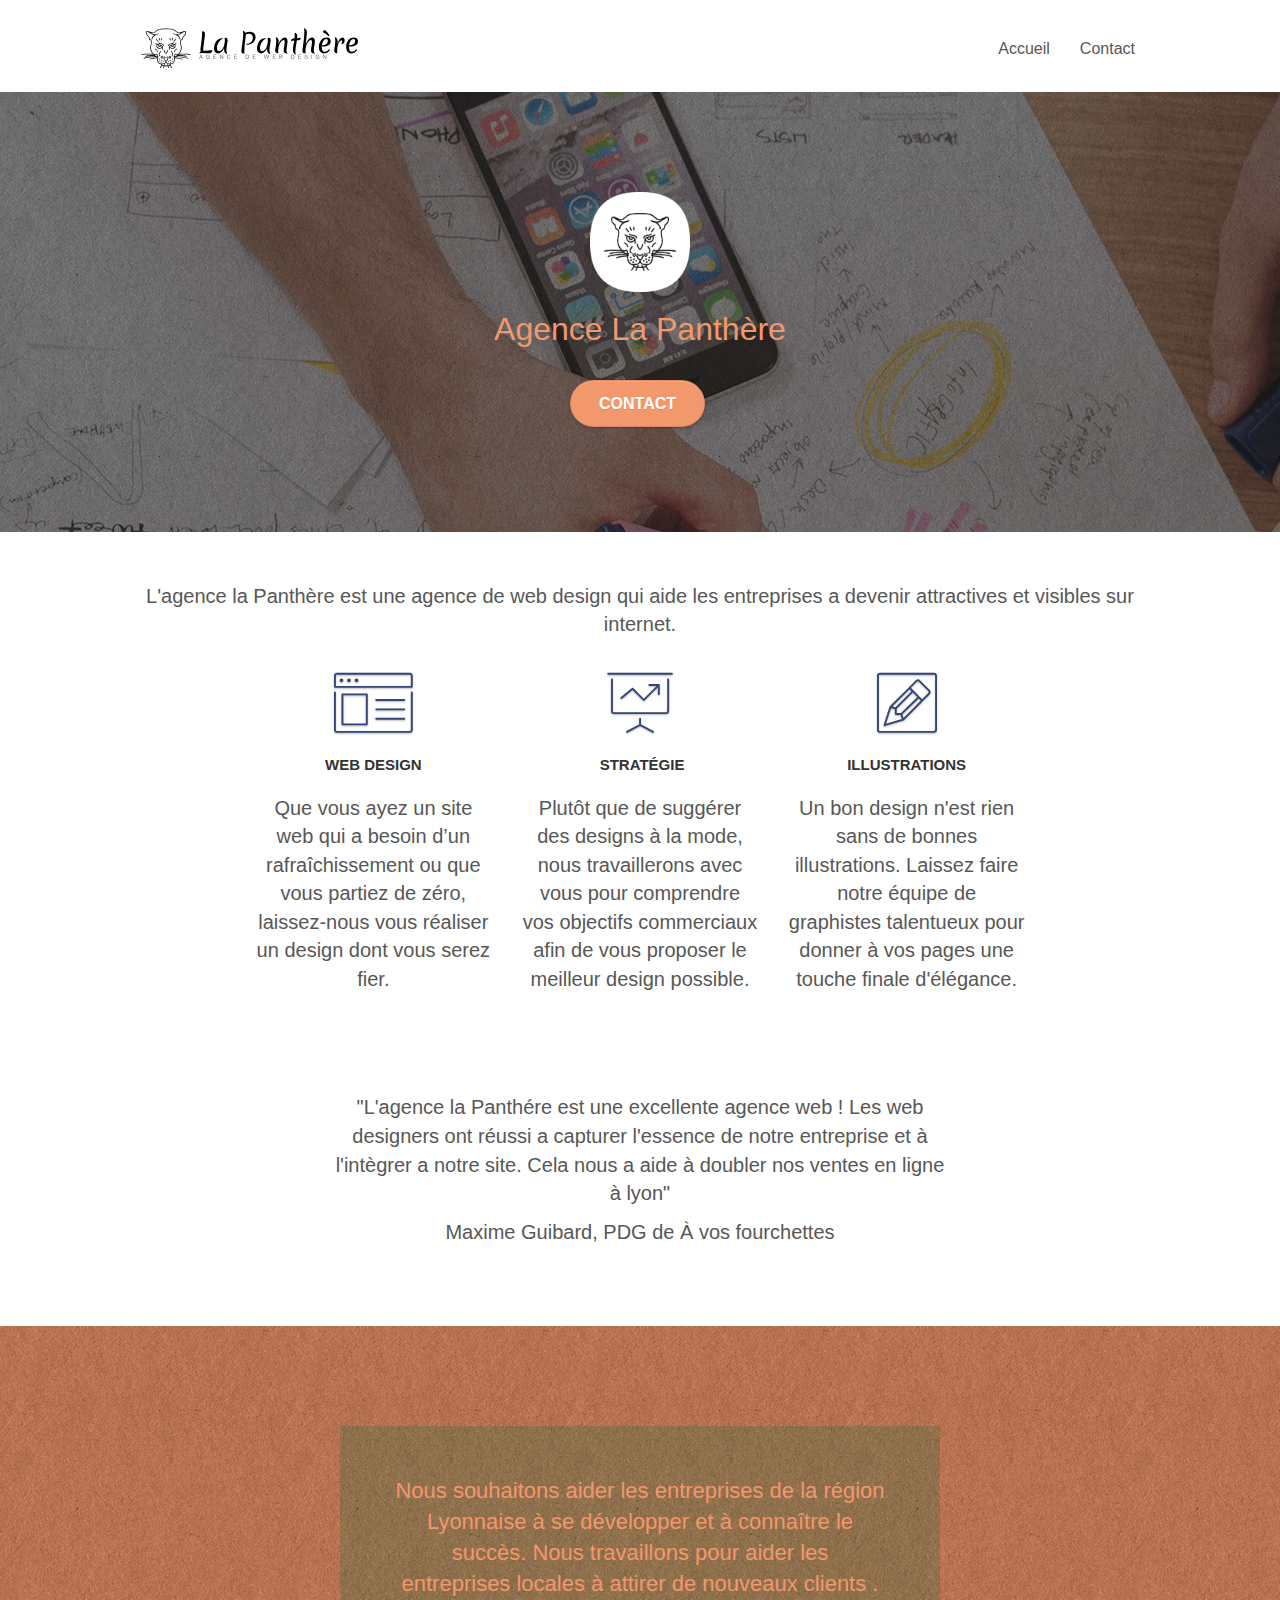
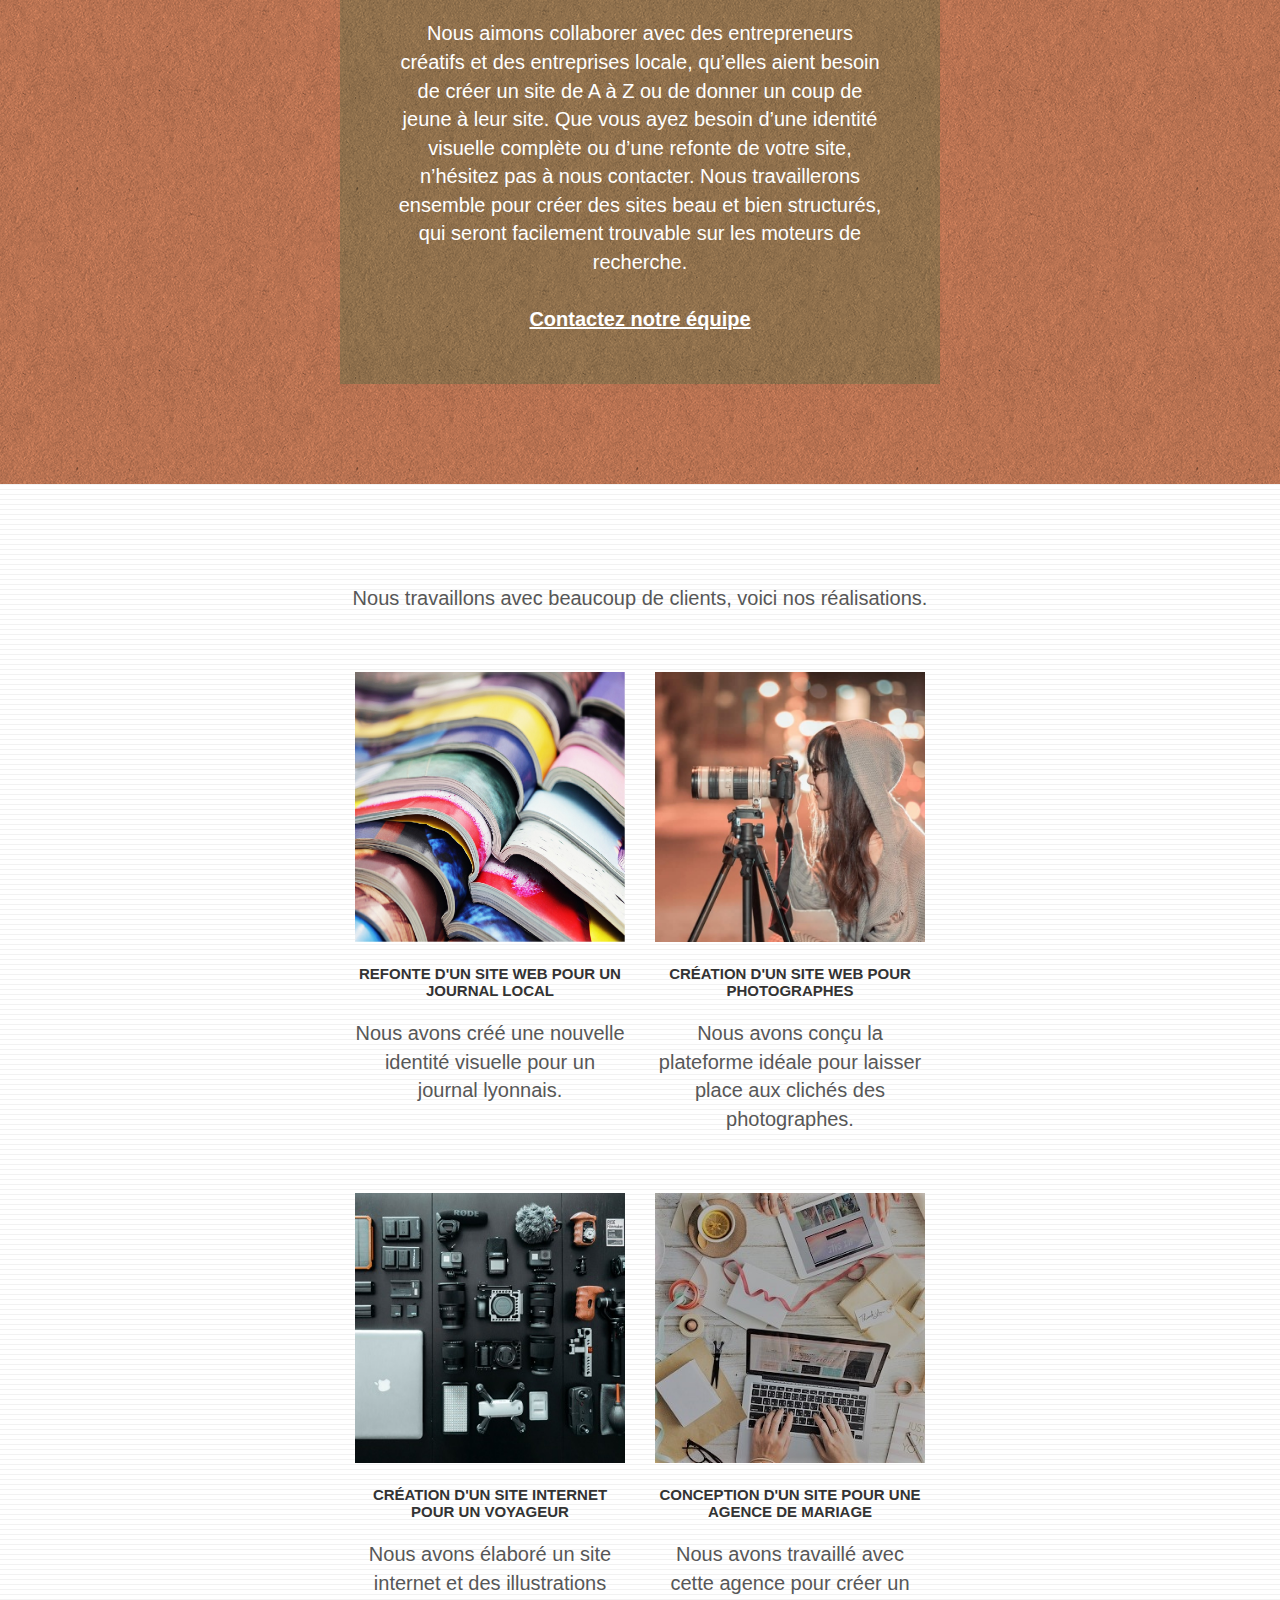
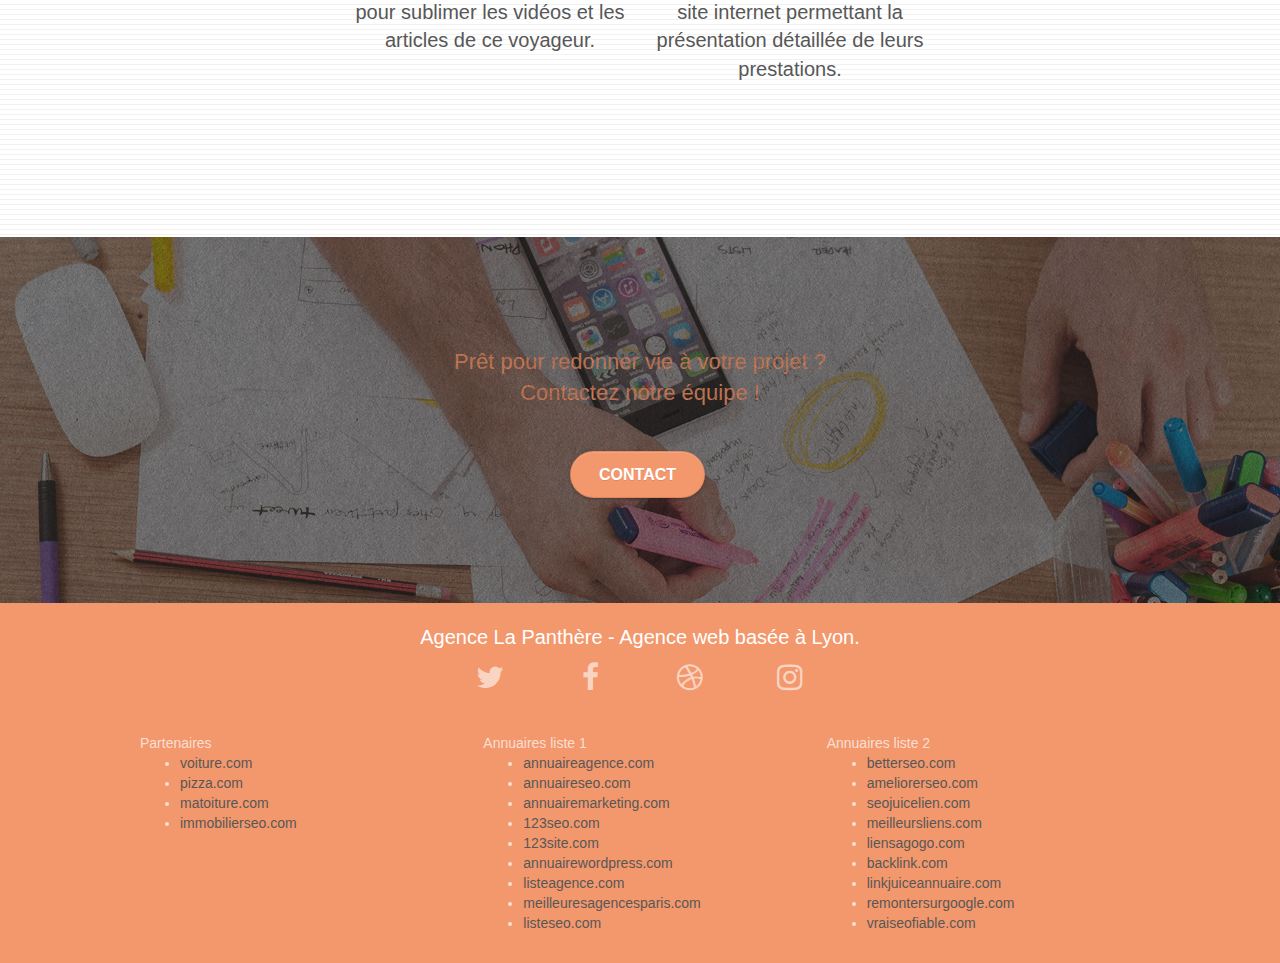
==== index.html @ b2632f56 "adding semantic tags" ====
<!doctype html>
<html lang="fr">
<head>
    <meta charset="utf-8">
    <meta name="description" content="L'agence la Penthère est une agence de web design qui aide
	les entreprises a devenir attractives et visibles sur internet.">
    <meta name="viewport" content="width=device-width, initial-scale=1.0, viewport-fit=cover">
    <link rel="shortcut icon" type="image/png" href="favicon.jpg">
    
	<link rel="stylesheet" type="text/css" href="./css/bootstrap.css">
	<link rel="stylesheet" type="text/css" href="style.css">
	<link rel="stylesheet" type="text/css" href="./css/font-awesome.css">
	<link rel="stylesheet" type="text/css" href="./css/et-line.css">
	
    
	<script src="./js/jquery-2.1.0.js"></script>
	<script src="./js/bootstrap.js"></script>
	<script src="./js/blocs.js"></script>
	<script src="./js/jquery.touchSwipe.js" defer></script>
	<script src="./js/gmaps.js"></script>

    <title> La Panthère - Agence de web design</title>

    
<!-- Analytics -->
 
<!-- Analytics END -->
    
</head>
<body>
<!-- Principal conteneur -->
<div class="page-container">
    
<!-- bloc-0 -->
<header class="bloc bgc-white l-bloc " id="bloc-0">
	<div class="container bloc-sm">

		<nav class="navbar row">
			<div class="navbar-header">
				<a class="navbar-brand" href="index.html"><img src="img/agence-la-panthere-monochrome.svg" alt="paris web design logo agence web meilleure agence" height="40" /></a>
				<button id="nav-toggle" type="button" class="ui-navbar-toggle navbar-toggle" data-toggle="collapse" data-target=".navbar-1">
					<span class="sr-only">Toggle navigation</span><span class="icon-bar"></span><span class="icon-bar"></span><span class="icon-bar"></span>
				</button>
			</div>
			<div class="collapse navbar-collapse navbar-1 special-dropdown-nav">
				<ul class="site-navigation nav navbar-nav">
					<li>
						<a href="index.html">Accueil</a>
					</li>
					<li>
					</li>
					<li>
						<a href="contact.html">Contact</a>
					</li>
				</ul>
			</div>
		</nav>
	</div>
</header>
<!-- bloc-0 END -->

<!-- bloc-1-presentation -->
<section class="bloc bgc-dark-slate-blue bg-banniere d-bloc bg-t-edge bloc-bg-texture texture-paper b-parallax" id="bloc-1-hero">
	<div class="container bloc-lg">
		<div class="row tight-width-whitespace">
			<div class="col-sm-12">
				<img src="img/logo.png" class="center-block image-resize-mode" width="100" alt="Agence La Panthère, agence web paris, création logo paris" />
				<h1 class="text-center hero-bloc-text tc-white ">
					Agence La Panthère
				</h1>
				<div class="text-center">
					<a href="contact.html" class="btn btn-lg btn-clean btn-rd cta-hero btn-atomic-tangerine" id="cta-hero">Contact</a>
				</div>
			</div>
		</div>
	</div>
</section>
<!-- bloc-1-presentation END -->

<!-- bloc-2-services -->
<section class="bloc bgc-white l-bloc" id="bloc-2-services">
	<div class="container bloc-md">
		<div class="row">
			<div class="col-sm-12 text-center">
				<p>L'agence la Panthère est une agence de web design qui aide les entreprises a devenir attractives et visibles sur internet.</p>
			</div>
		</div>
		<div class="row voffset-lg med-width-whitespace">
			<div class="col-sm-4">
				<div class="text-center">
					<span class="et-icon-browser sm-shadow icon-dark-slate-blue icons icon-lg"></span>
				</div>
				<h3 class="mg-md text-center">
					Web design
				</h3>
				<p class="text-center ">
					Que vous ayez un site web qui a besoin d&rsquo;un rafraîchissement ou que vous partiez de zéro, laissez-nous vous réaliser un design dont vous serez fier.
				</p>
			</div>
			<div class="col-sm-4">
				<div class="text-center">
					<span class="et-icon-presentation sm-shadow icon-dark-slate-blue icons icon-lg"></span>
				</div>
				<h3 class="mg-md text-center">
					&nbsp;Stratégie
				</h3>
				<p class="text-center ">
					Plutôt que de suggérer des designs à la mode, nous travaillerons avec vous pour comprendre vos objectifs commerciaux afin de vous proposer le meilleur design possible.<br>
				</p>
			</div>
			<div class="col-sm-4">
				<div class="text-center">
					<span class="et-icon-edit sm-shadow icon-dark-slate-blue icons icon-lg"></span>
				</div>
				<h3 class="mg-md text-center">
					Illustrations
				</h3>
				<p class="text-center ">
					Un bon design n'est rien sans de bonnes illustrations. Laissez faire notre équipe de graphistes talentueux pour donner à vos pages une touche finale d'élégance.
				</p>
			</div>
		</div>
		<div class="row voffset-lg voffset">
			<div class="col-xs-12 col-md-8 col-md-offset-2 text-center">
				<blockquote>
					<p>"L'agence la Panthére est une excellente agence web ! Les web designers ont réussi a capturer l'essence de notre entreprise et à l'intègrer a notre site. Cela nous a aide à doubler nos ventes en ligne à lyon"</p> 
					<figcaption>
						<p>Maxime Guibard, PDG de À vos fourchettes</p>
					</figcaption>
				</blockquote>
			</div>
		</div>
	</div>
</section>
<!-- bloc-2-services END -->

<!-- bloc-3-what-i-do -->
<section class="bloc tc-white bgc-atomic-tangerine bg-presentation d-bloc bloc-bg-texture texture-paper b-parallax" id="bloc-3-what-i-do">
	<div class="container bloc-lg">
		<div class="row tight-width-whitespace black-background">
			<div class="col-sm-12">
				<h2 class="mg-md text-center tc-white">
					Nous souhaitons aider les entreprises de la région Lyonnaise à se développer et à connaître le succès. Nous travaillons pour aider les entreprises locales à attirer de nouveaux clients .<br>
				</h2>
				<p class="text-center white">
					Nous aimons collaborer avec des entrepreneurs créatifs et des entreprises locale, qu’elles aient besoin de créer un site de A à Z ou de donner un coup de jeune à leur site. Que vous ayez besoin d’une identité visuelle complète ou d’une refonte de votre site, n’hésitez pas à nous contacter. Nous travaillerons ensemble pour créer des sites beau et bien structurés, qui seront facilement trouvable sur les moteurs de recherche. <br><br><a class="ltc-white bold-link" href="contact.html">Contactez notre équipe</a><br>
				</p>
			</div>
		</div>
	</div>
</section>
<!-- bloc-3-what-i-do END -->

<!-- bloc-4-portfolio -->
<section class="bloc bgc-white bg-lines-h2-bg bg-repeat l-bloc" id="bloc-4-portfolio">
	<div class="container bloc-lg">
		<div class="row">
			<div class="col-sm-12 text-center">
				<p>Nous travaillons avec beaucoup de clients, voici nos réalisations.</p>
			</div>
		</div>
		<div class="row tight-width-whitespace portfolio-row">
			<div class="col-sm-6">
				<a href="#" data-lightbox="img/1.jpg" data-gallery-id="gallery-1" data-caption="Refonte d'un site web pour un journal local" data-frame="snapshot-lb"><img src="img/1.jpg" alt="paris web design logo agence web meilleure agence et refonte site web journal" class="img-responsive portfolio-thumb" /></a>
				<h3 class="mg-md text-center">
					Refonte d'un site web pour un journal local
				</h3>
				<p class="text-center">
					Nous avons créé une nouvelle identité visuelle pour un journal lyonnais.
				</p>
			</div>
			<div class="col-sm-6">
				<a href="#" data-lightbox="img/2.jpg" data-gallery-id="gallery-1" data-caption="Création d'un site web pour photographes" data-frame="snapshot-lb"><img src="img/2.jpg" class="img-responsive portfolio-thumb" alt="paris web design logo agence web meilleure agence, Création d'un site web pour photographes" /></a>
				<h3 class="mg-md text-center">
					Création d'un site web pour photographes
				</h3>
				<p class="text-center">
					Nous avons conçu la plateforme idéale pour laisser place aux clichés des photographes.
				</p>
			</div>
		</div>
		<div class="row tight-width-whitespace portfolio-row">
			<div class="col-sm-6">
				<a href="#" data-lightbox="img/3.bmp" data-gallery-id="gallery-1" data-caption="Création d'un site internet pour un voyageur" data-frame="snapshot-lb"><img src="img/3.bmp" class="img-responsive portfolio-thumb" alt="paris web design logo agence web meilleure agence, Création d'un site web pour voyageur"/></a>
				<h3 class="mg-md text-center">
					Création d'un site internet pour un voyageur
				</h3>
				<p class="text-center">
					Nous avons élaboré un site internet et des illustrations pour sublimer les vidéos et les articles de ce voyageur.
				</p>
			</div>
			<div class="col-sm-6">
				<a href="#" data-lightbox="img/4.bmp" data-gallery-id="gallery-1" data-caption="Conception d'un site pour une agence de mariage" data-frame="snapshot-lb"><img src="img/4.bmp" class="img-responsive portfolio-thumb" alt="paris web design logo agence web meilleure agence, Création d'un site web pour agence de mariage" /></a>
				<h3 class="mg-md text-center">
					Conception d'un site pour une agence de mariage
				</h3>
				<p class="text-center">
					Nous avons travaillé avec cette agence pour créer un site internet permettant la présentation détaillée de leurs prestations.
				</p>
			</div>
		</div>
	</div>
</section>
<!-- bloc-4-portfolio END -->

<!-- bloc-5-cta -->
<section class="bloc bgc-dark-slate-blue bg-banniere d-bloc bloc-bg-texture texture-paper" id="bloc-5-cta">
	<div class="container bloc-lg">
		<div class="row">
			<h2 class="mg-md text-center tc-white">
				Prêt pour redonner vie à votre projet ?<br>Contactez notre équipe !
			</h2>
			<div class="col-sm-12 text-center">
				<a href="contact.html" class="btn btn-atomic-tangerine btn-clean btn-rd btn-lg cta-hero">Contact</a>
			</div>
		</div>
	</div>
</section>
<!-- bloc-5-cta END -->

<!-- Footer - bloc-8 -->
<footer class="bloc bgc-atomic-tangerine d-bloc" id="bloc-8">
	<div class="container bloc-sm">
		<div class="row">
			<div class="col-sm-12">
				<p class="text-center white">
					Agence La Panthère - Agence web basée à Lyon.<br>
				</p>
				<div class="row row-no-gutters social">
					<div class="col-sm-3">
						<div class="text-center">
							<a class="social" href="index.html"><span class="fa fa-twitter icon-md"></span></a>
						</div>
					</div>
					<div class="col-sm-3">
						<div class="text-center">
							<a class="social" href="index.html"><span class="fa fa-facebook icon-md"></span></a>
						</div>
					</div>
					<div class="col-sm-3">
						<div class="text-center">
							<a class="social" href="index.html"><span class="fa fa-dribbble icon-md"></span></a>
						</div>
					</div>
					<div class="col-sm-3">
						<div class="text-center">
							<a class="social" href="index.html"><span class="fa fa-instagram icon-md"></span></a>
						</div>
					</div>
					<div class="keywords" style="color:#F3976C;">Agence web à paris, stratégie web, web design, illustrations, design de site web, site web, web, internet, site internet, site</div>
				</div>
				<div class="row">
					<div class="col-sm-4">
						Partenaires
							<ul>
								<li><a href="voiture.com">voiture.com</a></li>
								<li><a href="pizza.com">pizza.com</a></li>
								<li><a href="matoiture.com">matoiture.com</a></li>
								<li><a href="immobilierseo.com">immobilierseo.com</a></li>
							</ul>		
					</div>
					<div class="col-sm-4">
						Annuaires liste 1
						<ul>
							<li><a href="annuaireagence.com">annuaireagence.com</a></li>
							<li><a href="annuaireseo.com">annuaireseo.com</a></li>
							<li><a href="annuairemarketing.com">annuairemarketing.com</a></li>
							<li><a href="123seoture.com">123seo.com</a></li>
							<li><a href="123site.com">123site.com</a></li>
							<li><a href="annuairewordpress.com">annuairewordpress.com</a></li>
							<li><a href="listeagence.com">listeagence.com</a></li>
							<li><a href="meilleuresagencesparis.com">meilleuresagencesparis.com</a></li>
							<li><a href="listeseo.com">listeseo.com</a></li>
						</ul>
					</div>
					<div class="col-sm-4">
						Annuaires liste 2
						<ul>
							<li><a href="betterseo.com">betterseo.com</a></li>
							<li><a href="ameliorerseo.com">ameliorerseo.com</a></li>
							<li><a href="seojuicelien.com">seojuicelien.com</a></li>
							<li><a href="meilleursliens.com">meilleursliens.com</a></li>
							<li><a href="liensagogo.com">liensagogo.com</a></li>
							<li><a href="backlink.com">backlink.com</a></li>
							<li><a href="linkjuiceannuaire.com">linkjuiceannuaire.com</a></li>
							<li><a href="remontersurgoogle.com">remontersurgoogle.com</a></li>
							<li><a href="vraiseofiable.com">vraiseofiable.com</a></li>
						</ul>
					</div>
				</div>
			</div>
		</div>
	</div>
</footer>
<!-- Footer - bloc-8 END -->

</div>
<!-- Principal conteneur END -->
    

</body>
</html>
---- style.css ----
body {
    margin: 0;
    padding: 0;
    background: #FFF;
    overflow-x: hidden;
    -webkit-font-smoothing: antialiased;
    -moz-osx-font-smoothing: grayscale;
}

 /* modification seo et accessibilitées */

blockquote {
    border: none;
}

 /* modification seo et accessibilitées */

a,
button {
    transition: all .3s ease-in-out;
    outline: none!important;
}

a:hover {
    text-decoration: none;
    cursor: pointer;
}

#page-loading-blocs-notifaction {
    position: fixed;
    top: 0;
    bottom: 0;
    width: 100%;
    z-index: 100000;
    background: #FFFFFF url("img/pageload-spinner.gif") no-repeat center center;
}

.bloc {
    width: 100%;
    clear: both;
    background: 50% 50% no-repeat;
    padding: 0 50px;
    -webkit-background-size: cover;
    -moz-background-size: cover;
    -o-background-size: cover;
    background-size: cover;
    position: relative;
}

.bloc .container {
    padding-left: 0;
    padding-right: 0;
}

.bloc-lg {
    padding: 100px 50px;
}

.bloc-md {
    padding: 50px;
}

.bloc-sm {
    padding: 20px 50px;
}

.bg-center,
.bg-l-edge,
.bg-r-edge,
.bg-t-edge,
.bg-b-edge,
.bg-tl-edge,
.bg-bl-edge,
.bg-tr-edge,
.bg-br-edge,
.bg-repeat {
    -webkit-background-size: auto!important;
    -moz-background-size: auto!important;
    -o-background-size: auto!important;
    background-size: auto!important;
}

.bg-repeat {
    background: repeat;
}

.bg-t-edge {
    background: top no-repeat;
}

.bloc-bg-texture::before {
    content: "";
    background-size: 2px 2px;
    position: absolute;
    top: 0;
    bottom: 0;
    left: 0;
    right: 0;
}

.texture-paper::before {
    background: url("img/texture-paper.png");
    background-size: 280px 280px;
}

.b-parallax {
    background-attachment: fixed;
}

.d-bloc {
    color: rgba(255, 255, 255, .7);
}

.d-bloc button:hover {
    color: rgba(255, 255, 255, .9);
}

.d-bloc .icon-round,
.d-bloc .icon-square,
.d-bloc .icon-rounded,
.d-bloc .icon-semi-rounded-a,
.d-bloc .icon-semi-rounded-b {
    border-color: rgba(255, 255, 255, .9);
}

.d-bloc .divider-h span {
    border-color: rgba(255, 255, 255, .2);
}

.d-bloc .a-btn,
.d-bloc .navbar a,
.d-bloc .navbar-brand,
.d-bloc a .icon-sm,
.d-bloc a .icon-md,
.d-bloc a .icon-lg,
.d-bloc a .icon-xl,
.d-bloc h1 a,
.d-bloc h2 a,
.d-bloc h3 a,
.d-bloc h4 a,
.d-bloc h5 a,
.d-bloc h6 a,
.d-bloc p a {
    color: rgba(255, 255, 255, .6);
}

.d-bloc .a-btn:hover,
.d-bloc .navbar a:hover,
.d-bloc .navbar-brand:hover,
.d-bloc a:hover .icon-sm,
.d-bloc a:hover .icon-md,
.d-bloc a:hover .icon-lg,
.d-bloc a:hover .icon-xl,
.d-bloc h1 a:hover,
.d-bloc h2 a:hover,
.d-bloc h3 a:hover,
.d-bloc h4 a:hover,
.d-bloc h5 a:hover,
.d-bloc h6 a:hover,
.d-bloc p a:hover {
    color: rgba(255, 255, 255, 1);
}

.d-bloc .navbar-toggle .icon-bar {
    background: rgba(255, 255, 255, 1);
}

.d-bloc .btn-wire,
.d-bloc .btn-wire:hover {
    color: rgba(255, 255, 255, 1);
    border-color: rgba(255, 255, 255, 1);
}

.d-bloc .panel {
    color: rgba(0, 0, 0, .5);
}

.d-bloc .panel button:hover {
    color: rgba(0, 0, 0, .7);
}

.d-bloc .panel icon {
    border-color: rgba(0, 0, 0, .7);
}

.d-bloc .panel .divider-h span {
    border-color: rgba(0, 0, 0, .1);
}

.d-bloc .panel .a-btn {
    color: rgba(0, 0, 0, .6);
}

.d-bloc .panel .a-btn:hover {
    color: rgba(0, 0, 0, 1);
}

.d-bloc .panel .btn-wire,
.d-bloc .panel .btn-wire:hover {
    color: rgba(0, 0, 0, .7);
    border-color: rgba(0, 0, 0, .3);
}

.d-bloc .panel,
.l-bloc {
    color: rgba(0, 0, 0, .5);
}

.d-bloc .panel button:hover,
.l-bloc button:hover {
    color: rgba(0, 0, 0, .7);
}

.l-bloc .icon-round,
.l-bloc .icon-square,
.l-bloc .icon-rounded,
.l-bloc .icon-semi-rounded-a,
.l-bloc .icon-semi-rounded-b {
    border-color: rgba(0, 0, 0, .7);
}

.d-bloc .panel .divider-h span,
.l-bloc .divider-h span {
    border-color: rgba(0, 0, 0, .1);
}

.d-bloc .panel .a-btn,
.l-bloc .a-btn,
.l-bloc .navbar a,
.l-bloc .navbar-brand,
.l-bloc a .icon-sm,
.l-bloc a .icon-md,
.l-bloc a .icon-lg,
.l-bloc a .icon-xl,
.l-bloc h1 a,
.l-bloc h2 a,
.l-bloc h3 a,
.l-bloc h4 a,
.l-bloc h5 a,
.l-bloc h6 a,
.l-bloc p a {
    color: rgba(0, 0, 0, .6);
}

.d-bloc .panel .a-btn:hover,
.l-bloc .a-btn:hover,
.l-bloc .navbar a:hover,
.l-bloc .navbar-brand:hover,
.l-bloc a:hover .icon-sm,
.l-bloc a:hover .icon-md,
.l-bloc a:hover .icon-lg,
.l-bloc a:hover .icon-xl,
.l-bloc h1 a:hover,
.l-bloc h2 a:hover,
.l-bloc h3 a:hover,
.l-bloc h4 a:hover,
.l-bloc h5 a:hover,
.l-bloc h6 a:hover,
.l-bloc p a:hover {
    color: rgba(0, 0, 0, 1);
}

.l-bloc .navbar-toggle .icon-bar {
    color: rgba(0, 0, 0, .6);
}

.d-bloc .panel .btn-wire,
.d-bloc .panel .btn-wire:hover,
.l-bloc .btn-wire,
.l-bloc .btn-wire:hover {
    color: rgba(0, 0, 0, .7);
    border-color: rgba(0, 0, 0, .3);
}

.voffset {
    margin-top: 30px;
}

.voffset-lg {
    margin-top: 80px;
}

.row-no-gutters {
    margin-right: 0;
    margin-left: 0;
}

.row.row-no-gutters > [class^="col-"],
.row.row-no-gutters > [class*=" col-"] {
    padding-right: 0;
    padding-left: 0;
}

#bloc-1-hero h1 {
    font-size: 32px;
}

.navbar {
    margin-bottom: 0;
    z-index: 1;
}

.navbar-brand {
    height: auto;
    padding: 3px 15px;
    font-size: 25px;
    font-weight: normal;
    font-weight: 600;
    line-height: 44px;
}

.navbar-brand img {
    max-height: 200px;
    margin: 0 5px 0 0;
    display: inline;
}

.navbar-brand img[src$=svg] {
    min-width: 100px;
}

.nav-center .navbar-brand img {
    margin: 0;
}

.navbar .nav {
    padding-top: 2px;
    margin-right: -16px;
    float: right;
    z-index: 1;
}

.nav > li {
    float: left;
    margin-top: 4px;
    font-size: 16px;
}

.navbar-nav .open .dropdown-menu > li > a {
    text-align: inherit;
}

.nav > li a:hover,
.nav > li a:focus {
    background: transparent;
}

.navbar-toggle {
    margin: 10px 10px 0 0;
    border: 0px;
}

.navbar-toggle:hover {
    background: transparent!important;
}

.navbar-toggle .icon-bar {
    background-color: rgba(0, 0, 0, .5);
    width: 26px;
}

.nav-invert .navbar .nav {
    float: left;
}

.nav-invert .navbar-header,
.nav-invert .navbar-brand {
    float: right;
    position: relative;
    z-index: 2;
}

@media (min-width: 768px) {
    .site-navigation {
        position: absolute;
        top: 50%;
        right: 20px;
        transform: translate(0, -50%);
        -webkit-transform: translateY(-50%);
    }
    .nav > li .dropdown-menu a,
    .nav > li .dropdown-menu a:hover {
        color: #484848;
    }
    .nav-invert .site-navigation {
        left: 0;
        right: 0;
    }
    .nav-center {
        text-align: center;
    }
    .nav-center .navbar-header {
        width: 100%;
    }
    .nav-center .navbar-header,
    .nav-center .navbar-brand,
    .nav-center .nav > li {
        float: none;
        display: inline-block;
    }
    .nav-center .site-navigation {
        position: relative;
        width: 100%;
        right: 0;
        margin-right: 0px;
        margin-top: 20px;
    }
    .nav-center.mini-nav .navbar-toggle {
        float: none;
        margin: 10px auto 0;
    }
}

.nav > li > .dropdown a {
    background: none!important;
    display: block;
    padding: 14px 15px;
}

nav .caret {
    margin: 0 5px;
}

.dropdown-menu .dropdown-menu {
    top: -8px;
    left: 100%;
}

.dropdown-menu .dropmenu-flow-right {
    top: 100%;
    left: 0;
    margin-left: -1px;
    border-top-left-radius: 0;
    border-top-right-radius: 0;
}

.dropdown-menu .dropdown span {
    border: 4px solid black;
    border-top-color: transparent;
    border-right-color: transparent;
    border-bottom-color: transparent;
    margin: 6px -5px 0 0!important;
    float: right;
}

.mg-md {
    margin-top: 10px;
    margin-bottom: 20px;
}

.mg-lg {
    margin-top: 10px;
    margin-bottom: 40px;
}

.btn {
    margin: 0 5px 5px 0;
}

.btn.pull-right {
    margin: 0 0 5px 5px;
}

.btn-d,
.btn-d:hover,
.btn-d:focus {
    color: #FFF;
    background: rgba(0, 0, 0, .3);
}

button {
    outline: none!important;
}

.btn-rd {
    border-radius: 40px;
}

.btn-clean {
    border: 1px solid rgba(0, 0, 0, .08);
    border-bottom-color: rgba(0, 0, 0, .1);
    text-shadow: 0 1px 0 rgba(0, 0, 1, .1);
    box-shadow: 0 1px 3px rgba(0, 0, 1, .25), inset 0 1px 0 0 rgba(255, 255, 255, .15);
}

.icon-md {
    font-size: 30px!important;
}

.icon-lg {
    font-size: 60px!important;
}

.sm-shadow {
    text-shadow: 0 1px 2px rgba(0, 0, 0, .3);
}

.panel-sq,
.panel-sq .panel-heading,
.panel-sq .panel-footer {
    border-radius: 0;
}

.panel-rd {
    border-radius: 30px;
}

.panel-rd .panel-heading {
    border-radius: 29px 29px 0 0;
}

.panel-rd .panel-footer {
    border-radius: 0 0 29px 29px;
}

.form-control {
    border-color: rgba(0, 0, 0, .1);
    box-shadow: none;
}

.scrollToTop {
    width: 40px;
    height: 40px;
    position: fixed;
    bottom: 20px;
    right: 20px;
    opacity: 0;
    z-index: 500;
    transition: all .3s ease-in-out;
}

.scrollToTop span {
    margin-top: 6px;
}

.showScrollTop {
    font-size: 14px;
    opacity: 1;
}

a[data-lightbox] {
    position: relative;
    display: block;
    text-align: center;
}

a[data-lightbox]:hover::before {
    content: "+";
    font-family: "HelveticaNeue-Light", "Helvetica Neue Light", "Helvetica Neue", Helvetica, Arial;
    font-size: 32px;
    width: 50px;
    height: 50px;
    margin-left: -25px;
    border-radius: 50%;
    background: rgba(0, 0, 0, .6);
    color: #FFF;
    font-weight: 100;
    z-index: 1;
    position: absolute;
    top: 50%;
    transform: translateY(-50%);
    -webkit-transform: translateY(-50%);
}

a[data-lightbox]:hover img {
    opacity: 0.6;
    -webkit-animation-fill-mode: none;
    animation-fill-mode: none;
}

#lightbox-modal {
    display: flex;
    align-items: center;
}

#lightbox-modal .modal-dialog {
    width: 90%;
    max-width: 900px;
    margin: 0 auto 0;
}

#lightbox-modal .modal-dialog img {
    max-height: 90vh;
    margin: 0 auto;
}

.lightbox-caption {
    padding: 20px;
    color: #FFF;
    background: rgba(0, 0, 0, .5);
    position: absolute;
    left: 15px;
    right: 15px;
    bottom: 5px;
}

.close-lightbox {
    color: #FFF;
    font-size: 30px;
    position: absolute;
    top: 20px;
    right: 20px;
    z-index: 20;
    background: rgba(0, 0, 0, .5);
    border: none;
    line-height: 30px;
    padding: 0 9px 5px;
    opacity: 0.3;
}

.close-lightbox:hover,
.next-lightbox:hover,
.prev-lightbox:hover {
    opacity: 1.0;
    color: #FFF;
}

.next-lightbox,
.prev-lightbox {
    font-size: 20px;
    color: rgba(255, 255, 255, .9);
    background: rgba(0, 0, 0, .5);
    transition: all .2s ease-in-out;
    position: absolute;
    top: 45%;
    z-index: 1;
    opacity: 0.4;
}

.next-lightbox {
    padding: 6px 8px 1px 13px;
    right: 25px;
}

.prev-lightbox {
    padding: 6px 13px 1px 10px;
    left: 25px;
}

.snapshot-lb .modal-body {
    padding-bottom: 45px;
}

.snapshot-lb .lightbox-caption {
    padding: 0;
    color: rgba(0, 0, 0, .5);
    background: none;
}

h1,
h2,
h3,
h4,
h5,
h6,
p,
label,
.btn,
a {
    font-family: "helvetica";
    font-weight: 400;
    color: #575757!important;
}

.container {
    max-width: 1000px;
}

.hero-bloc-text {
    font-size: 38px;
}

.hero-bloc-text-sub {
    font-size: 36px;
}

.statement-bloc-text {
    line-height: 26px;
    font-style: italic;
    font-size: 20px;
    text-align: center;
    font-weight: lighter;
    max-width: 520px;
    margin: auto auto auto auto;
}

p {
    font-size: 20px;
}

.tight-width-whitespace {
    max-width: 600px;
    margin: auto auto auto auto;
}

.h1 {
    font-size: 20px;
    font-family: "Open Sans";
}

.cta-hero {
    margin-top: 22px;
    color: #FFFFFF!important;
    text-transform: uppercase;
    padding: 12px 28px 12px 28px;
    font-size: 16px;
    font-weight: 700;
}

.social {
    max-width: 400px;
    margin: auto auto auto auto;
}

h2 {
    font-size: 22px;
    line-height: 1.4em;
}

h3 {
    font-size: 15px;
    text-transform: uppercase;
    font-weight: 700;
    color: #333333!important;
}

.med-width-whitespace {
    max-width: 800px;
    margin: auto auto auto auto;
    box-shadow: 0px 0px 0px #000000;
}

h1 {
    color: #333333!important;
}

h4 {
    color: #333333!important;
}

.icons {
    margin-bottom: 14px;
    margin-top: 24px;
}

.white {
    color: #FFFFFF!important;
}

.portfolio-thumb {
    margin-bottom: 24px;
}

.portfolio-row {
    margin-bottom: 44px;
    margin-top: 50px;
}

.avatar {
    box-shadow: 0px 4px 9px rgba(0, 0, 0, 0.3);
}

.black-background {
    background-color: rgba(165, 147, 99, 0.7);
    padding: 40px 40px 40px 40px;
}

.bold-link {
    font-weight: 900;
    text-decoration: underline!important;
}

.bgc-white {
    background-color: #FFFFFF;
}

.bgc-dark-slate-blue {
    background-color: #364577;
}

.bgc-atomic-tangerine {
    background-color: #F3976C;
}

.tc-white {
    color: #F3976C!important;
}

.btn-atomic-tangerine {
    background: #F3976C;
    color: #FFFFFF!important;
}

.btn-atomic-tangerine:hover {
    background: #c27956!important;
    color: #FFFFFF!important;
}

.ltc-white {
    color: #FFFFFF!important;
}

.ltc-white:hover {
    color: #cccccc!important;
}

.ltc-atomic-tangerine {
    color: #F3976C!important;
}

.ltc-atomic-tangerine:hover {
    color: #c27956!important;
}

.icon-dark-slate-blue {
    color: #364577!important;
    border-color: #364577!important;
}

.bg-dots-bg {
    background-image: url("img/dots-bg.png");
}

.bg-lines-h2-bg {
    background-image: url("img/lines-h2-bg.png");
}

.bg-banniere {
    background-image: url("img/agence-la-panthere.jpg");
}

.bg-presentation {
    background-image: url("img/image-de-presentation.bmp");
}

@media (max-width: 1024px) {
    .bloc {
        padding-left: 20px;
        padding-right: 20px;
    }
    .bloc.full-width-bloc,
    .bloc-tile-2.full-width-bloc .container,
    .bloc-tile-3.full-width-bloc .container,
    .bloc-tile-4.full-width-bloc .container {
        padding-left: 0;
        padding-right: 0;
    }
}

@media (max-width: 992px) and (min-width: 768px) {
    .navbar .nav {
        max-width: 80%
    }
    .nav-center.navbar .nav {
        max-width: 100%
    }
}

@media only screen and (min-device-width: 768px) and (max-device-width: 1024px) and (orientation: landscape) {
    .b-parallax {
        background-attachment: scroll;
    }
}

@media only screen and (min-device-width: 1024px) and (max-device-width: 1366px) and (-webkit-min-device-pixel-ratio: 1.5) {
    .b-parallax {
        background-attachment: scroll;
    }
}

@media (max-width: 991px) {
    .container {
        width: 100%;
    }
    .b-parallax {
        background-attachment: scroll;
    }
    .page-container,
    #hero-bloc {
        overflow-x: hidden;
        position: relative;
    }
    .bloc {
        padding-left: constant(safe-area-inset-left);
        padding-right: constant(safe-area-inset-right);
    }
    .bloc-group,
    .bloc-group .bloc {
        display: block;
        width: 100%;
    }
    .bloc-fill-screen .fill-bloc-top-edge,
    .bloc-fill-screen .fill-bloc-bottom-edge {
        padding: 0 20px;
        padding-left: constant(safe-area-inset-left);
        padding-right: constant(safe-area-inset-right);
    }
}

@media (max-width: 767px) {
    .page-container {
        overflow-x: hidden;
        position: relative;
    }
    h1,
    h2,
    h3,
    h4,
    h5,
    h6,
    p,
    #disqus_thread {
        padding-left: 10px!important;
        padding-right: 10px!important;
    }
    .b-parallax {
        background-attachment: scroll;
    }
    .navbar .nav {
        padding-top: 0;
        border-top: 1px solid rgba(0, 0, 0, .2);
        float: none!important;
    }
    .navbar.row {
        margin-left: 0;
        margin-right: 0;
    }
    .site-navigation {
        position: inherit;
        transform: none;
        -webkit-transform: none;
        -ms-transform: none;
    }
    .nav > li {
        margin-top: 0;
        border-bottom: 1px solid rgba(0, 0, 0, .1);
        background: rgba(0, 0, 0, .05);
        text-align: left;
        padding-left: 15px;
        width: 100%;
    }
    .nav > li:hover {
        background: rgba(0, 0, 0, .08);
    }
    .dropdown .dropdown a .caret {
        float: none;
        margin: 5px 0 0 10px!important;
        border: 4px solid black;
        border-bottom-color: transparent;
        border-right-color: transparent;
        border-left-color: transparent;
    }
    #hero-bloc .navbar .nav {
        background: rgba(0, 0, 0, .8);
    }
    #hero-bloc .navbar .nav a {
        color: rgba(255, 255, 255, .6);
    }
    .hero {
        padding: 50px 0;
    }
    .hero-nav {
        left: -1px;
        right: -1px;
    }
    .navbar-collapse {
        padding: 0;
        overflow-x: hidden;
        -webkit-box-shadow: none;
        box-shadow: none;
    }
    .navbar-brand img {
        max-height: 40px;
        width: auto;
    }
    .nav-invert .navbar-header {
        float: none;
        width: 100%;
    }
    .nav-invert .navbar-toggle {
        float: left;
        margin-left: 10px;
    }
    .bloc {
        padding-left: 0;
        padding-right: 0;
    }
    .bloc-xxl,
    .bloc-xl,
    .bloc-lg {
        padding: 40px 0;
    }
    .bloc-sm,
    .bloc-md {
        padding-left: 0;
        padding-right: 0;
    }
    .bloc-tile-2 .container,
    .bloc-tile-3 .container,
    .bloc-tile-4 .container,
    .bloc-fill-screen .fill-bloc-top-edge,
    .bloc-fill-screen .fill-bloc-bottom-edge {
        padding-left: 0;
        padding-right: 0;
    }
    .a-block {
        padding: 0 10px;
    }
    .btn-dwn {
        display: none;
    }
    .voffset {
        margin-top: 5px;
    }
    .voffset-md {
        margin-top: 20px;
    }
    .voffset-lg {
        margin-top: 30px;
    }
    form {
        padding: 5px;
    }
    .close-lightbox {
        display: inline-block;
    }
    .blocsapp-device-iphone5 {
        background-size: 216px 425px;
        padding-top: 60px;
        width: 216px;
        height: 425px;
    }
    .blocsapp-device-iphone5 img {
        width: 180px;
        height: 320px;
    }
}

@media (max-width: 400px) {
    .bloc {
        padding-left: 0;
        padding-right: 0;
    }
}

@media (max-width: 767px) {
    .bloc-mob-center-text {
        text-align: center;
    }
}
---- css/et-line.css ----
@font-face {
    font-family: et-line;
    src: url(../fonts/et-line.eot);
    src: url(../fonts/et-line.eot?#iefix) format('embedded-opentype'), url(../fonts/et-line.woff) format('woff'), url(../fonts/et-line.ttf) format('truetype'), url(../fonts/et-line.svg#et-line) format('svg');
    font-weight: 400;
    font-style: normal
}

.et-icon-adjustments,
.et-icon-alarmclock,
.et-icon-anchor,
.et-icon-aperture,
.et-icon-attachment,
.et-icon-bargraph,
.et-icon-basket,
.et-icon-beaker,
.et-icon-bike,
.et-icon-book-open,
.et-icon-briefcase,
.et-icon-browser,
.et-icon-calendar,
.et-icon-camera,
.et-icon-caution,
.et-icon-chat,
.et-icon-circle-compass,
.et-icon-clipboard,
.et-icon-clock,
.et-icon-cloud,
.et-icon-compass,
.et-icon-desktop,
.et-icon-dial,
.et-icon-document,
.et-icon-documents,
.et-icon-download,
.et-icon-dribbble,
.et-icon-edit,
.et-icon-envelope,
.et-icon-expand,
.et-icon-facebook,
.et-icon-flag,
.et-icon-focus,
.et-icon-gears,
.et-icon-genius,
.et-icon-gift,
.et-icon-global,
.et-icon-globe,
.et-icon-googleplus,
.et-icon-grid,
.et-icon-happy,
.et-icon-hazardous,
.et-icon-heart,
.et-icon-hotairballoon,
.et-icon-hourglass,
.et-icon-key,
.et-icon-laptop,
.et-icon-layers,
.et-icon-lifesaver,
.et-icon-lightbulb,
.et-icon-linegraph,
.et-icon-linkedin,
.et-icon-lock,
.et-icon-magnifying-glass,
.et-icon-map,
.et-icon-map-pin,
.et-icon-megaphone,
.et-icon-mic,
.et-icon-mobile,
.et-icon-newspaper,
.et-icon-notebook,
.et-icon-paintbrush,
.et-icon-paperclip,
.et-icon-pencil,
.et-icon-phone,
.et-icon-picture,
.et-icon-pictures,
.et-icon-piechart,
.et-icon-presentation,
.et-icon-pricetags,
.et-icon-printer,
.et-icon-profile-female,
.et-icon-profile-male,
.et-icon-puzzle,
.et-icon-quote,
.et-icon-recycle,
.et-icon-refresh,
.et-icon-ribbon,
.et-icon-rss,
.et-icon-sad,
.et-icon-scissors,
.et-icon-scope,
.et-icon-search,
.et-icon-shield,
.et-icon-speedometer,
.et-icon-strategy,
.et-icon-streetsign,
.et-icon-tablet,
.et-icon-target,
.et-icon-telescope,
.et-icon-toolbox,
.et-icon-tools,
.et-icon-tools-2,
.et-icon-trophy,
.et-icon-tumblr,
.et-icon-twitter,
.et-icon-upload,
.et-icon-video,
.et-icon-wallet,
.et-icon-wine {
    font-family: et-line;
    speak: none;
    font-style: normal;
    font-weight: 400;
    font-variant: normal;
    text-transform: none;
    line-height: 1;
    -webkit-font-smoothing: antialiased;
    -moz-osx-font-smoothing: grayscale;
    display: inline-block
}

.et-icon-mobile:before {
    content: "\e000"
}

.et-icon-laptop:before {
    content: "\e001"
}

.et-icon-desktop:before {
    content: "\e002"
}

.et-icon-tablet:before {
    content: "\e003"
}

.et-icon-phone:before {
    content: "\e004"
}

.et-icon-document:before {
    content: "\e005"
}

.et-icon-documents:before {
    content: "\e006"
}

.et-icon-search:before {
    content: "\e007"
}

.et-icon-clipboard:before {
    content: "\e008"
}

.et-icon-newspaper:before {
    content: "\e009"
}

.et-icon-notebook:before {
    content: "\e00a"
}

.et-icon-book-open:before {
    content: "\e00b"
}

.et-icon-browser:before {
    content: "\e00c"
}

.et-icon-calendar:before {
    content: "\e00d"
}

.et-icon-presentation:before {
    content: "\e00e"
}

.et-icon-picture:before {
    content: "\e00f"
}

.et-icon-pictures:before {
    content: "\e010"
}

.et-icon-video:before {
    content: "\e011"
}

.et-icon-camera:before {
    content: "\e012"
}

.et-icon-printer:before {
    content: "\e013"
}

.et-icon-toolbox:before {
    content: "\e014"
}

.et-icon-briefcase:before {
    content: "\e015"
}

.et-icon-wallet:before {
    content: "\e016"
}

.et-icon-gift:before {
    content: "\e017"
}

.et-icon-bargraph:before {
    content: "\e018"
}

.et-icon-grid:before {
    content: "\e019"
}

.et-icon-expand:before {
    content: "\e01a"
}

.et-icon-focus:before {
    content: "\e01b"
}

.et-icon-edit:before {
    content: "\e01c"
}

.et-icon-adjustments:before {
    content: "\e01d"
}

.et-icon-ribbon:before {
    content: "\e01e"
}

.et-icon-hourglass:before {
    content: "\e01f"
}

.et-icon-lock:before {
    content: "\e020"
}

.et-icon-megaphone:before {
    content: "\e021"
}

.et-icon-shield:before {
    content: "\e022"
}

.et-icon-trophy:before {
    content: "\e023"
}

.et-icon-flag:before {
    content: "\e024"
}

.et-icon-map:before {
    content: "\e025"
}

.et-icon-puzzle:before {
    content: "\e026"
}

.et-icon-basket:before {
    content: "\e027"
}

.et-icon-envelope:before {
    content: "\e028"
}

.et-icon-streetsign:before {
    content: "\e029"
}

.et-icon-telescope:before {
    content: "\e02a"
}

.et-icon-gears:before {
    content: "\e02b"
}

.et-icon-key:before {
    content: "\e02c"
}

.et-icon-paperclip:before {
    content: "\e02d"
}

.et-icon-attachment:before {
    content: "\e02e"
}

.et-icon-pricetags:before {
    content: "\e02f"
}

.et-icon-lightbulb:before {
    content: "\e030"
}

.et-icon-layers:before {
    content: "\e031"
}

.et-icon-pencil:before {
    content: "\e032"
}

.et-icon-tools:before {
    content: "\e033"
}

.et-icon-tools-2:before {
    content: "\e034"
}

.et-icon-scissors:before {
    content: "\e035"
}

.et-icon-paintbrush:before {
    content: "\e036"
}

.et-icon-magnifying-glass:before {
    content: "\e037"
}

.et-icon-circle-compass:before {
    content: "\e038"
}

.et-icon-linegraph:before {
    content: "\e039"
}

.et-icon-mic:before {
    content: "\e03a"
}

.et-icon-strategy:before {
    content: "\e03b"
}

.et-icon-beaker:before {
    content: "\e03c"
}

.et-icon-caution:before {
    content: "\e03d"
}

.et-icon-recycle:before {
    content: "\e03e"
}

.et-icon-anchor:before {
    content: "\e03f"
}

.et-icon-profile-male:before {
    content: "\e040"
}

.et-icon-profile-female:before {
    content: "\e041"
}

.et-icon-bike:before {
    content: "\e042"
}

.et-icon-wine:before {
    content: "\e043"
}

.et-icon-hotairballoon:before {
    content: "\e044"
}

.et-icon-globe:before {
    content: "\e045"
}

.et-icon-genius:before {
    content: "\e046"
}

.et-icon-map-pin:before {
    content: "\e047"
}

.et-icon-dial:before {
    content: "\e048"
}

.et-icon-chat:before {
    content: "\e049"
}

.et-icon-heart:before {
    content: "\e04a"
}

.et-icon-cloud:before {
    content: "\e04b"
}

.et-icon-upload:before {
    content: "\e04c"
}

.et-icon-download:before {
    content: "\e04d"
}

.et-icon-target:before {
    content: "\e04e"
}

.et-icon-hazardous:before {
    content: "\e04f"
}

.et-icon-piechart:before {
    content: "\e050"
}

.et-icon-speedometer:before {
    content: "\e051"
}

.et-icon-global:before {
    content: "\e052"
}

.et-icon-compass:before {
    content: "\e053"
}

.et-icon-lifesaver:before {
    content: "\e054"
}

.et-icon-clock:before {
    content: "\e055"
}

.et-icon-aperture:before {
    content: "\e056"
}

.et-icon-quote:before {
    content: "\e057"
}

.et-icon-scope:before {
    content: "\e058"
}

.et-icon-alarmclock:before {
    content: "\e059"
}

.et-icon-refresh:before {
    content: "\e05a"
}

.et-icon-happy:before {
    content: "\e05b"
}

.et-icon-sad:before {
    content: "\e05c"
}

.et-icon-facebook:before {
    content: "\e05d"
}

.et-icon-twitter:before {
    content: "\e05e"
}

.et-icon-googleplus:before {
    content: "\e05f"
}

.et-icon-rss:before {
    content: "\e060"
}

.et-icon-tumblr:before {
    content: "\e061"
}

.et-icon-linkedin:before {
    content: "\e062"
}

.et-icon-dribbble:before {
    content: "\e063"
}
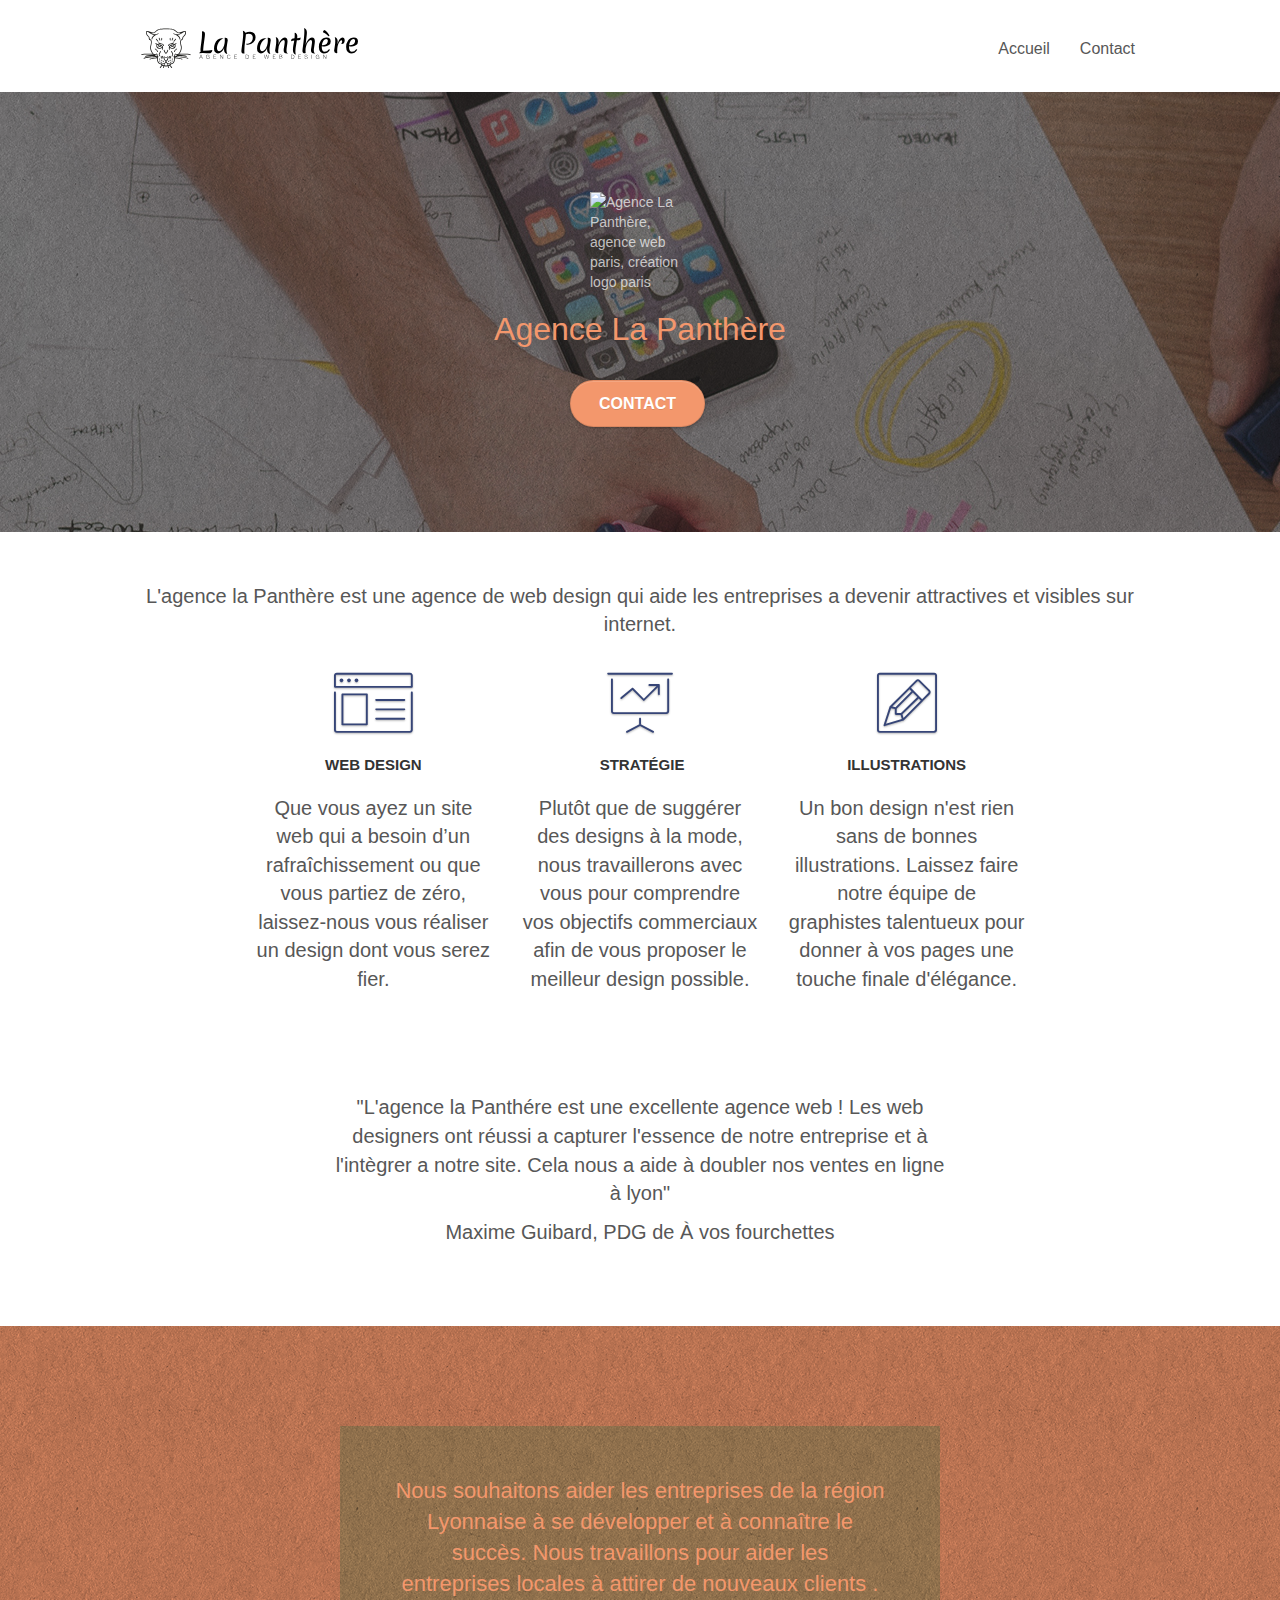
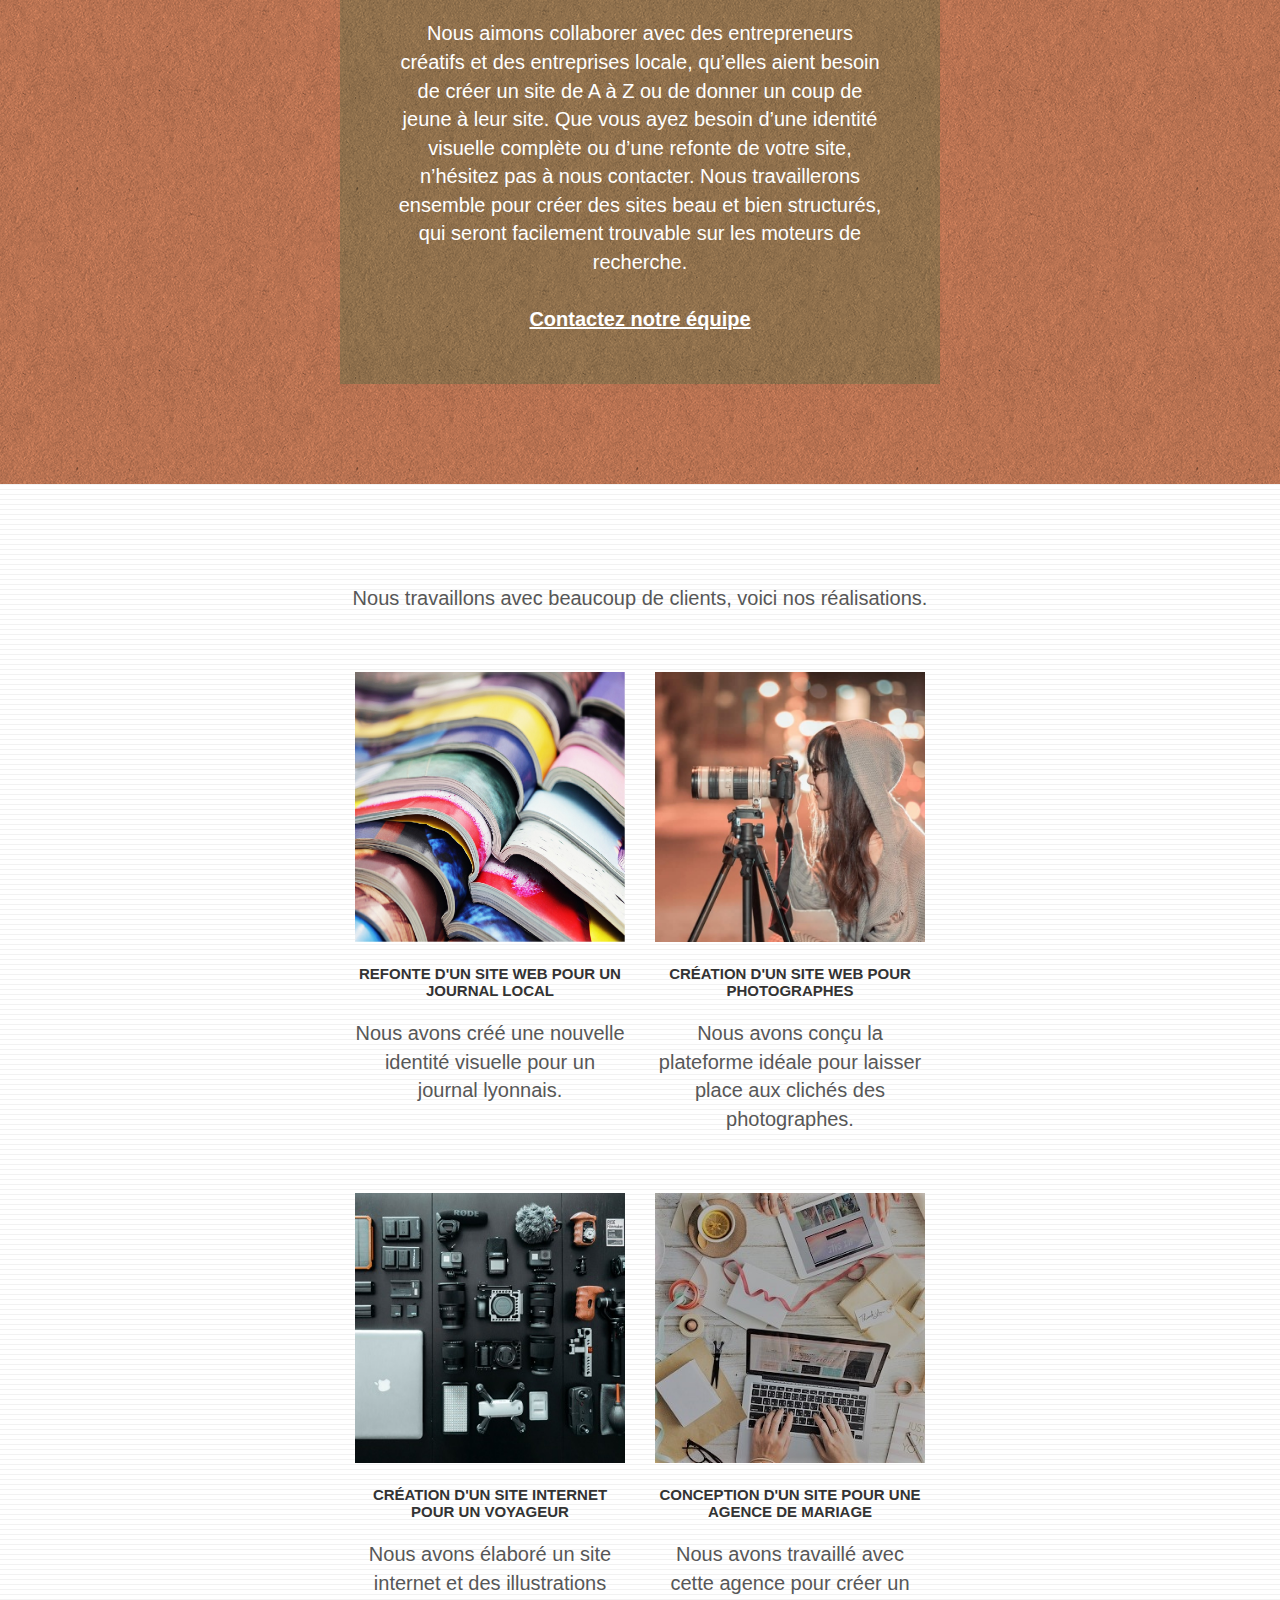
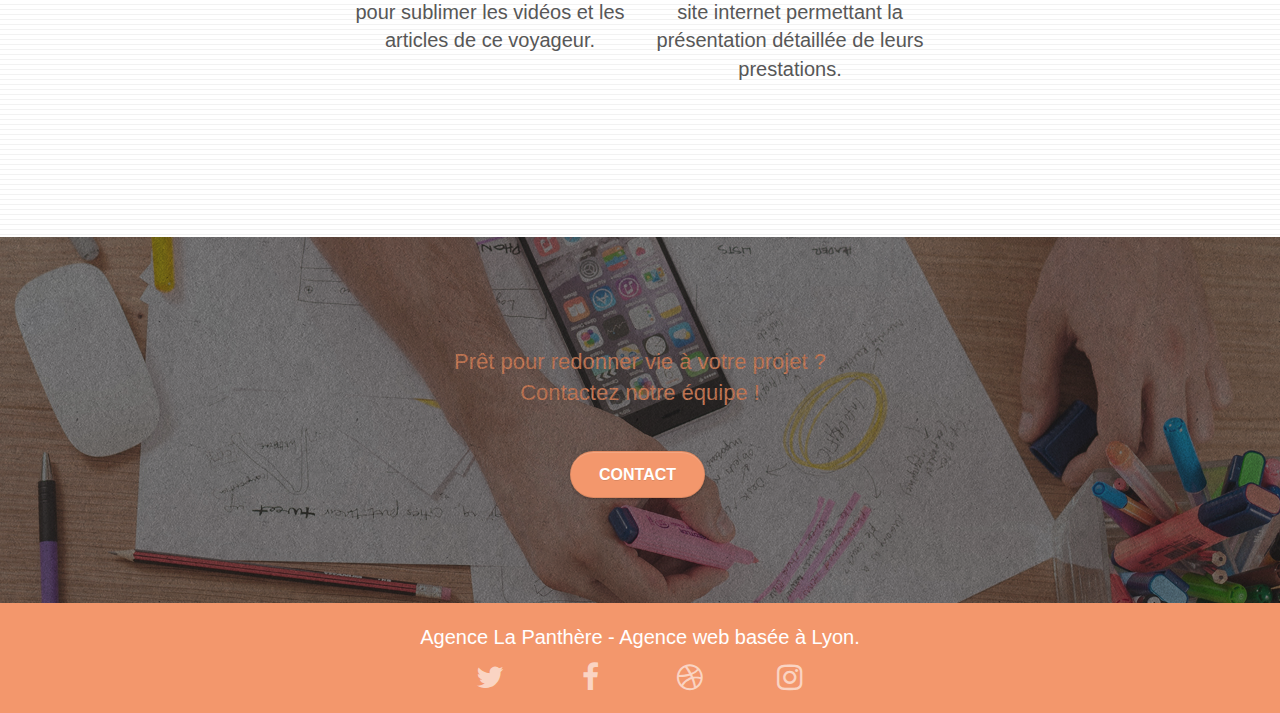
==== commit 4f163f0b: "removal of false partners" ====
--- a/index.html
+++ b/index.html
@@ -64,7 +64,7 @@
 	<div class="container bloc-lg">
 		<div class="row tight-width-whitespace">
 			<div class="col-sm-12">
-				<img src="img/logo.png" class="center-block image-resize-mode" width="100" alt="Agence La Panthère, agence web paris, création logo paris" />
+				<img src="img/logo.jpg" class="center-block image-resize-mode" width="100" alt="Agence La Panthère, agence web paris, création logo paris" />
 				<h1 class="text-center hero-bloc-text tc-white ">
 					Agence La Panthère
 				</h1>
@@ -161,7 +161,7 @@
 		</div>
 		<div class="row tight-width-whitespace portfolio-row">
 			<div class="col-sm-6">
-				<a href="#" data-lightbox="img/1.jpg" data-gallery-id="gallery-1" data-caption="Refonte d'un site web pour un journal local" data-frame="snapshot-lb"><img src="img/1.jpg" alt="paris web design logo agence web meilleure agence et refonte site web journal" class="img-responsive portfolio-thumb" /></a>
+				<a href="#" data-lightbox="img/1.jpg" data-gallery-id="gallery-1" data-caption="Refonte d'un site web pour un journal local" data-frame="snapshot-lb"><img src="img/1.jpg" alt="books" class="img-responsive portfolio-thumb" /></a>
 				<h3 class="mg-md text-center">
 					Refonte d'un site web pour un journal local
 				</h3>
@@ -170,7 +170,7 @@
 				</p>
 			</div>
 			<div class="col-sm-6">
-				<a href="#" data-lightbox="img/2.jpg" data-gallery-id="gallery-1" data-caption="Création d'un site web pour photographes" data-frame="snapshot-lb"><img src="img/2.jpg" class="img-responsive portfolio-thumb" alt="paris web design logo agence web meilleure agence, Création d'un site web pour photographes" /></a>
+				<a href="#" data-lightbox="img/2.jpg" data-gallery-id="gallery-1" data-caption="Création d'un site web pour photographes" data-frame="snapshot-lb"><img src="img/2.jpg" class="img-responsive portfolio-thumb" alt="photographes avec son appareil" /></a>
 				<h3 class="mg-md text-center">
 					Création d'un site web pour photographes
 				</h3>
@@ -181,7 +181,7 @@
 		</div>
 		<div class="row tight-width-whitespace portfolio-row">
 			<div class="col-sm-6">
-				<a href="#" data-lightbox="img/3.bmp" data-gallery-id="gallery-1" data-caption="Création d'un site internet pour un voyageur" data-frame="snapshot-lb"><img src="img/3.bmp" class="img-responsive portfolio-thumb" alt="paris web design logo agence web meilleure agence, Création d'un site web pour voyageur"/></a>
+				<a href="#" data-lightbox="img/3.bmp" data-gallery-id="gallery-1" data-caption="Création d'un site internet pour un voyageur" data-frame="snapshot-lb"><img src="img/3.bmp" class="img-responsive portfolio-thumb" alt="appareils photo"/></a>
 				<h3 class="mg-md text-center">
 					Création d'un site internet pour un voyageur
 				</h3>
@@ -190,7 +190,7 @@
 				</p>
 			</div>
 			<div class="col-sm-6">
-				<a href="#" data-lightbox="img/4.bmp" data-gallery-id="gallery-1" data-caption="Conception d'un site pour une agence de mariage" data-frame="snapshot-lb"><img src="img/4.bmp" class="img-responsive portfolio-thumb" alt="paris web design logo agence web meilleure agence, Création d'un site web pour agence de mariage" /></a>
+				<a href="#" data-lightbox="img/4.bmp" data-gallery-id="gallery-1" data-caption="Conception d'un site pour une agence de mariage" data-frame="snapshot-lb"><img src="img/4.bmp" class="img-responsive portfolio-thumb" alt="ordinateur, espace de travail" /></a>
 				<h3 class="mg-md text-center">
 					Conception d'un site pour une agence de mariage
 				</h3>
@@ -247,46 +247,6 @@
 							<a class="social" href="index.html"><span class="fa fa-instagram icon-md"></span></a>
 						</div>
 					</div>
-					<div class="keywords" style="color:#F3976C;">Agence web à paris, stratégie web, web design, illustrations, design de site web, site web, web, internet, site internet, site</div>
-				</div>
-				<div class="row">
-					<div class="col-sm-4">
-						Partenaires
-							<ul>
-								<li><a href="voiture.com">voiture.com</a></li>
-								<li><a href="pizza.com">pizza.com</a></li>
-								<li><a href="matoiture.com">matoiture.com</a></li>
-								<li><a href="immobilierseo.com">immobilierseo.com</a></li>
-							</ul>		
-					</div>
-					<div class="col-sm-4">
-						Annuaires liste 1
-						<ul>
-							<li><a href="annuaireagence.com">annuaireagence.com</a></li>
-							<li><a href="annuaireseo.com">annuaireseo.com</a></li>
-							<li><a href="annuairemarketing.com">annuairemarketing.com</a></li>
-							<li><a href="123seoture.com">123seo.com</a></li>
-							<li><a href="123site.com">123site.com</a></li>
-							<li><a href="annuairewordpress.com">annuairewordpress.com</a></li>
-							<li><a href="listeagence.com">listeagence.com</a></li>
-							<li><a href="meilleuresagencesparis.com">meilleuresagencesparis.com</a></li>
-							<li><a href="listeseo.com">listeseo.com</a></li>
-						</ul>
-					</div>
-					<div class="col-sm-4">
-						Annuaires liste 2
-						<ul>
-							<li><a href="betterseo.com">betterseo.com</a></li>
-							<li><a href="ameliorerseo.com">ameliorerseo.com</a></li>
-							<li><a href="seojuicelien.com">seojuicelien.com</a></li>
-							<li><a href="meilleursliens.com">meilleursliens.com</a></li>
-							<li><a href="liensagogo.com">liensagogo.com</a></li>
-							<li><a href="backlink.com">backlink.com</a></li>
-							<li><a href="linkjuiceannuaire.com">linkjuiceannuaire.com</a></li>
-							<li><a href="remontersurgoogle.com">remontersurgoogle.com</a></li>
-							<li><a href="vraiseofiable.com">vraiseofiable.com</a></li>
-						</ul>
-					</div>
 				</div>
 			</div>
 		</div>
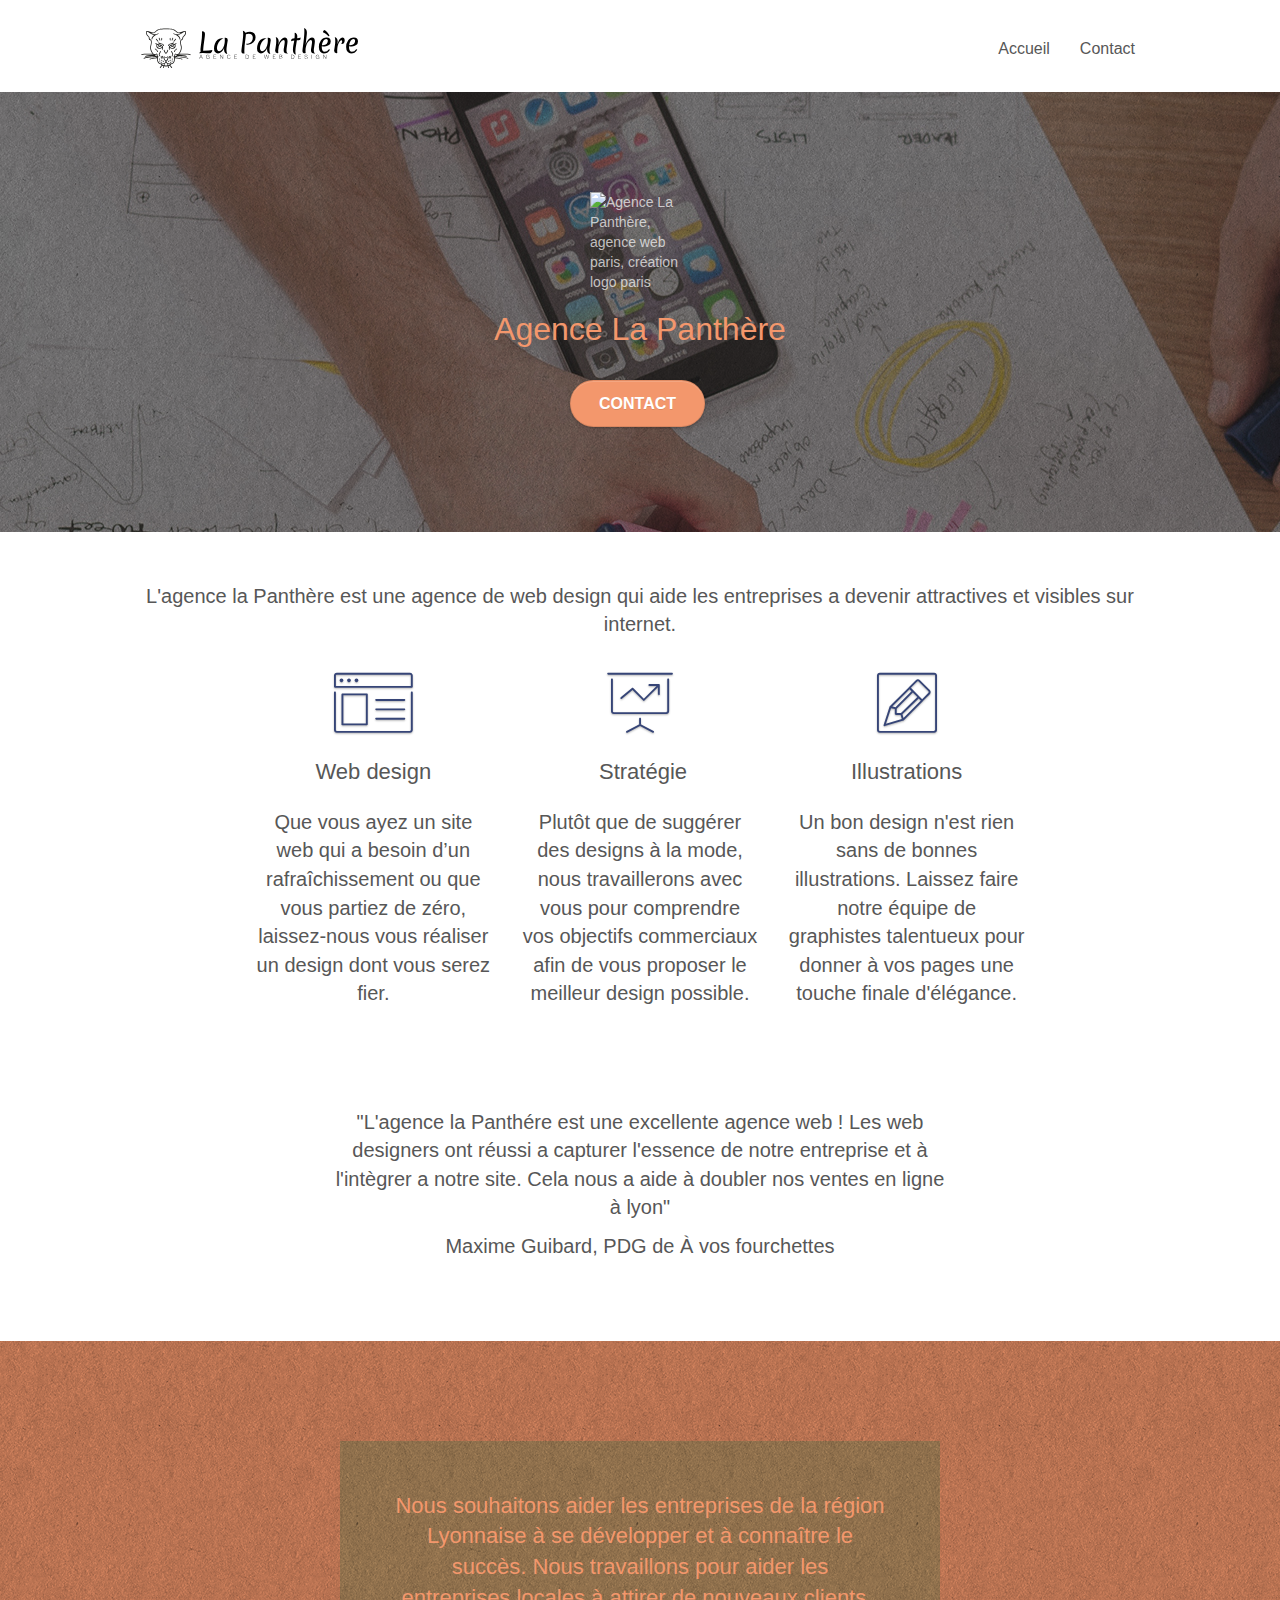
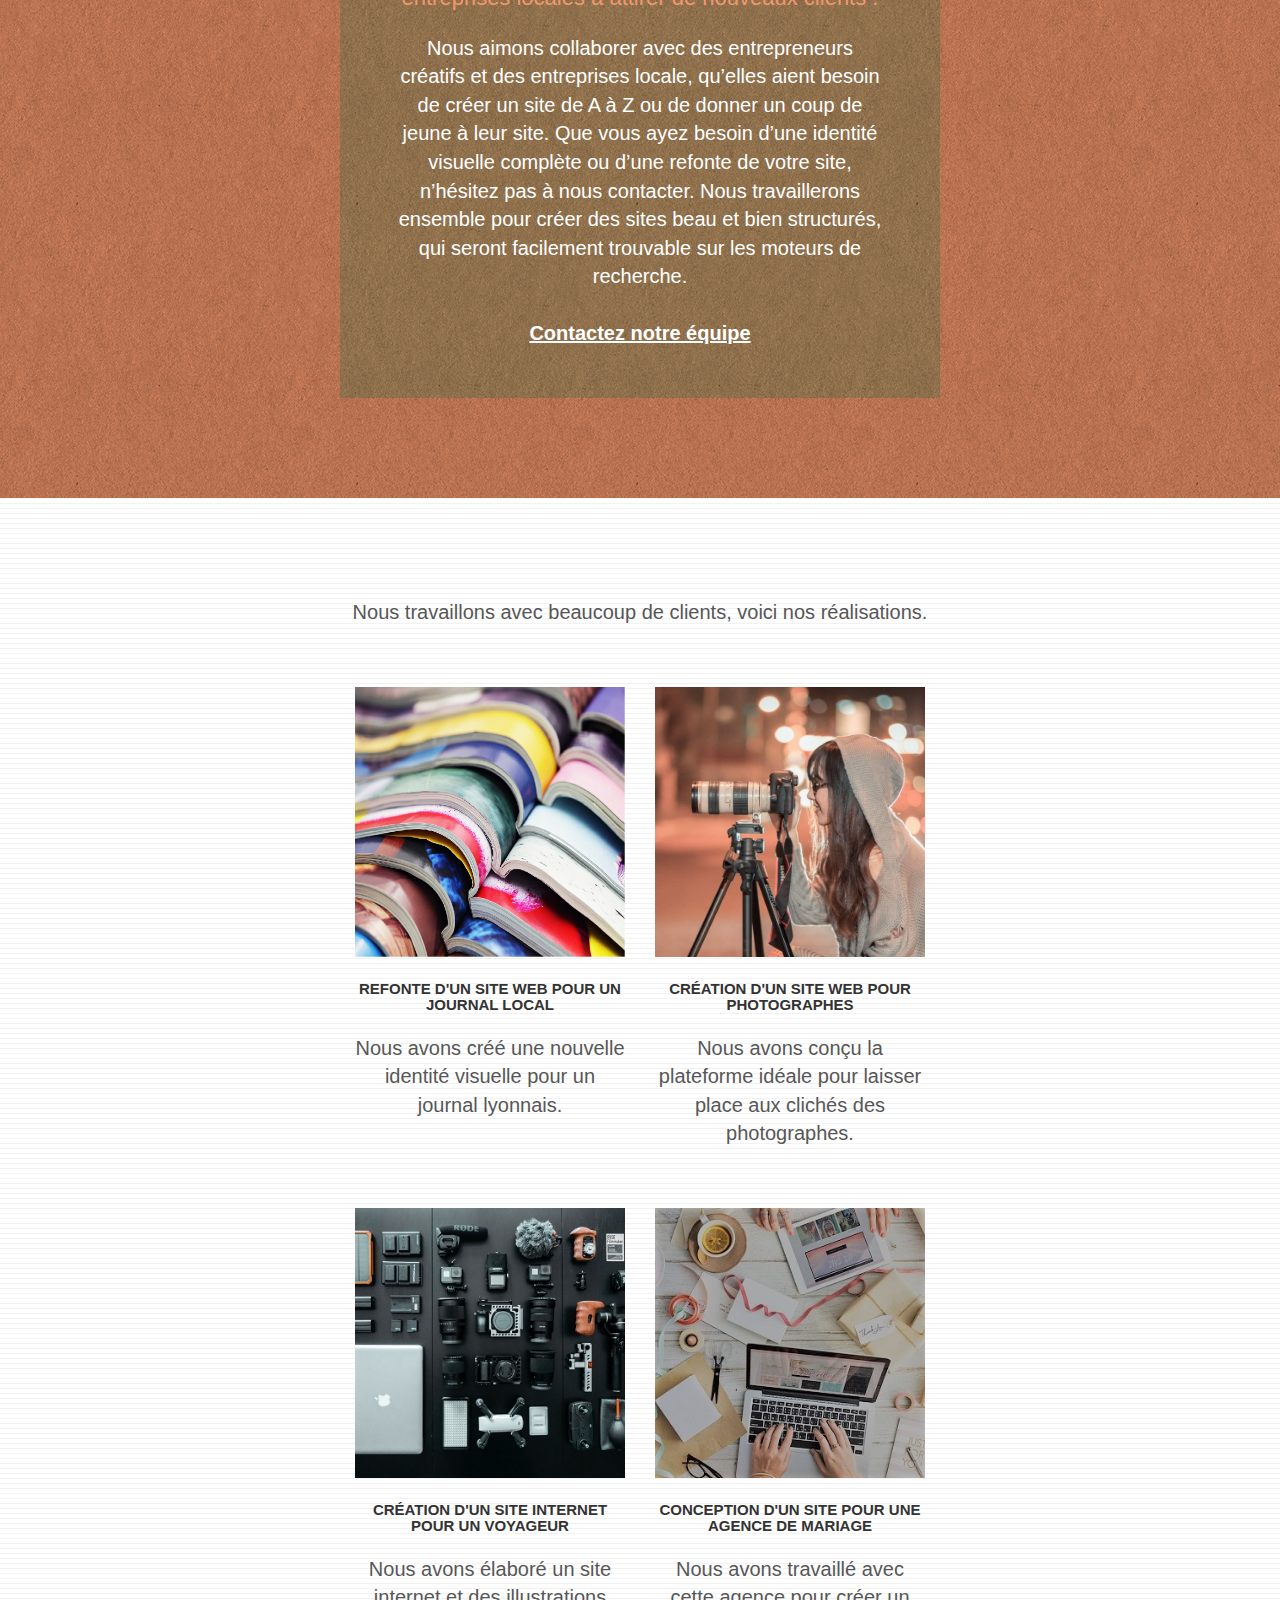
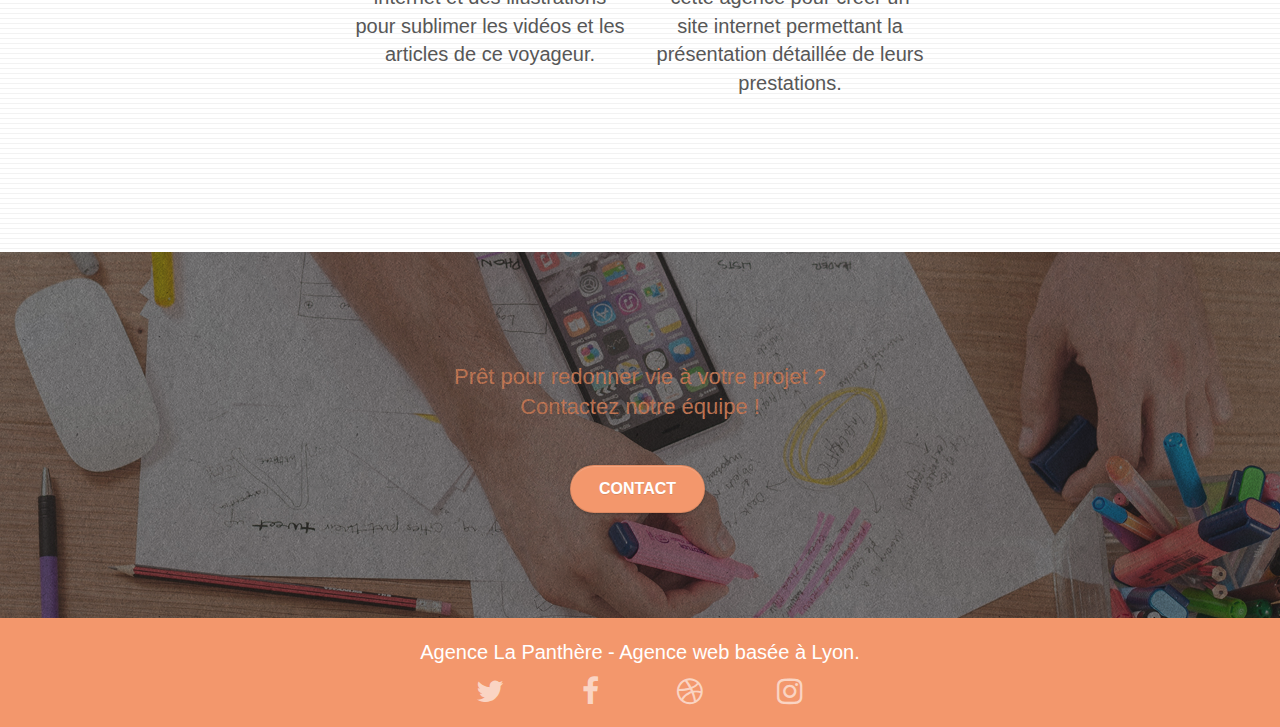
==== commit 78194031: "title attribute on social media icons" ====
--- a/index.html
+++ b/index.html
@@ -90,9 +90,9 @@
 				<div class="text-center">
 					<span class="et-icon-browser sm-shadow icon-dark-slate-blue icons icon-lg"></span>
 				</div>
-				<h3 class="mg-md text-center">
+				<h2 class="mg-md text-center">
 					Web design
-				</h3>
+				</h2>
 				<p class="text-center ">
 					Que vous ayez un site web qui a besoin d&rsquo;un rafraîchissement ou que vous partiez de zéro, laissez-nous vous réaliser un design dont vous serez fier.
 				</p>
@@ -101,9 +101,9 @@
 				<div class="text-center">
 					<span class="et-icon-presentation sm-shadow icon-dark-slate-blue icons icon-lg"></span>
 				</div>
-				<h3 class="mg-md text-center">
+				<h2 class="mg-md text-center">
 					&nbsp;Stratégie
-				</h3>
+				</h2>
 				<p class="text-center ">
 					Plutôt que de suggérer des designs à la mode, nous travaillerons avec vous pour comprendre vos objectifs commerciaux afin de vous proposer le meilleur design possible.<br>
 				</p>
@@ -112,9 +112,9 @@
 				<div class="text-center">
 					<span class="et-icon-edit sm-shadow icon-dark-slate-blue icons icon-lg"></span>
 				</div>
-				<h3 class="mg-md text-center">
+				<h2 class="mg-md text-center">
 					Illustrations
-				</h3>
+				</h2>
 				<p class="text-center ">
 					Un bon design n'est rien sans de bonnes illustrations. Laissez faire notre équipe de graphistes talentueux pour donner à vos pages une touche finale d'élégance.
 				</p>
@@ -229,22 +229,22 @@
 				<div class="row row-no-gutters social">
 					<div class="col-sm-3">
 						<div class="text-center">
-							<a class="social" href="index.html"><span class="fa fa-twitter icon-md"></span></a>
-						</div>
-					</div>
-					<div class="col-sm-3">
-						<div class="text-center">
-							<a class="social" href="index.html"><span class="fa fa-facebook icon-md"></span></a>
-						</div>
-					</div>
-					<div class="col-sm-3">
-						<div class="text-center">
-							<a class="social" href="index.html"><span class="fa fa-dribbble icon-md"></span></a>
-						</div>
-					</div>
-					<div class="col-sm-3">
-						<div class="text-center">
-							<a class="social" href="index.html"><span class="fa fa-instagram icon-md"></span></a>
+							<a class="social" href="index.html" title="Twitter"><span class="fa fa-twitter icon-md"></span></a>
+						</div>
+					</div>
+					<div class="col-sm-3">
+						<div class="text-center">
+							<a class="social" href="index.html" title="Facebook"><span class="fa fa-facebook icon-md"></span></a>
+						</div>
+					</div>
+					<div class="col-sm-3">
+						<div class="text-center">
+							<a class="social" href="index.html" title="Dribbble"><span class="fa fa-dribbble icon-md"></span></a>
+						</div>
+					</div>
+					<div class="col-sm-3">
+						<div class="text-center">
+							<a class="social" href="index.html" title="Instagram"><span class="fa fa-instagram icon-md"></span></a>
 						</div>
 					</div>
 				</div>
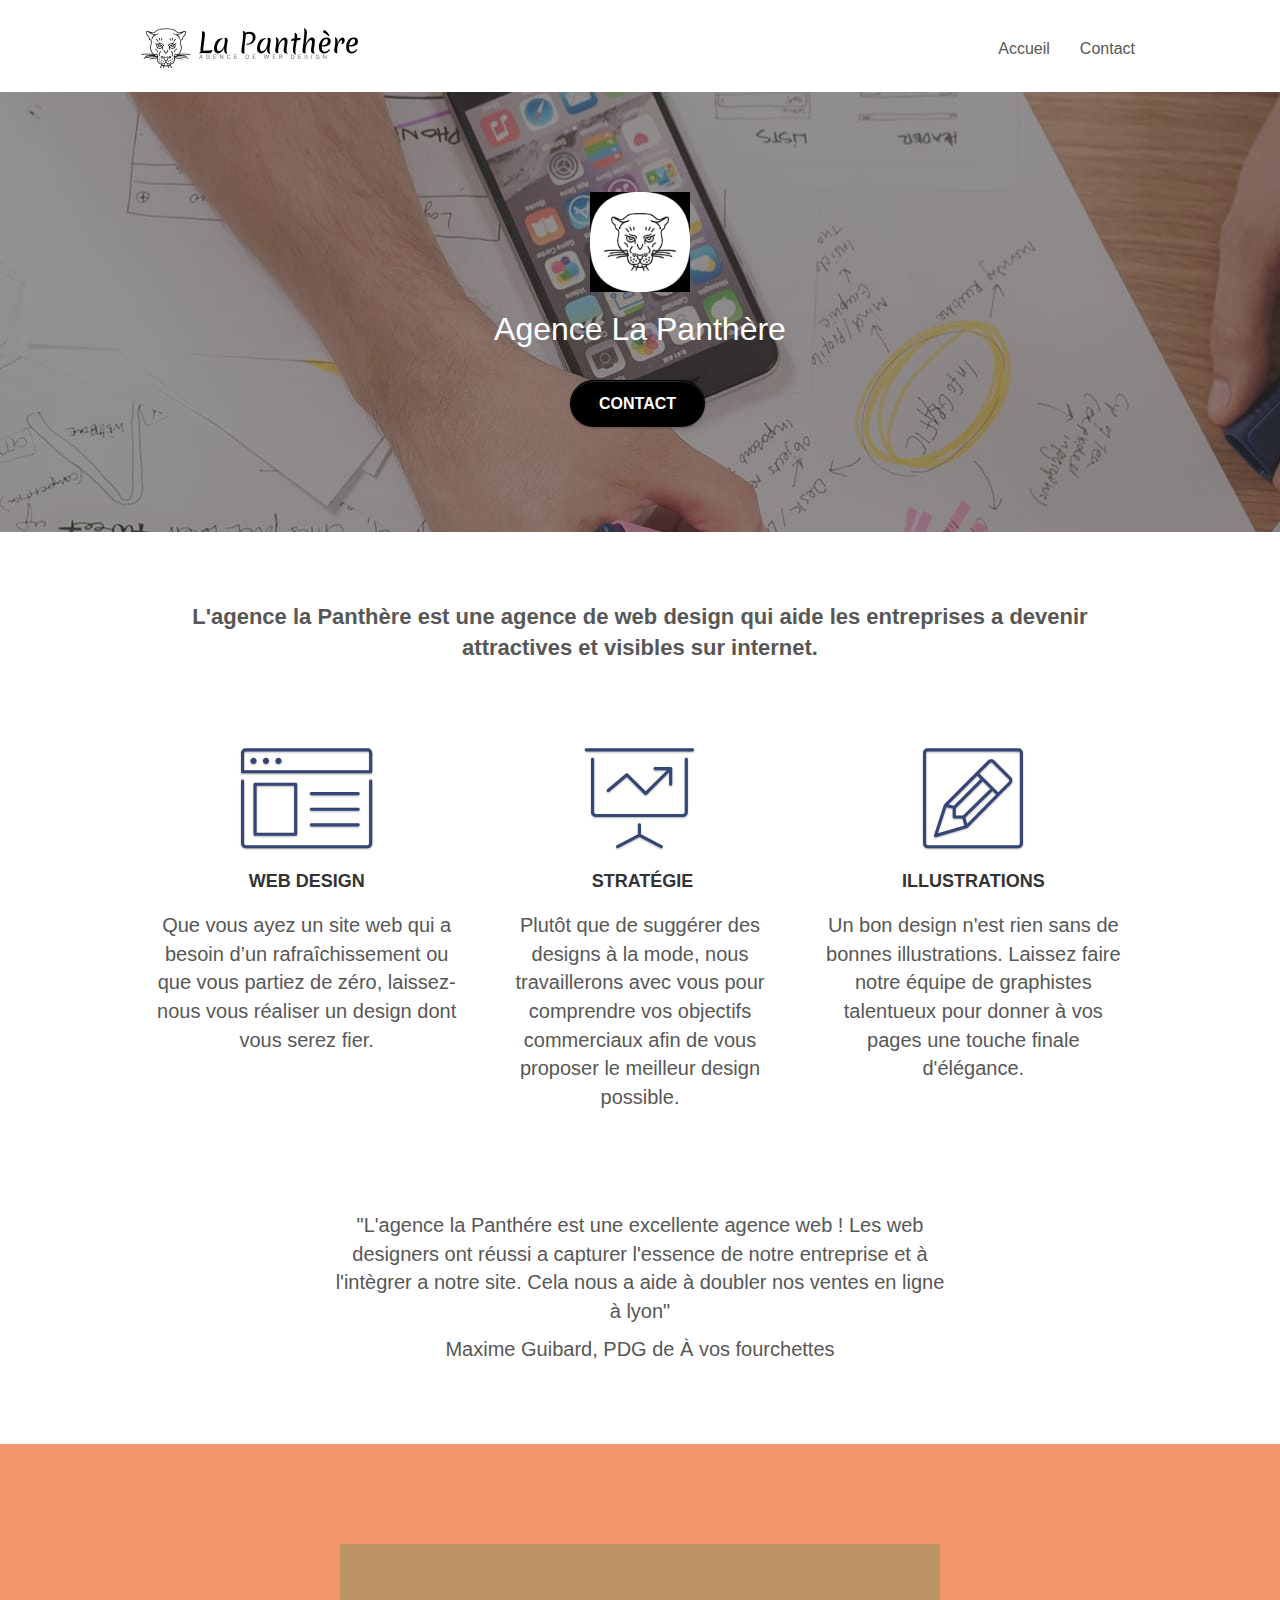
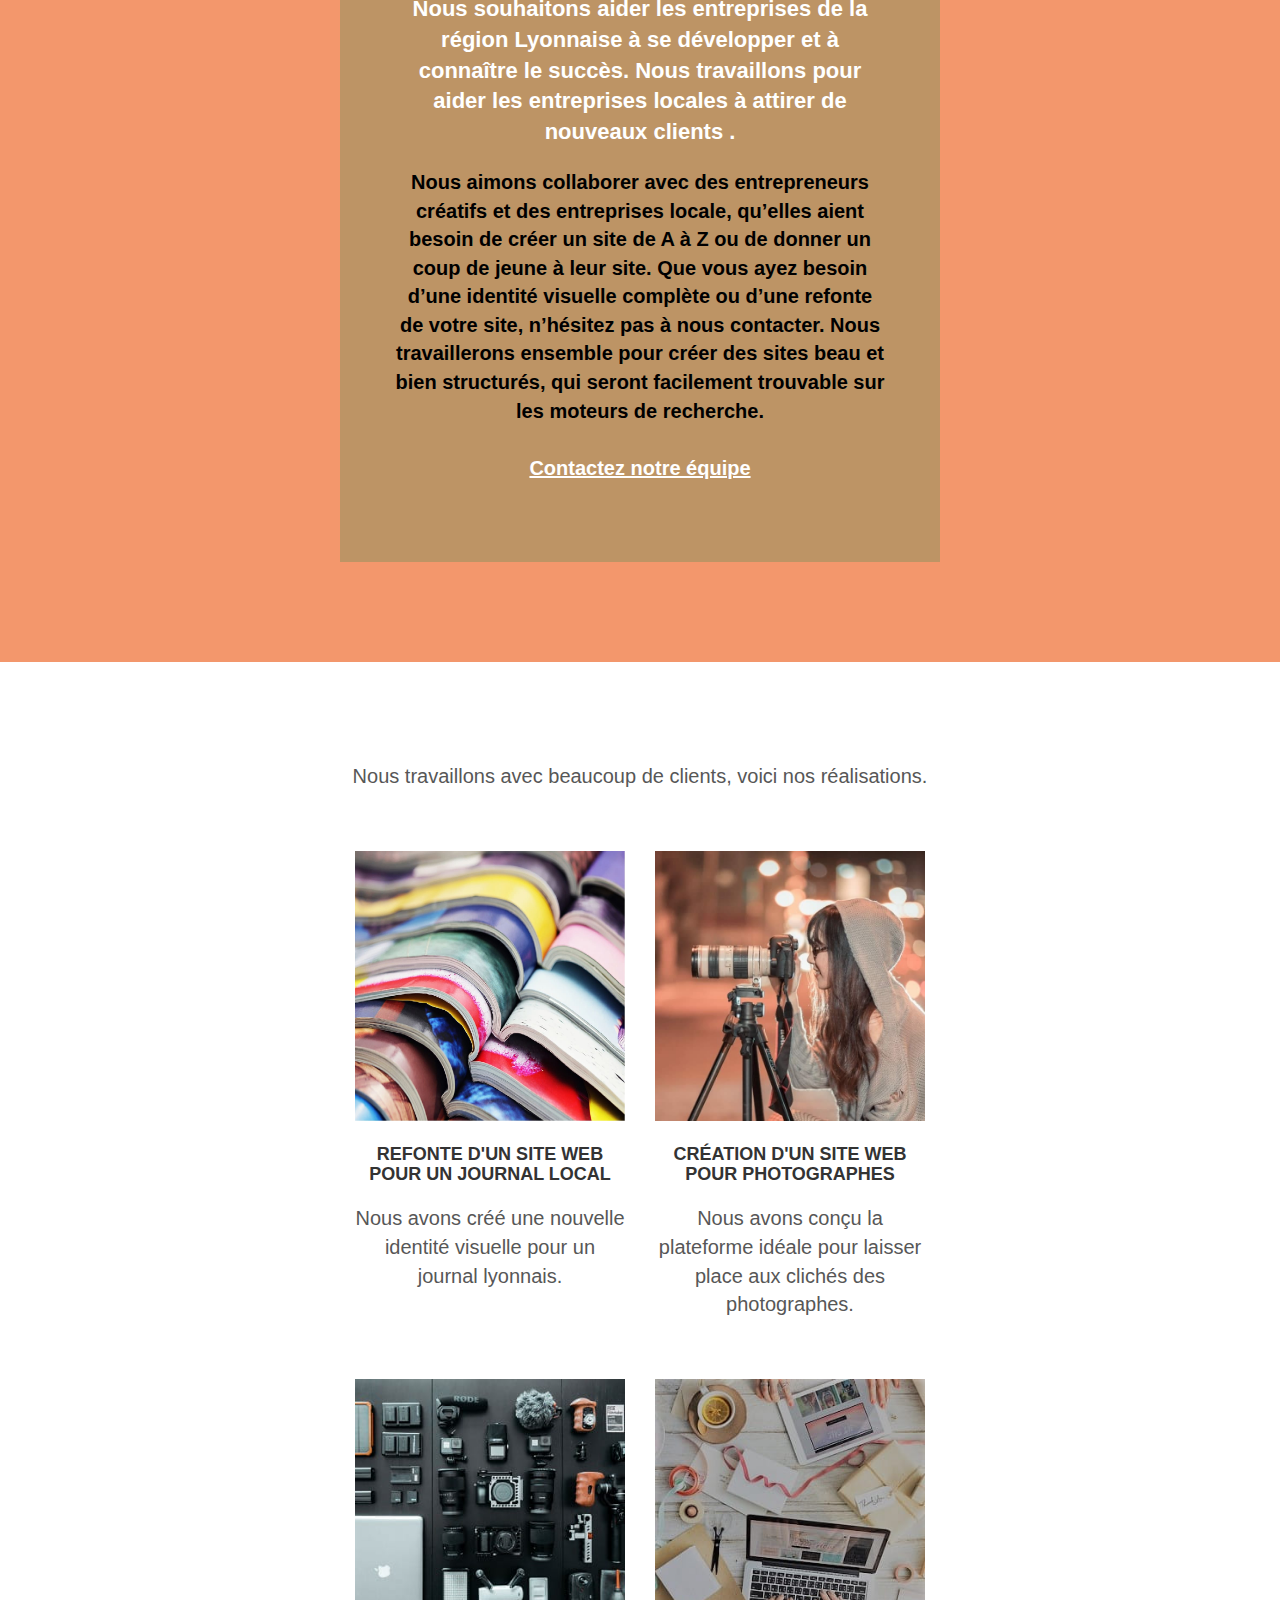
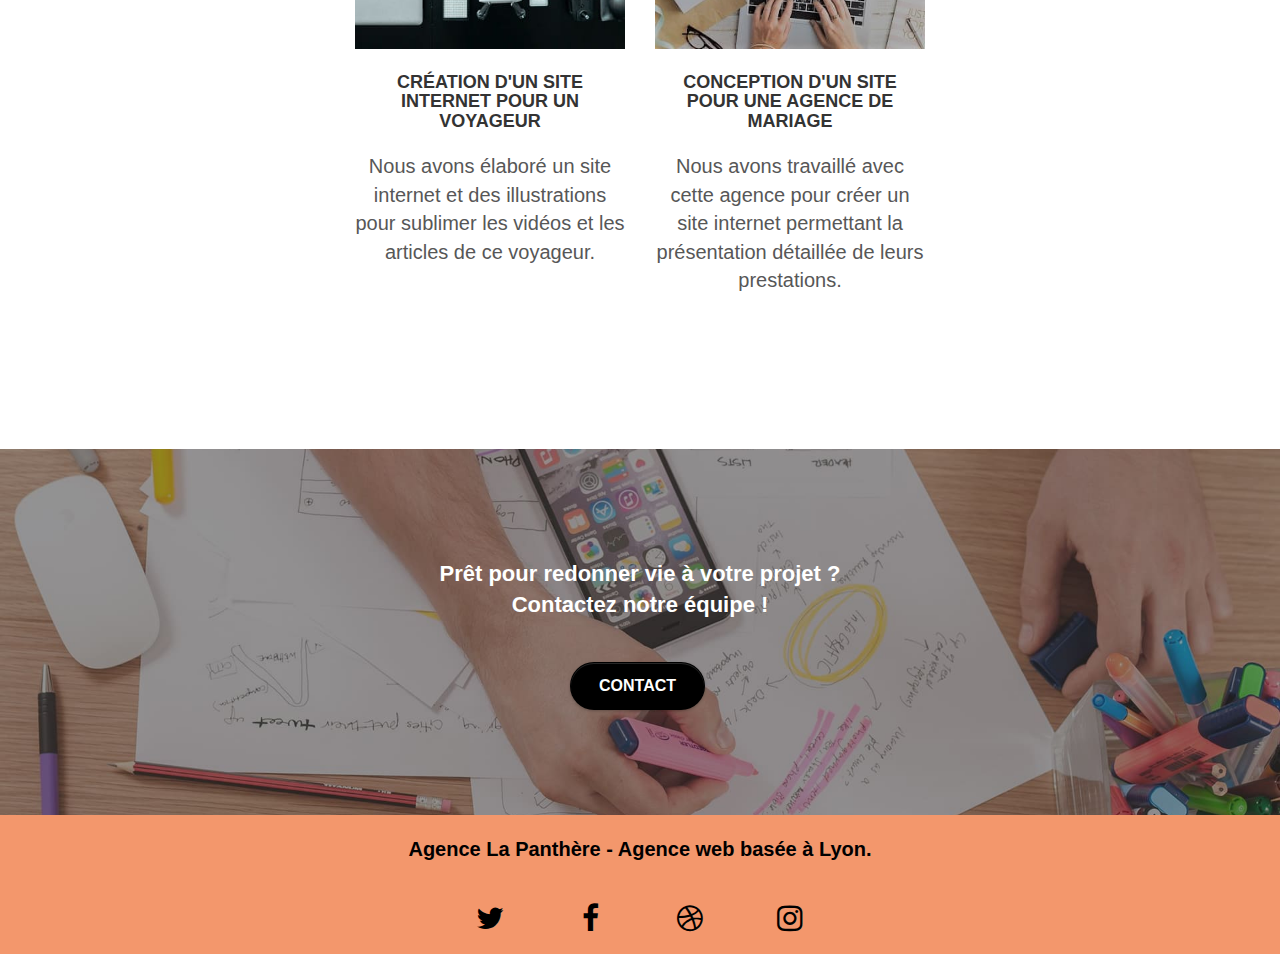
==== commit 4ebe790e: "image compression" ====
--- a/index.html
+++ b/index.html
@@ -11,13 +11,6 @@
 	<link rel="stylesheet" type="text/css" href="style.css">
 	<link rel="stylesheet" type="text/css" href="./css/font-awesome.css">
 	<link rel="stylesheet" type="text/css" href="./css/et-line.css">
-	
-    
-	<script src="./js/jquery-2.1.0.js"></script>
-	<script src="./js/bootstrap.js"></script>
-	<script src="./js/blocs.js"></script>
-	<script src="./js/jquery.touchSwipe.js" defer></script>
-	<script src="./js/gmaps.js"></script>
 
     <title> La Panthère - Agence de web design</title>
 
@@ -48,8 +41,6 @@
 						<a href="index.html">Accueil</a>
 					</li>
 					<li>
-					</li>
-					<li>
 						<a href="contact.html">Contact</a>
 					</li>
 				</ul>
@@ -82,7 +73,7 @@
 	<div class="container bloc-md">
 		<div class="row">
 			<div class="col-sm-12 text-center">
-				<p>L'agence la Panthère est une agence de web design qui aide les entreprises a devenir attractives et visibles sur internet.</p>
+				<h2>L'agence la Panthère est une agence de web design qui aide les entreprises a devenir attractives et visibles sur internet.</h2>
 			</div>
 		</div>
 		<div class="row voffset-lg med-width-whitespace">
@@ -90,9 +81,9 @@
 				<div class="text-center">
 					<span class="et-icon-browser sm-shadow icon-dark-slate-blue icons icon-lg"></span>
 				</div>
-				<h2 class="mg-md text-center">
+				<h3 class="mg-md text-center">
 					Web design
-				</h2>
+				</h3>
 				<p class="text-center ">
 					Que vous ayez un site web qui a besoin d&rsquo;un rafraîchissement ou que vous partiez de zéro, laissez-nous vous réaliser un design dont vous serez fier.
 				</p>
@@ -101,9 +92,9 @@
 				<div class="text-center">
 					<span class="et-icon-presentation sm-shadow icon-dark-slate-blue icons icon-lg"></span>
 				</div>
-				<h2 class="mg-md text-center">
+				<h3 class="mg-md text-center">
 					&nbsp;Stratégie
-				</h2>
+				</h3>
 				<p class="text-center ">
 					Plutôt que de suggérer des designs à la mode, nous travaillerons avec vous pour comprendre vos objectifs commerciaux afin de vous proposer le meilleur design possible.<br>
 				</p>
@@ -112,9 +103,9 @@
 				<div class="text-center">
 					<span class="et-icon-edit sm-shadow icon-dark-slate-blue icons icon-lg"></span>
 				</div>
-				<h2 class="mg-md text-center">
+				<h3 class="mg-md text-center">
 					Illustrations
-				</h2>
+				</h3>
 				<p class="text-center ">
 					Un bon design n'est rien sans de bonnes illustrations. Laissez faire notre équipe de graphistes talentueux pour donner à vos pages une touche finale d'élégance.
 				</p>
@@ -181,7 +172,7 @@
 		</div>
 		<div class="row tight-width-whitespace portfolio-row">
 			<div class="col-sm-6">
-				<a href="#" data-lightbox="img/3.bmp" data-gallery-id="gallery-1" data-caption="Création d'un site internet pour un voyageur" data-frame="snapshot-lb"><img src="img/3.bmp" class="img-responsive portfolio-thumb" alt="appareils photo"/></a>
+				<a href="#" data-lightbox="img/3.jpg" data-gallery-id="gallery-1" data-caption="Création d'un site internet pour un voyageur" data-frame="snapshot-lb"><img src="img/3.jpg" class="img-responsive portfolio-thumb" alt="appareils photo"/></a>
 				<h3 class="mg-md text-center">
 					Création d'un site internet pour un voyageur
 				</h3>
@@ -190,7 +181,7 @@
 				</p>
 			</div>
 			<div class="col-sm-6">
-				<a href="#" data-lightbox="img/4.bmp" data-gallery-id="gallery-1" data-caption="Conception d'un site pour une agence de mariage" data-frame="snapshot-lb"><img src="img/4.bmp" class="img-responsive portfolio-thumb" alt="ordinateur, espace de travail" /></a>
+				<a href="#" data-lightbox="img/4.jpg" data-gallery-id="gallery-1" data-caption="Conception d'un site pour une agence de mariage" data-frame="snapshot-lb"><img src="img/4.jpg" class="img-responsive portfolio-thumb" alt="ordinateur, espace de travail" /></a>
 				<h3 class="mg-md text-center">
 					Conception d'un site pour une agence de mariage
 				</h3>
@@ -229,22 +220,22 @@
 				<div class="row row-no-gutters social">
 					<div class="col-sm-3">
 						<div class="text-center">
-							<a class="social" href="index.html" title="Twitter"><span class="fa fa-twitter icon-md"></span></a>
-						</div>
-					</div>
-					<div class="col-sm-3">
-						<div class="text-center">
-							<a class="social" href="index.html" title="Facebook"><span class="fa fa-facebook icon-md"></span></a>
-						</div>
-					</div>
-					<div class="col-sm-3">
-						<div class="text-center">
-							<a class="social" href="index.html" title="Dribbble"><span class="fa fa-dribbble icon-md"></span></a>
-						</div>
-					</div>
-					<div class="col-sm-3">
-						<div class="text-center">
-							<a class="social" href="index.html" title="Instagram"><span class="fa fa-instagram icon-md"></span></a>
+							<a class="social" href="#" title="Twitter"><span class="fa fa-twitter icon-md"></span></a>
+						</div>
+					</div>
+					<div class="col-sm-3">
+						<div class="text-center">
+							<a class="social" href="#" title="Facebook"><span class="fa fa-facebook icon-md"></span></a>
+						</div>
+					</div>
+					<div class="col-sm-3">
+						<div class="text-center">
+							<a class="social" href="#" title="Dribbble"><span class="fa fa-dribbble icon-md"></span></a>
+						</div>
+					</div>
+					<div class="col-sm-3">
+						<div class="text-center">
+							<a class="social" href="#" title="Instagram"><span class="fa fa-instagram icon-md"></span></a>
 						</div>
 					</div>
 				</div>
@@ -256,7 +247,12 @@
 
 </div>
 <!-- Principal conteneur END -->
-    
+
+<script src="./js/jquery-2.1.0.js"></script>
+<script src="./js/bootstrap.js"></script>
+<script src="./js/blocs.js"></script>
+<script src="./js/jquery.touchSwipe.js" defer></script>
+<script src="./js/gmaps.js"></script>
 
 </body>
 </html>
--- a/style.css
+++ b/style.css
@@ -99,7 +99,7 @@
 }
 
 .texture-paper::before {
-    background: url("img/texture-paper.png");
+    background: url("img/texture-paper.jpg");
     background-size: 280px 280px;
 }
 
@@ -141,7 +141,7 @@
 .d-bloc h5 a,
 .d-bloc h6 a,
 .d-bloc p a {
-    color: rgba(255, 255, 255, .6);
+    color: black;
 }
 
 .d-bloc .a-btn:hover,
@@ -488,7 +488,7 @@
 }
 
 .icon-lg {
-    font-size: 60px!important;
+    font-size: 100px!important;
 }
 
 .sm-shadow {
@@ -686,6 +686,7 @@
 
 p {
     font-size: 20px;
+    
 }
 
 .tight-width-whitespace {
@@ -715,19 +716,21 @@
 h2 {
     font-size: 22px;
     line-height: 1.4em;
+    font-weight: 700;
 }
 
 h3 {
-    font-size: 15px;
+    font-size: 18px;
     text-transform: uppercase;
     font-weight: 700;
     color: #333333!important;
 }
 
 .med-width-whitespace {
-    max-width: 800px;
+    max-width: 100%;
     margin: auto auto auto auto;
     box-shadow: 0px 0px 0px #000000;
+    margin-top: 50px;
 }
 
 h1 {
@@ -744,7 +747,9 @@
 }
 
 .white {
-    color: #FFFFFF!important;
+    color: black!important;
+    font-weight: 700;
+    margin-bottom: 40px;
 }
 
 .portfolio-thumb {
@@ -783,16 +788,16 @@
 }
 
 .tc-white {
-    color: #F3976C!important;
+    color: #FFFFFF!important;
 }
 
 .btn-atomic-tangerine {
-    background: #F3976C;
+    background: black;
     color: #FFFFFF!important;
 }
 
 .btn-atomic-tangerine:hover {
-    background: #c27956!important;
+    background: #F3976C!important;
     color: #FFFFFF!important;
 }
 
@@ -822,7 +827,7 @@
 }
 
 .bg-lines-h2-bg {
-    background-image: url("img/lines-h2-bg.png");
+    background-image: url("img/lines-h2-bg.jpg");
 }
 
 .bg-banniere {
@@ -830,7 +835,7 @@
 }
 
 .bg-presentation {
-    background-image: url("img/image-de-presentation.bmp");
+    background-image: url("img/image-de-presentation.jpg");
 }
 
 @media (max-width: 1024px) {
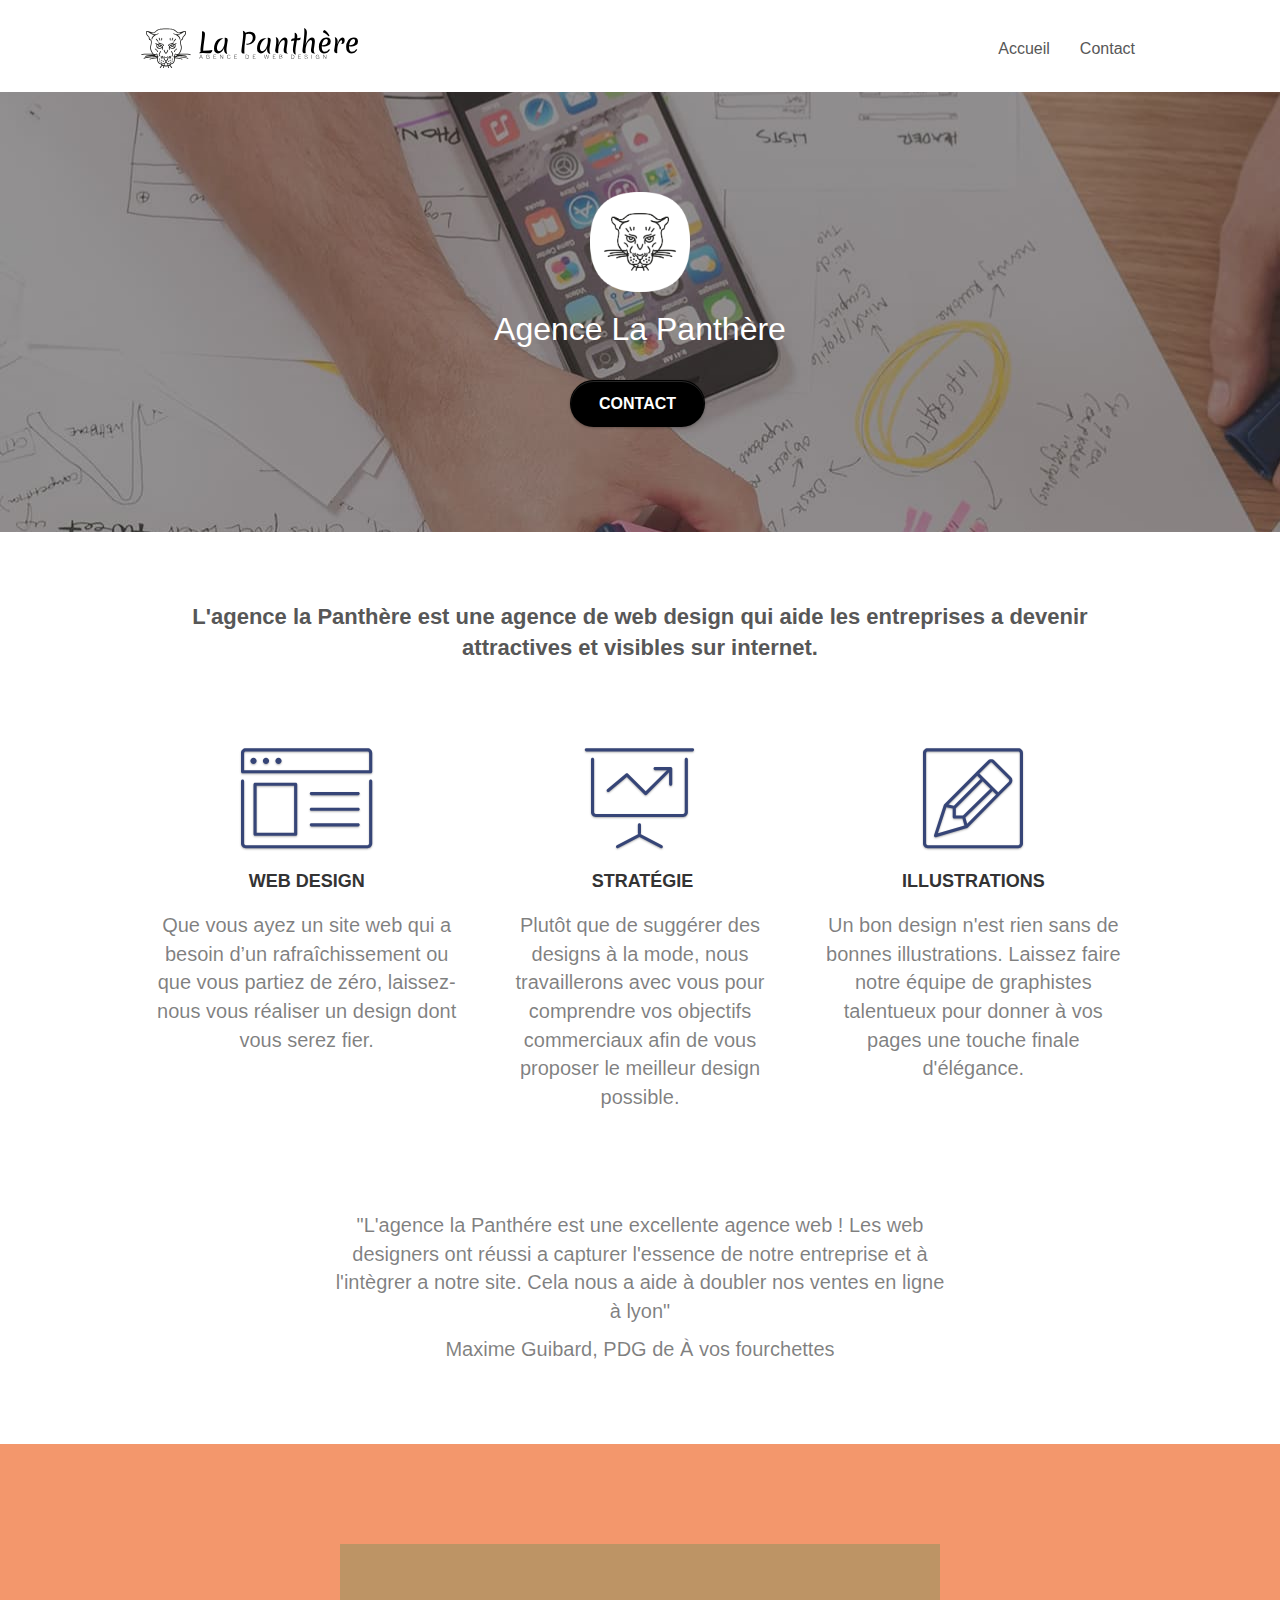
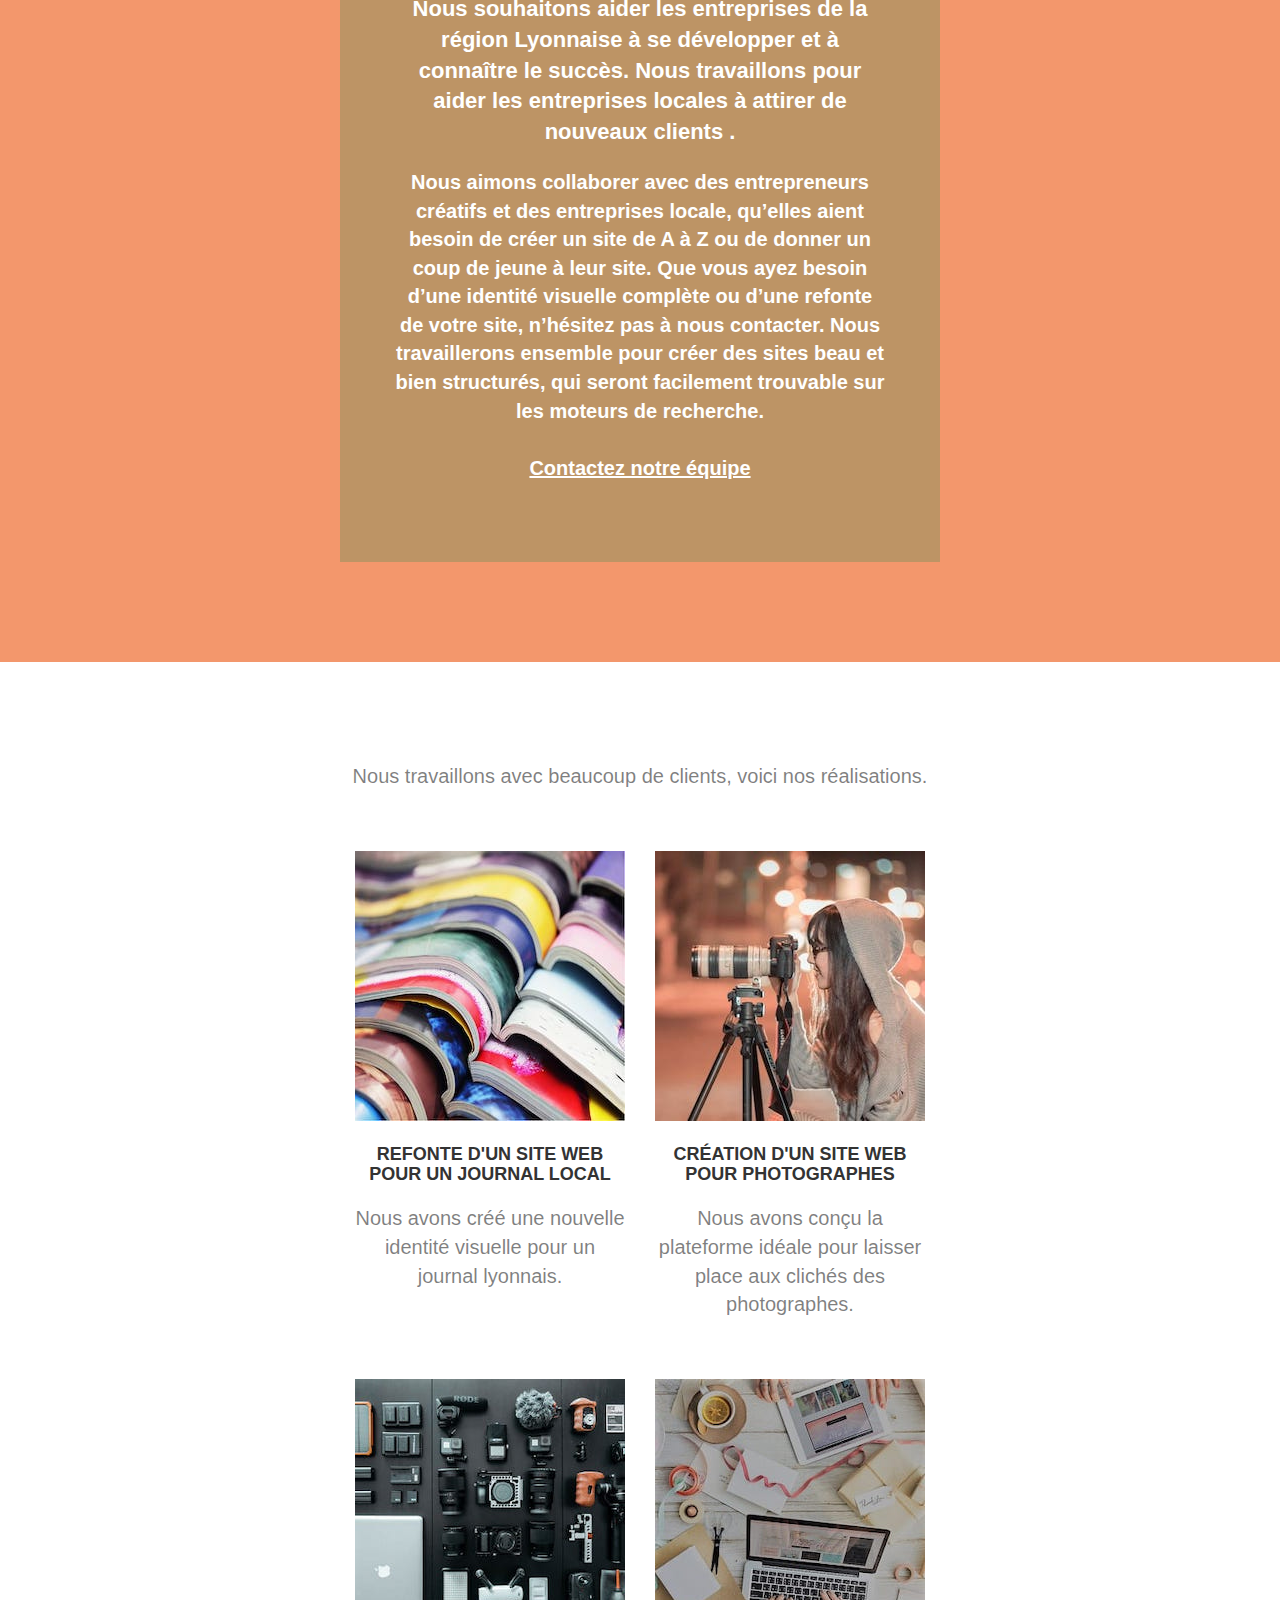
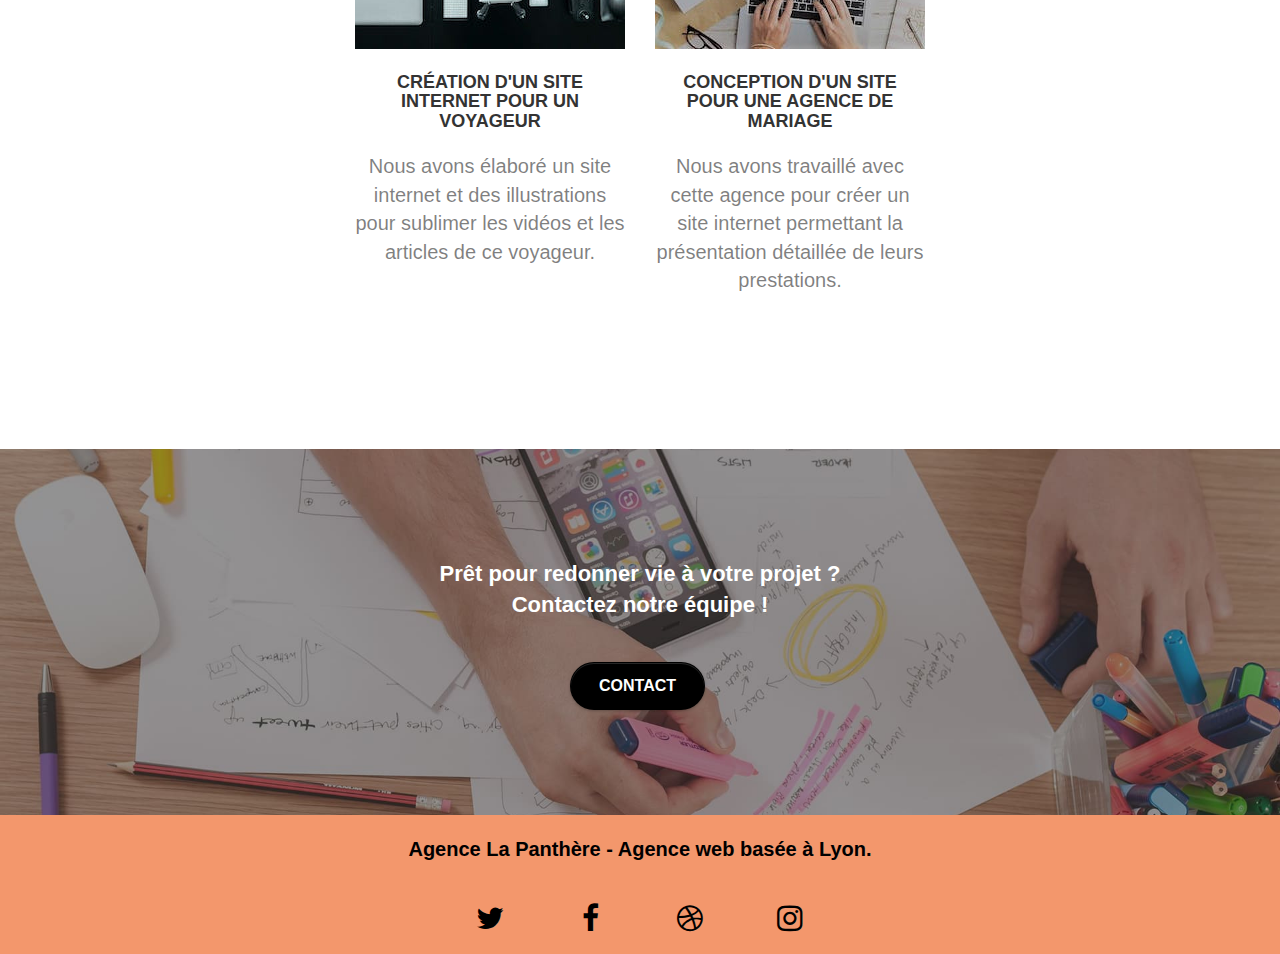
==== commit b1da652f: "last contrast correction" ====
--- a/index.html
+++ b/index.html
@@ -214,7 +214,7 @@
 	<div class="container bloc-sm">
 		<div class="row">
 			<div class="col-sm-12">
-				<p class="text-center white">
+				<p class="text-center black">
 					Agence La Panthère - Agence web basée à Lyon.<br>
 				</p>
 				<div class="row row-no-gutters social">
--- a/style.css
+++ b/style.css
@@ -11,6 +11,19 @@
 
 blockquote {
     border: none;
+}
+
+address {
+    font-size: 16px;
+    font-weight: 500;
+    color: #000000;
+}
+
+.black {
+    color: black;
+    font-weight: 700;
+    margin-bottom: 40px;
+    font-family: "helvetica";
 }
 
  /* modification seo et accessibilitées */
@@ -653,7 +666,6 @@
 h4,
 h5,
 h6,
-p,
 label,
 .btn,
 a {
@@ -717,6 +729,7 @@
     font-size: 22px;
     line-height: 1.4em;
     font-weight: 700;
+    position: relative;
 }
 
 h3 {
@@ -734,7 +747,7 @@
 }
 
 h1 {
-    color: #333333!important;
+    color: black!important;
 }
 
 h4 {
@@ -747,7 +760,7 @@
 }
 
 .white {
-    color: black!important;
+    color: white!important;
     font-weight: 700;
     margin-bottom: 40px;
 }
@@ -788,7 +801,7 @@
 }
 
 .tc-white {
-    color: #FFFFFF!important;
+    color: white!important;
 }
 
 .btn-atomic-tangerine {
@@ -823,7 +836,7 @@
 }
 
 .bg-dots-bg {
-    background-image: url("img/dots-bg.png");
+    background-image: url("img/dots-bg.jpg");
 }
 
 .bg-lines-h2-bg {
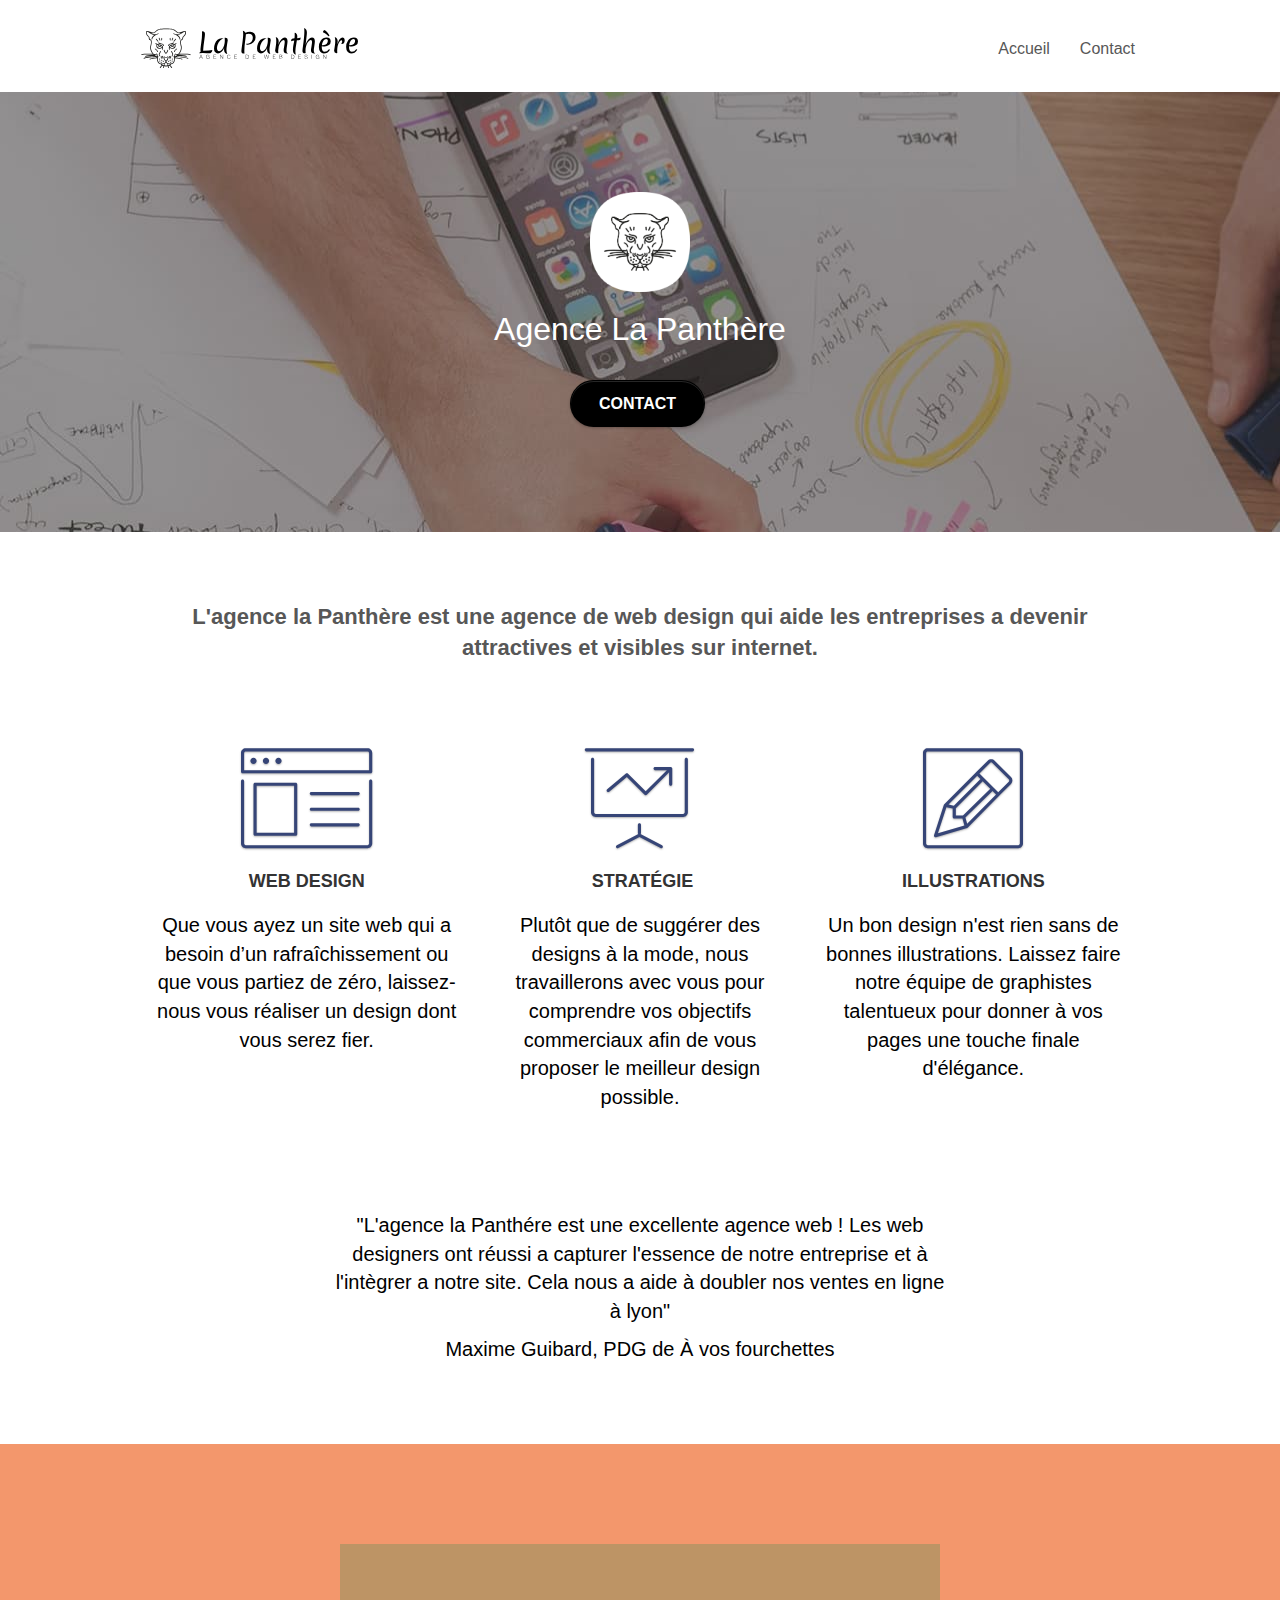
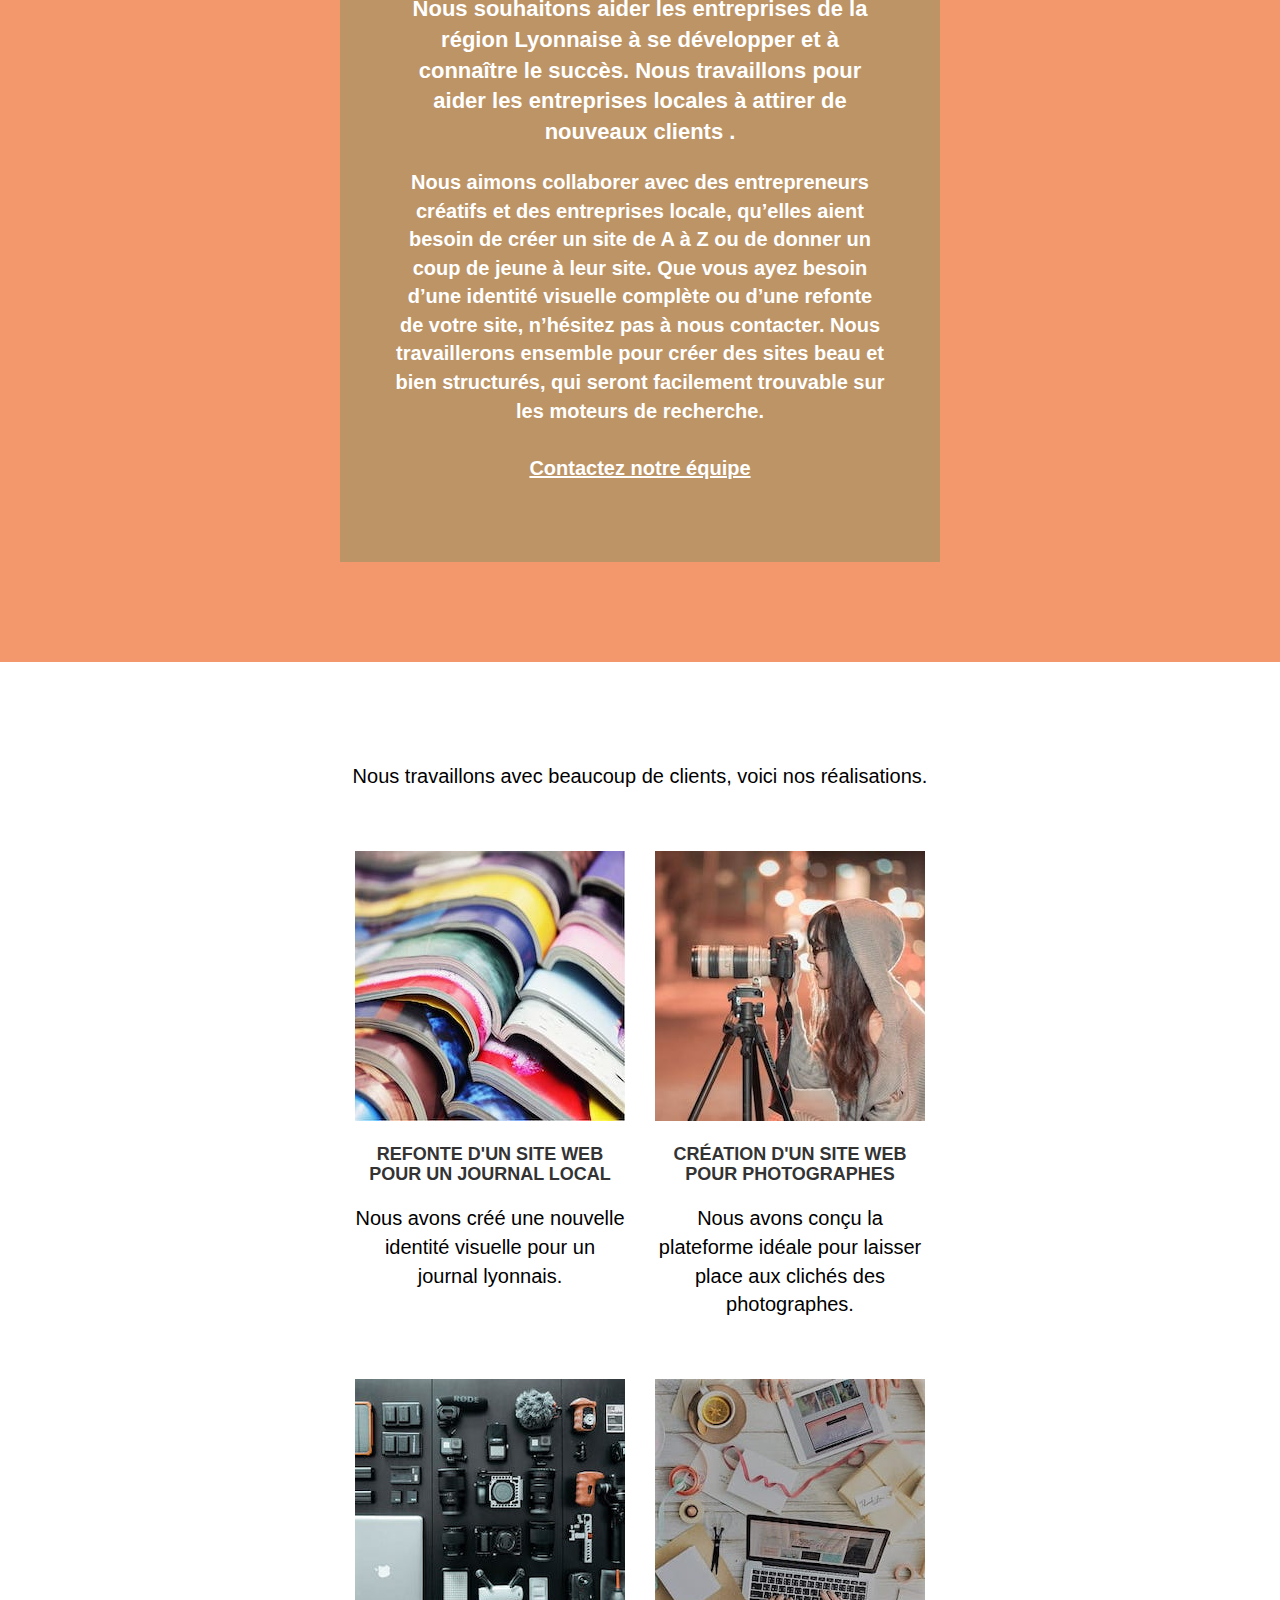
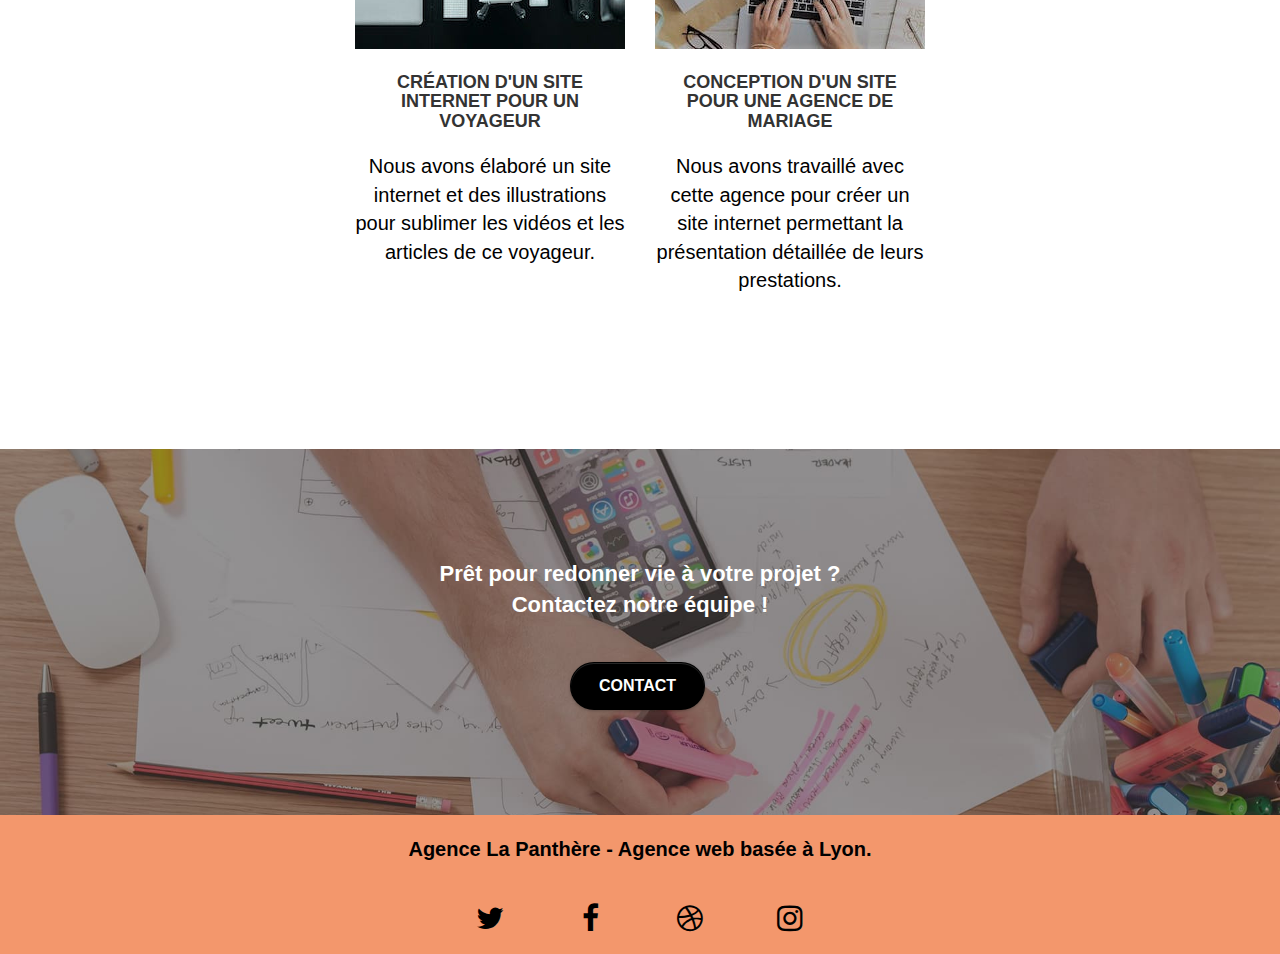
==== commit 499c6d2b: "final commit" ====
--- a/index.html
+++ b/index.html
@@ -1,258 +1,209 @@
 <!doctype html>
 <html lang="fr">
+
 <head>
-    <meta charset="utf-8">
-    <meta name="description" content="L'agence la Penthère est une agence de web design qui aide
-	les entreprises a devenir attractives et visibles sur internet.">
-    <meta name="viewport" content="width=device-width, initial-scale=1.0, viewport-fit=cover">
-    <link rel="shortcut icon" type="image/png" href="favicon.jpg">
-    
-	<link rel="stylesheet" type="text/css" href="./css/bootstrap.css">
-	<link rel="stylesheet" type="text/css" href="style.css">
-	<link rel="stylesheet" type="text/css" href="./css/font-awesome.css">
-	<link rel="stylesheet" type="text/css" href="./css/et-line.css">
-
-    <title> La Panthère - Agence de web design</title>
-
-    
-<!-- Analytics -->
- 
-<!-- Analytics END -->
-    
+	<meta charset="utf-8">
+	<meta name="description"
+		content="L'agence la Penthère est une agence de web design qui aideles entreprises a devenir attractives et visibles sur internet.">
+	<meta name="viewport" content="width=device-width, initial-scale=1.0, viewport-fit=cover">
+	<link rel="shortcut icon" type="image/png" href="favicon.jpg">
+	<link rel="stylesheet" type="text/css" href="./css/bootstrap.min.css">
+	<link rel="stylesheet" type="text/css" href="./css/font-awesome.min.css">
+	<link rel="stylesheet" type="text/css" href="./css/et-line.min.css">
+	<link rel="stylesheet" type="text/css" href="./css/style.min.css">
+	<title>La Panthère - Agence de web design</title>
 </head>
+
 <body>
-<!-- Principal conteneur -->
-<div class="page-container">
-    
-<!-- bloc-0 -->
-<header class="bloc bgc-white l-bloc " id="bloc-0">
-	<div class="container bloc-sm">
-
-		<nav class="navbar row">
-			<div class="navbar-header">
-				<a class="navbar-brand" href="index.html"><img src="img/agence-la-panthere-monochrome.svg" alt="paris web design logo agence web meilleure agence" height="40" /></a>
-				<button id="nav-toggle" type="button" class="ui-navbar-toggle navbar-toggle" data-toggle="collapse" data-target=".navbar-1">
-					<span class="sr-only">Toggle navigation</span><span class="icon-bar"></span><span class="icon-bar"></span><span class="icon-bar"></span>
-				</button>
-			</div>
-			<div class="collapse navbar-collapse navbar-1 special-dropdown-nav">
-				<ul class="site-navigation nav navbar-nav">
-					<li>
-						<a href="index.html">Accueil</a>
-					</li>
-					<li>
-						<a href="contact.html">Contact</a>
-					</li>
-				</ul>
-			</div>
-		</nav>
+	<div class="page-container">
+		<header class="bloc bgc-white l-bloc " id="bloc-0">
+			<div class="container bloc-sm">
+				<nav class="navbar row">
+					<div class="navbar-header"><a class="navbar-brand" href="index.html"><img
+								src="img/agence-la-panthere-monochrome.svg"
+								alt="paris web design logo agence web meilleure agence" height="40" /></a><button
+							id="nav-toggle" type="button" class="ui-navbar-toggle navbar-toggle" data-toggle="collapse"
+							data-target=".navbar-1"><span class="sr-only">Toggle navigation</span><span
+								class="icon-bar"></span><span class="icon-bar"></span><span
+								class="icon-bar"></span></button></div>
+					<div class="collapse navbar-collapse navbar-1 special-dropdown-nav">
+						<ul class="site-navigation nav navbar-nav">
+							<li><a href="index.html">Accueil</a></li>
+							<li><a href="contact.html">Contact</a></li>
+						</ul>
+					</div>
+				</nav>
+			</div>
+		</header>
+		<section class="bloc bgc-dark-slate-blue bg-banniere d-bloc bg-t-edge bloc-bg-texture texture-paper b-parallax"
+			id="bloc-1-hero">
+			<div class="container bloc-lg">
+				<div class="row tight-width-whitespace">
+					<div class="col-sm-12"><img src="img/logo.jpg" class="center-block image-resize-mode" width="100"
+							alt="Agence La Panthère, agence web paris, création logo paris" />
+						<h1 class="text-center hero-bloc-text tc-white ">Agence La Panthère</h1>
+						<div class="text-center"><a href="contact.html"
+								class="btn btn-lg btn-clean btn-rd cta-hero btn-atomic-tangerine"
+								id="cta-hero">Contact</a></div>
+					</div>
+				</div>
+			</div>
+		</section>
+		<section class="bloc bgc-white l-bloc" id="bloc-2-services">
+			<div class="container bloc-md">
+				<div class="row">
+					<div class="col-sm-12 text-center">
+						<h2>L'agence la Panthère est une agence de web design qui aide les entreprises a devenir
+							attractives et visibles sur internet.</h2>
+					</div>
+				</div>
+				<div class="row voffset-lg med-width-whitespace">
+					<div class="col-sm-4">
+						<div class="text-center"><span
+								class="et-icon-browser sm-shadow icon-dark-slate-blue icons icon-lg"></span></div>
+						<h3 class="mg-md text-center">Web design</h3>
+						<p class="text-center ">Que vous ayez un site web qui a besoin d&rsquo;un rafraîchissement ou
+							que vous partiez de zéro, laissez-nous vous réaliser un design dont vous serez fier.</p>
+					</div>
+					<div class="col-sm-4">
+						<div class="text-center"><span
+								class="et-icon-presentation sm-shadow icon-dark-slate-blue icons icon-lg"></span></div>
+						<h3 class="mg-md text-center">&nbsp;Stratégie</h3>
+						<p class="text-center ">Plutôt que de suggérer des designs à la mode, nous travaillerons avec
+							vous pour comprendre vos objectifs commerciaux afin de vous proposer le meilleur design
+							possible.<br></p>
+					</div>
+					<div class="col-sm-4">
+						<div class="text-center"><span
+								class="et-icon-edit sm-shadow icon-dark-slate-blue icons icon-lg"></span></div>
+						<h3 class="mg-md text-center">Illustrations</h3>
+						<p class="text-center ">Un bon design n'est rien sans de bonnes illustrations. Laissez faire
+							notre équipe de graphistes talentueux pour donner à vos pages une touche finale d'élégance.
+						</p>
+					</div>
+				</div>
+				<div class="row voffset-lg voffset">
+					<div class="col-xs-12 col-md-8 col-md-offset-2 text-center">
+						<blockquote>
+							<p>"L'agence la Panthére est une excellente agence web ! Les web designers ont réussi a
+								capturer l'essence de notre entreprise et à l'intègrer a notre site. Cela nous a aide à
+								doubler nos ventes en ligne à lyon"</p>
+							<figcaption>
+								<p>Maxime Guibard, PDG de À vos fourchettes</p>
+							</figcaption>
+						</blockquote>
+					</div>
+				</div>
+			</div>
+		</section>
+		<section
+			class="bloc tc-white bgc-atomic-tangerine bg-presentation d-bloc bloc-bg-texture texture-paper b-parallax"
+			id="bloc-3-what-i-do">
+			<div class="container bloc-lg">
+				<div class="row tight-width-whitespace black-background">
+					<div class="col-sm-12">
+						<h2 class="mg-md text-center tc-white">Nous souhaitons aider les entreprises de la région
+							Lyonnaise à se développer et à connaître le succès. Nous travaillons pour aider les
+							entreprises locales à attirer de nouveaux clients .<br></h2>
+						<p class="text-center white">Nous aimons collaborer avec des entrepreneurs créatifs et des
+							entreprises locale, qu’elles aient besoin de créer un site de A à Z ou de donner un coup de
+							jeune à leur site. Que vous ayez besoin d’une identité visuelle complète ou d’une refonte de
+							votre site, n’hésitez pas à nous contacter. Nous travaillerons ensemble pour créer des sites
+							beau et bien structurés, qui seront facilement trouvable sur les moteurs de recherche.
+							<br><br><a class="ltc-white bold-link" href="contact.html">Contactez notre équipe</a><br>
+						</p>
+					</div>
+				</div>
+			</div>
+		</section>
+		<section class="bloc bgc-white bg-lines-h2-bg bg-repeat l-bloc" id="bloc-4-portfolio">
+			<div class="container bloc-lg">
+				<div class="row">
+					<div class="col-sm-12 text-center">
+						<p>Nous travaillons avec beaucoup de clients, voici nos réalisations.</p>
+					</div>
+				</div>
+				<div class="row tight-width-whitespace portfolio-row">
+					<div class="col-sm-6"><a href="#" data-lightbox="img/1.jpg" data-gallery-id="gallery-1"
+							data-caption="Refonte d'un site web pour un journal local" data-frame="snapshot-lb"><img
+								src="img/1.jpg" alt="books" class="img-responsive portfolio-thumb" /></a>
+						<h3 class="mg-md text-center">Refonte d'un site web pour un journal local</h3>
+						<p class="text-center">Nous avons créé une nouvelle identité visuelle pour un journal lyonnais.
+						</p>
+					</div>
+					<div class="col-sm-6"><a href="#" data-lightbox="img/2.jpg" data-gallery-id="gallery-1"
+							data-caption="Création d'un site web pour photographes" data-frame="snapshot-lb"><img
+								src="img/2.jpg" class="img-responsive portfolio-thumb"
+								alt="photographes avec son appareil" /></a>
+						<h3 class="mg-md text-center">Création d'un site web pour photographes</h3>
+						<p class="text-center">Nous avons conçu la plateforme idéale pour laisser place aux clichés des
+							photographes.</p>
+					</div>
+				</div>
+				<div class="row tight-width-whitespace portfolio-row">
+					<div class="col-sm-6"><a href="#" data-lightbox="img/3.jpg" data-gallery-id="gallery-1"
+							data-caption="Création d'un site internet pour un voyageur" data-frame="snapshot-lb"><img
+								src="img/3.jpg" class="img-responsive portfolio-thumb" alt="appareils photo" /></a>
+						<h3 class="mg-md text-center">Création d'un site internet pour un voyageur</h3>
+						<p class="text-center">Nous avons élaboré un site internet et des illustrations pour sublimer
+							les vidéos et les articles de ce voyageur.</p>
+					</div>
+					<div class="col-sm-6"><a href="#" data-lightbox="img/4.jpg" data-gallery-id="gallery-1"
+							data-caption="Conception d'un site pour une agence de mariage" data-frame="snapshot-lb"><img
+								src="img/4.jpg" class="img-responsive portfolio-thumb"
+								alt="ordinateur, espace de travail" /></a>
+						<h3 class="mg-md text-center">Conception d'un site pour une agence de mariage</h3>
+						<p class="text-center">Nous avons travaillé avec cette agence pour créer un site internet
+							permettant la présentation détaillée de leurs prestations.</p>
+					</div>
+				</div>
+			</div>
+		</section>
+		<section class="bloc bgc-dark-slate-blue bg-banniere d-bloc bloc-bg-texture texture-paper" id="bloc-5-cta">
+			<div class="container bloc-lg">
+				<div class="row">
+					<h2 class="mg-md text-center tc-white">Prêt pour redonner vie à votre projet ?<br>Contactez notre
+						équipe !</h2>
+					<div class="col-sm-12 text-center"><a href="contact.html"
+							class="btn btn-atomic-tangerine btn-clean btn-rd btn-lg cta-hero">Contact</a></div>
+				</div>
+			</div>
+		</section>
+		<footer class="bloc bgc-atomic-tangerine d-bloc" id="bloc-8">
+			<div class="container bloc-sm">
+				<div class="row">
+					<div class="col-sm-12">
+						<p class="text-center black">Agence La Panthère - Agence web basée à Lyon.<br></p>
+						<div class="row row-no-gutters social">
+							<div class="col-sm-3">
+								<div class="text-center"><a class="social" href="#" title="Twitter"><span
+											class="fa fa-twitter icon-md"></span></a></div>
+							</div>
+							<div class="col-sm-3">
+								<div class="text-center"><a class="social" href="#" title="Facebook"><span
+											class="fa fa-facebook icon-md"></span></a></div>
+							</div>
+							<div class="col-sm-3">
+								<div class="text-center"><a class="social" href="#" title="Dribbble"><span
+											class="fa fa-dribbble icon-md"></span></a></div>
+							</div>
+							<div class="col-sm-3">
+								<div class="text-center"><a class="social" href="#" title="Instagram"><span
+											class="fa fa-instagram icon-md"></span></a></div>
+							</div>
+						</div>
+					</div>
+				</div>
+			</div>
+		</footer>
 	</div>
-</header>
-<!-- bloc-0 END -->
-
-<!-- bloc-1-presentation -->
-<section class="bloc bgc-dark-slate-blue bg-banniere d-bloc bg-t-edge bloc-bg-texture texture-paper b-parallax" id="bloc-1-hero">
-	<div class="container bloc-lg">
-		<div class="row tight-width-whitespace">
-			<div class="col-sm-12">
-				<img src="img/logo.jpg" class="center-block image-resize-mode" width="100" alt="Agence La Panthère, agence web paris, création logo paris" />
-				<h1 class="text-center hero-bloc-text tc-white ">
-					Agence La Panthère
-				</h1>
-				<div class="text-center">
-					<a href="contact.html" class="btn btn-lg btn-clean btn-rd cta-hero btn-atomic-tangerine" id="cta-hero">Contact</a>
-				</div>
-			</div>
-		</div>
-	</div>
-</section>
-<!-- bloc-1-presentation END -->
-
-<!-- bloc-2-services -->
-<section class="bloc bgc-white l-bloc" id="bloc-2-services">
-	<div class="container bloc-md">
-		<div class="row">
-			<div class="col-sm-12 text-center">
-				<h2>L'agence la Panthère est une agence de web design qui aide les entreprises a devenir attractives et visibles sur internet.</h2>
-			</div>
-		</div>
-		<div class="row voffset-lg med-width-whitespace">
-			<div class="col-sm-4">
-				<div class="text-center">
-					<span class="et-icon-browser sm-shadow icon-dark-slate-blue icons icon-lg"></span>
-				</div>
-				<h3 class="mg-md text-center">
-					Web design
-				</h3>
-				<p class="text-center ">
-					Que vous ayez un site web qui a besoin d&rsquo;un rafraîchissement ou que vous partiez de zéro, laissez-nous vous réaliser un design dont vous serez fier.
-				</p>
-			</div>
-			<div class="col-sm-4">
-				<div class="text-center">
-					<span class="et-icon-presentation sm-shadow icon-dark-slate-blue icons icon-lg"></span>
-				</div>
-				<h3 class="mg-md text-center">
-					&nbsp;Stratégie
-				</h3>
-				<p class="text-center ">
-					Plutôt que de suggérer des designs à la mode, nous travaillerons avec vous pour comprendre vos objectifs commerciaux afin de vous proposer le meilleur design possible.<br>
-				</p>
-			</div>
-			<div class="col-sm-4">
-				<div class="text-center">
-					<span class="et-icon-edit sm-shadow icon-dark-slate-blue icons icon-lg"></span>
-				</div>
-				<h3 class="mg-md text-center">
-					Illustrations
-				</h3>
-				<p class="text-center ">
-					Un bon design n'est rien sans de bonnes illustrations. Laissez faire notre équipe de graphistes talentueux pour donner à vos pages une touche finale d'élégance.
-				</p>
-			</div>
-		</div>
-		<div class="row voffset-lg voffset">
-			<div class="col-xs-12 col-md-8 col-md-offset-2 text-center">
-				<blockquote>
-					<p>"L'agence la Panthére est une excellente agence web ! Les web designers ont réussi a capturer l'essence de notre entreprise et à l'intègrer a notre site. Cela nous a aide à doubler nos ventes en ligne à lyon"</p> 
-					<figcaption>
-						<p>Maxime Guibard, PDG de À vos fourchettes</p>
-					</figcaption>
-				</blockquote>
-			</div>
-		</div>
-	</div>
-</section>
-<!-- bloc-2-services END -->
-
-<!-- bloc-3-what-i-do -->
-<section class="bloc tc-white bgc-atomic-tangerine bg-presentation d-bloc bloc-bg-texture texture-paper b-parallax" id="bloc-3-what-i-do">
-	<div class="container bloc-lg">
-		<div class="row tight-width-whitespace black-background">
-			<div class="col-sm-12">
-				<h2 class="mg-md text-center tc-white">
-					Nous souhaitons aider les entreprises de la région Lyonnaise à se développer et à connaître le succès. Nous travaillons pour aider les entreprises locales à attirer de nouveaux clients .<br>
-				</h2>
-				<p class="text-center white">
-					Nous aimons collaborer avec des entrepreneurs créatifs et des entreprises locale, qu’elles aient besoin de créer un site de A à Z ou de donner un coup de jeune à leur site. Que vous ayez besoin d’une identité visuelle complète ou d’une refonte de votre site, n’hésitez pas à nous contacter. Nous travaillerons ensemble pour créer des sites beau et bien structurés, qui seront facilement trouvable sur les moteurs de recherche. <br><br><a class="ltc-white bold-link" href="contact.html">Contactez notre équipe</a><br>
-				</p>
-			</div>
-		</div>
-	</div>
-</section>
-<!-- bloc-3-what-i-do END -->
-
-<!-- bloc-4-portfolio -->
-<section class="bloc bgc-white bg-lines-h2-bg bg-repeat l-bloc" id="bloc-4-portfolio">
-	<div class="container bloc-lg">
-		<div class="row">
-			<div class="col-sm-12 text-center">
-				<p>Nous travaillons avec beaucoup de clients, voici nos réalisations.</p>
-			</div>
-		</div>
-		<div class="row tight-width-whitespace portfolio-row">
-			<div class="col-sm-6">
-				<a href="#" data-lightbox="img/1.jpg" data-gallery-id="gallery-1" data-caption="Refonte d'un site web pour un journal local" data-frame="snapshot-lb"><img src="img/1.jpg" alt="books" class="img-responsive portfolio-thumb" /></a>
-				<h3 class="mg-md text-center">
-					Refonte d'un site web pour un journal local
-				</h3>
-				<p class="text-center">
-					Nous avons créé une nouvelle identité visuelle pour un journal lyonnais.
-				</p>
-			</div>
-			<div class="col-sm-6">
-				<a href="#" data-lightbox="img/2.jpg" data-gallery-id="gallery-1" data-caption="Création d'un site web pour photographes" data-frame="snapshot-lb"><img src="img/2.jpg" class="img-responsive portfolio-thumb" alt="photographes avec son appareil" /></a>
-				<h3 class="mg-md text-center">
-					Création d'un site web pour photographes
-				</h3>
-				<p class="text-center">
-					Nous avons conçu la plateforme idéale pour laisser place aux clichés des photographes.
-				</p>
-			</div>
-		</div>
-		<div class="row tight-width-whitespace portfolio-row">
-			<div class="col-sm-6">
-				<a href="#" data-lightbox="img/3.jpg" data-gallery-id="gallery-1" data-caption="Création d'un site internet pour un voyageur" data-frame="snapshot-lb"><img src="img/3.jpg" class="img-responsive portfolio-thumb" alt="appareils photo"/></a>
-				<h3 class="mg-md text-center">
-					Création d'un site internet pour un voyageur
-				</h3>
-				<p class="text-center">
-					Nous avons élaboré un site internet et des illustrations pour sublimer les vidéos et les articles de ce voyageur.
-				</p>
-			</div>
-			<div class="col-sm-6">
-				<a href="#" data-lightbox="img/4.jpg" data-gallery-id="gallery-1" data-caption="Conception d'un site pour une agence de mariage" data-frame="snapshot-lb"><img src="img/4.jpg" class="img-responsive portfolio-thumb" alt="ordinateur, espace de travail" /></a>
-				<h3 class="mg-md text-center">
-					Conception d'un site pour une agence de mariage
-				</h3>
-				<p class="text-center">
-					Nous avons travaillé avec cette agence pour créer un site internet permettant la présentation détaillée de leurs prestations.
-				</p>
-			</div>
-		</div>
-	</div>
-</section>
-<!-- bloc-4-portfolio END -->
-
-<!-- bloc-5-cta -->
-<section class="bloc bgc-dark-slate-blue bg-banniere d-bloc bloc-bg-texture texture-paper" id="bloc-5-cta">
-	<div class="container bloc-lg">
-		<div class="row">
-			<h2 class="mg-md text-center tc-white">
-				Prêt pour redonner vie à votre projet ?<br>Contactez notre équipe !
-			</h2>
-			<div class="col-sm-12 text-center">
-				<a href="contact.html" class="btn btn-atomic-tangerine btn-clean btn-rd btn-lg cta-hero">Contact</a>
-			</div>
-		</div>
-	</div>
-</section>
-<!-- bloc-5-cta END -->
-
-<!-- Footer - bloc-8 -->
-<footer class="bloc bgc-atomic-tangerine d-bloc" id="bloc-8">
-	<div class="container bloc-sm">
-		<div class="row">
-			<div class="col-sm-12">
-				<p class="text-center black">
-					Agence La Panthère - Agence web basée à Lyon.<br>
-				</p>
-				<div class="row row-no-gutters social">
-					<div class="col-sm-3">
-						<div class="text-center">
-							<a class="social" href="#" title="Twitter"><span class="fa fa-twitter icon-md"></span></a>
-						</div>
-					</div>
-					<div class="col-sm-3">
-						<div class="text-center">
-							<a class="social" href="#" title="Facebook"><span class="fa fa-facebook icon-md"></span></a>
-						</div>
-					</div>
-					<div class="col-sm-3">
-						<div class="text-center">
-							<a class="social" href="#" title="Dribbble"><span class="fa fa-dribbble icon-md"></span></a>
-						</div>
-					</div>
-					<div class="col-sm-3">
-						<div class="text-center">
-							<a class="social" href="#" title="Instagram"><span class="fa fa-instagram icon-md"></span></a>
-						</div>
-					</div>
-				</div>
-			</div>
-		</div>
-	</div>
-</footer>
-<!-- Footer - bloc-8 END -->
-
-</div>
-<!-- Principal conteneur END -->
-
-<script src="./js/jquery-2.1.0.js"></script>
-<script src="./js/bootstrap.js"></script>
-<script src="./js/blocs.js"></script>
-<script src="./js/jquery.touchSwipe.js" defer></script>
-<script src="./js/gmaps.js"></script>
+
+	<script src="./js/jquery-2.1.0.js"></script>
+	<script src="./js/bootstrap.js"></script>
+	<script src="./js/blocs.js"></script>
+	<script src="./js/jquery.touchSwipe.js" defer></script>
+	<script src="./js/gmaps.js"></script>
 
 </body>
-</html>
+
+</html>--- a/css/style.min.css
+++ b/css/style.min.css
@@ -0,0 +1,882 @@
+.d-bloc .navbar-toggle .icon-bar,
+body {
+    background: #fff;
+}
+.bloc .container,
+.row.row-no-gutters > [class*=" col-"],
+.row.row-no-gutters > [class^="col-"] {
+    padding-right: 0;
+    padding-left: 0;
+}
+.nav-center .navbar-brand img,
+body {
+    margin: 0;
+}
+.nav-invert .navbar .nav,
+.nav > li {
+    float: left;
+}
+a,
+button {
+    outline: 0 !important;
+}
+.scrollToTop,
+a,
+button {
+    transition: 0.3s ease-in-out;
+}
+.cta-hero,
+h3 {
+    text-transform: uppercase;
+}
+body {
+    padding: 0;
+    overflow-x: hidden;
+    -webkit-font-smoothing: antialiased;
+    -moz-osx-font-smoothing: grayscale;
+}
+blockquote {
+    border: none;
+}
+address {
+    font-size: 16px;
+    font-weight: 500;
+    color: #000;
+}
+.black {
+    color: #000;
+    font-weight: 700;
+    margin-bottom: 40px;
+    font-family: helvetica;
+}
+a:hover {
+    text-decoration: none;
+    cursor: pointer;
+}
+#page-loading-blocs-notifaction {
+    position: fixed;
+    top: 0;
+    bottom: 0;
+    width: 100%;
+    z-index: 100000;
+    background: url("../../img/pageload-spinner.gif") center center no-repeat #fff;
+}
+.bloc {
+    width: 100%;
+    clear: both;
+    background: 50% 50% / cover no-repeat;
+    padding: 0 50px;
+    -webkit-background-size: cover;
+    -moz-background-size: cover;
+    -o-background-size: cover;
+    position: relative;
+}
+.bloc-lg {
+    padding: 100px 50px;
+}
+.bloc-md {
+    padding: 50px;
+}
+.bloc-sm {
+    padding: 20px 50px;
+}
+.bg-b-edge,
+.bg-bl-edge,
+.bg-br-edge,
+.bg-center,
+.bg-l-edge,
+.bg-r-edge,
+.bg-repeat,
+.bg-t-edge,
+.bg-tl-edge,
+.bg-tr-edge {
+    -webkit-background-size: auto !important;
+    -moz-background-size: auto !important;
+    -o-background-size: auto !important;
+    background-size: auto !important;
+}
+.bg-repeat,
+.nav > li a:focus,
+.nav > li a:hover {
+    background: 0 0;
+}
+.bg-t-edge {
+    background: top no-repeat;
+}
+.bloc-bg-texture::before {
+    content: "";
+    background-size: 2px 2px;
+    position: absolute;
+    top: 0;
+    bottom: 0;
+    left: 0;
+    right: 0;
+}
+.texture-paper::before {
+    background: url("../img/texture-paper.jpg") 0 0/280px 280px;
+}
+.nav > li > .dropdown a,
+.navbar-toggle:hover {
+    background: 0 0 !important;
+}
+.b-parallax {
+    background-attachment: fixed;
+}
+.d-bloc {
+    color: rgba(255, 255, 255, 0.7);
+}
+.d-bloc button:hover {
+    color: rgba(255, 255, 255, 0.9);
+}
+.d-bloc .icon-round,
+.d-bloc .icon-rounded,
+.d-bloc .icon-semi-rounded-a,
+.d-bloc .icon-semi-rounded-b,
+.d-bloc .icon-square {
+    border-color: rgba(255, 255, 255, 0.9);
+}
+.d-bloc .divider-h span {
+    border-color: rgba(255, 255, 255, 0.2);
+}
+.d-bloc .a-btn,
+.d-bloc .navbar a,
+.d-bloc .navbar-brand,
+.d-bloc .panel .a-btn:hover,
+.d-bloc a .icon-lg,
+.d-bloc a .icon-md,
+.d-bloc a .icon-sm,
+.d-bloc a .icon-xl,
+.d-bloc h1 a,
+.d-bloc h2 a,
+.d-bloc h3 a,
+.d-bloc h4 a,
+.d-bloc h5 a,
+.d-bloc h6 a,
+.d-bloc p a,
+.l-bloc .a-btn:hover,
+.l-bloc .navbar a:hover,
+.l-bloc .navbar-brand:hover,
+.l-bloc a:hover .icon-lg,
+.l-bloc a:hover .icon-md,
+.l-bloc a:hover .icon-sm,
+.l-bloc a:hover .icon-xl,
+.l-bloc h1 a:hover,
+.l-bloc h2 a:hover,
+.l-bloc h3 a:hover,
+.l-bloc h4 a:hover,
+.l-bloc h5 a:hover,
+.l-bloc h6 a:hover,
+.l-bloc p a:hover {
+    color: #000;
+}
+.d-bloc .a-btn:hover,
+.d-bloc .navbar a:hover,
+.d-bloc .navbar-brand:hover,
+.d-bloc a:hover .icon-lg,
+.d-bloc a:hover .icon-md,
+.d-bloc a:hover .icon-sm,
+.d-bloc a:hover .icon-xl,
+.d-bloc h1 a:hover,
+.d-bloc h2 a:hover,
+.d-bloc h3 a:hover,
+.d-bloc h4 a:hover,
+.d-bloc h5 a:hover,
+.d-bloc h6 a:hover,
+.d-bloc p a:hover {
+    color: #fff;
+}
+.d-bloc .btn-wire,
+.d-bloc .btn-wire:hover {
+    color: #fff;
+    border-color: #fff;
+}
+.d-bloc .panel icon,
+.l-bloc .icon-round,
+.l-bloc .icon-rounded,
+.l-bloc .icon-semi-rounded-a,
+.l-bloc .icon-semi-rounded-b,
+.l-bloc .icon-square {
+    border-color: rgba(0, 0, 0, 0.7);
+}
+.d-bloc .panel,
+.l-bloc {
+    color: rgba(0, 0, 0);
+}
+.d-bloc .panel button:hover,
+.l-bloc button:hover {
+    color: rgba(0, 0, 0, 0.7);
+}
+.d-bloc .panel .divider-h span,
+.l-bloc .divider-h span {
+    border-color: rgba(0, 0, 0, 0.1);
+}
+.d-bloc .panel .a-btn,
+.l-bloc .a-btn,
+.l-bloc .navbar a,
+.l-bloc .navbar-brand,
+.l-bloc .navbar-toggle .icon-bar,
+.l-bloc a .icon-lg,
+.l-bloc a .icon-md,
+.l-bloc a .icon-sm,
+.l-bloc a .icon-xl,
+.l-bloc h1 a,
+.l-bloc h2 a,
+.l-bloc h3 a,
+.l-bloc h4 a,
+.l-bloc h5 a,
+.l-bloc h6 a,
+.l-bloc p a {
+    color: rgba(0, 0, 0, 0.6);
+}
+.d-bloc .panel .btn-wire,
+.d-bloc .panel .btn-wire:hover,
+.l-bloc .btn-wire,
+.l-bloc .btn-wire:hover {
+    color: rgba(0, 0, 0, 0.7);
+    border-color: rgba(0, 0, 0, 0.3);
+}
+.voffset {
+    margin-top: 30px;
+}
+.voffset-lg {
+    margin-top: 80px;
+}
+.row-no-gutters {
+    margin-right: 0;
+    margin-left: 0;
+}
+#bloc-1-hero h1 {
+    font-size: 32px;
+}
+.navbar {
+    margin-bottom: 0;
+    z-index: 1;
+}
+.navbar-brand {
+    height: auto;
+    padding: 3px 15px;
+    font-size: 25px;
+    font-weight: 600;
+    line-height: 44px;
+}
+.navbar-brand img {
+    max-height: 200px;
+    margin: 0 5px 0 0;
+    display: inline;
+}
+.navbar-brand img[src$="svg"] {
+    min-width: 100px;
+}
+.navbar .nav {
+    padding-top: 2px;
+    margin-right: -16px;
+    float: right;
+    z-index: 1;
+}
+.nav > li {
+    margin-top: 4px;
+    font-size: 16px;
+}
+.navbar-nav .open .dropdown-menu > li > a {
+    text-align: inherit;
+}
+.navbar-toggle {
+    margin: 10px 10px 0 0;
+    border: 0;
+}
+.mg-lg,
+.mg-md {
+    margin-top: 10px;
+}
+.navbar-toggle .icon-bar {
+    background-color: rgba(0, 0, 0, 0.5);
+    width: 26px;
+}
+.nav-invert .navbar-brand,
+.nav-invert .navbar-header {
+    float: right;
+    position: relative;
+    z-index: 2;
+}
+@media (min-width: 768px) {
+    .site-navigation {
+        position: absolute;
+        top: 50%;
+        right: 20px;
+        transform: translate(0, -50%);
+        -webkit-transform: translateY(-50%);
+    }
+    .nav > li .dropdown-menu a,
+    .nav > li .dropdown-menu a:hover {
+        color: #484848;
+    }
+    .nav-invert .site-navigation {
+        left: 0;
+        right: 0;
+    }
+    .nav-center {
+        text-align: center;
+    }
+    .nav-center .navbar-header {
+        width: 100%;
+    }
+    .nav-center .nav > li,
+    .nav-center .navbar-brand,
+    .nav-center .navbar-header {
+        float: none;
+        display: inline-block;
+    }
+    .nav-center .site-navigation {
+        position: relative;
+        width: 100%;
+        right: 0;
+        margin-right: 0;
+        margin-top: 20px;
+    }
+    .nav-center.mini-nav .navbar-toggle {
+        float: none;
+        margin: 10px auto 0;
+    }
+}
+.nav > li > .dropdown a {
+    display: block;
+    padding: 14px 15px;
+}
+nav .caret {
+    margin: 0 5px;
+}
+.dropdown-menu .dropdown-menu {
+    top: -8px;
+    left: 100%;
+}
+.dropdown-menu .dropmenu-flow-right {
+    top: 100%;
+    left: 0;
+    margin-left: -1px;
+    border-top-left-radius: 0;
+    border-top-right-radius: 0;
+}
+.dropdown-menu .dropdown span {
+    border: 4px solid #000;
+    border-top-color: transparent;
+    border-right-color: transparent;
+    border-bottom-color: transparent;
+    margin: 6px -5px 0 0 !important;
+    float: right;
+}
+.mg-md {
+    margin-bottom: 20px;
+}
+.mg-lg {
+    margin-bottom: 40px;
+}
+.btn {
+    margin: 0 5px 5px 0;
+}
+.btn.pull-right {
+    margin: 0 0 5px 5px;
+}
+.btn-d,
+.btn-d:focus,
+.btn-d:hover {
+    color: #fff;
+    background: rgba(0, 0, 0, 0.3);
+}
+.close-lightbox,
+.lightbox-caption,
+.next-lightbox,
+.prev-lightbox {
+    background: rgba(0, 0, 0, 0.5);
+    position: absolute;
+}
+.btn-rd {
+    border-radius: 40px;
+}
+.btn-clean {
+    border: 1px solid rgba(0, 0, 0, 0.08);
+    border-bottom-color: rgba(0, 0, 0, 0.1);
+    text-shadow: 0 1px 0 rgba(0, 0, 1, 0.1);
+    box-shadow: 0 1px 3px rgba(0, 0, 1, 0.25), inset 0 1px 0 0 rgba(255, 255, 255, 0.15);
+}
+.icon-md {
+    font-size: 30px !important;
+}
+.icon-lg {
+    font-size: 100px !important;
+}
+.sm-shadow {
+    text-shadow: 0 1px 2px rgba(0, 0, 0, 0.3);
+}
+.panel-sq,
+.panel-sq .panel-footer,
+.panel-sq .panel-heading {
+    border-radius: 0;
+}
+.panel-rd {
+    border-radius: 30px;
+}
+.panel-rd .panel-heading {
+    border-radius: 29px 29px 0 0;
+}
+.panel-rd .panel-footer {
+    border-radius: 0 0 29px 29px;
+}
+.form-control {
+    border-color: rgba(0, 0, 0, 0.1);
+    box-shadow: none;
+}
+.scrollToTop {
+    width: 40px;
+    height: 40px;
+    position: fixed;
+    bottom: 20px;
+    right: 20px;
+    opacity: 0;
+    z-index: 500;
+}
+.scrollToTop span {
+    margin-top: 6px;
+}
+.showScrollTop {
+    font-size: 14px;
+    opacity: 1;
+}
+a[data-lightbox] {
+    position: relative;
+    display: block;
+    text-align: center;
+}
+a[data-lightbox]:hover::before {
+    content: "+";
+    font-family: HelveticaNeue-Light, "Helvetica Neue Light", "Helvetica Neue", Helvetica, Arial;
+    font-size: 32px;
+    width: 50px;
+    height: 50px;
+    margin-left: -25px;
+    border-radius: 50%;
+    background: rgba(0, 0, 0, 0.6);
+    color: #fff;
+    font-weight: 100;
+    z-index: 1;
+    position: absolute;
+    top: 50%;
+    transform: translateY(-50%);
+    -webkit-transform: translateY(-50%);
+}
+a[data-lightbox]:hover img {
+    opacity: 0.6;
+    -webkit-animation-fill-mode: none;
+    animation-fill-mode: none;
+}
+#lightbox-modal {
+    display: flex;
+    align-items: center;
+}
+#lightbox-modal .modal-dialog {
+    width: 90%;
+    max-width: 900px;
+    margin: 0 auto;
+}
+#lightbox-modal .modal-dialog img {
+    max-height: 90vh;
+    margin: 0 auto;
+}
+.lightbox-caption {
+    padding: 20px;
+    color: #fff;
+    left: 15px;
+    right: 15px;
+    bottom: 5px;
+}
+.close-lightbox {
+    color: #fff;
+    font-size: 30px;
+    top: 20px;
+    right: 20px;
+    z-index: 20;
+    border: none;
+    line-height: 30px;
+    padding: 0 9px 5px;
+    opacity: 0.3;
+}
+.close-lightbox:hover,
+.next-lightbox:hover,
+.prev-lightbox:hover {
+    opacity: 1;
+    color: #fff;
+}
+.next-lightbox,
+.prev-lightbox {
+    font-size: 20px;
+    color: rgba(255, 255, 255, 0.9);
+    transition: 0.2s ease-in-out;
+    top: 45%;
+    z-index: 1;
+    opacity: 0.4;
+}
+.next-lightbox {
+    padding: 6px 8px 1px 13px;
+    right: 25px;
+}
+.prev-lightbox {
+    padding: 6px 13px 1px 10px;
+    left: 25px;
+}
+.snapshot-lb .modal-body {
+    padding-bottom: 45px;
+}
+.snapshot-lb .lightbox-caption {
+    padding: 0;
+    color: rgba(0, 0, 0, 0.5);
+    background: 0 0;
+}
+.btn,
+a,
+h1,
+h2,
+h3,
+h4,
+h5,
+h6,
+label {
+    font-family: helvetica;
+    font-weight: 400;
+    color: #575757 !important;
+}
+h3,
+h4 {
+    color: #333 !important;
+}
+.btn-atomic-tangerine,
+.cta-hero,
+.ltc-white,
+.tc-white,
+.white {
+    color: #fff !important;
+}
+.container {
+    max-width: 1000px;
+}
+.hero-bloc-text {
+    font-size: 38px;
+}
+.hero-bloc-text-sub {
+    font-size: 36px;
+}
+.h1,
+p {
+    font-size: 20px;
+}
+.statement-bloc-text {
+    line-height: 26px;
+    font-style: italic;
+    font-size: 20px;
+    text-align: center;
+    font-weight: lighter;
+    max-width: 520px;
+    margin: auto;
+}
+.cta-hero,
+.white,
+h2,
+h3 {
+    font-weight: 700;
+}
+.tight-width-whitespace {
+    max-width: 600px;
+    margin: auto;
+}
+.h1 {
+    font-family: "Open Sans";
+}
+.cta-hero {
+    margin-top: 22px;
+    padding: 12px 28px;
+    font-size: 16px;
+}
+.social {
+    max-width: 400px;
+    margin: auto;
+}
+h2 {
+    font-size: 22px;
+    line-height: 1.4em;
+    position: relative;
+}
+h3 {
+    font-size: 18px;
+}
+.med-width-whitespace {
+    max-width: 100%;
+    margin: 50px auto auto;
+    box-shadow: 0 0 0 #000;
+}
+h1 {
+    color: #000 !important;
+}
+.icons {
+    margin-bottom: 14px;
+    margin-top: 24px;
+}
+.white {
+    margin-bottom: 40px;
+}
+.portfolio-thumb {
+    margin-bottom: 24px;
+}
+.portfolio-row {
+    margin-bottom: 44px;
+    margin-top: 50px;
+}
+.avatar {
+    box-shadow: 0 4px 9px rgba(0, 0, 0, 0.3);
+}
+.black-background {
+    background-color: rgba(165, 147, 99, 0.7);
+    padding: 40px;
+}
+.bold-link {
+    font-weight: 900;
+    text-decoration: underline !important;
+}
+.bgc-white {
+    background-color: #fff;
+}
+.bgc-dark-slate-blue {
+    background-color: #364577;
+}
+.bgc-atomic-tangerine {
+    background-color: #f3976c;
+}
+.btn-atomic-tangerine {
+    background: #000;
+}
+.btn-atomic-tangerine:hover {
+    background: #f3976c !important;
+    color: #fff !important;
+}
+.ltc-white:hover {
+    color: #ccc !important;
+}
+.ltc-atomic-tangerine {
+    color: #f3976c !important;
+}
+.ltc-atomic-tangerine:hover {
+    color: #c27956 !important;
+}
+.icon-dark-slate-blue {
+    color: #364577 !important;
+    border-color: #364577 !important;
+}
+.bg-dots-bg {
+    background-image: url("../img/dots-bg.jpg");
+}
+.bg-lines-h2-bg {
+    background-image: url("../img/lines-h2-bg.jpg");
+}
+.bg-banniere {
+    background-image: url("../img/agence-la-panthere.jpg");
+}
+.bg-presentation {
+    background-image: url("../img/image-de-presentation.jpg");
+}
+@media (max-width: 1024px) {
+    .bloc {
+        padding-left: 20px;
+        padding-right: 20px;
+    }
+    .bloc-tile-2.full-width-bloc .container,
+    .bloc-tile-3.full-width-bloc .container,
+    .bloc-tile-4.full-width-bloc .container,
+    .bloc.full-width-bloc {
+        padding-left: 0;
+        padding-right: 0;
+    }
+}
+@media (max-width: 992px) and (min-width: 768px) {
+    .navbar .nav {
+        max-width: 80%;
+    }
+    .nav-center.navbar .nav {
+        max-width: 100%;
+    }
+}
+@media only screen and (min-device-width: 768px) and (max-device-width: 1024px) and (orientation: landscape) {
+    .b-parallax {
+        background-attachment: scroll;
+    }
+}
+@media only screen and (min-device-width: 1024px) and (max-device-width: 1366px) and (-webkit-min-device-pixel-ratio: 1.5) {
+    .b-parallax {
+        background-attachment: scroll;
+    }
+}
+@media (max-width: 991px) {
+    .container {
+        width: 100%;
+    }
+    .b-parallax {
+        background-attachment: scroll;
+    }
+    #hero-bloc,
+    .page-container {
+        overflow-x: hidden;
+        position: relative;
+    }
+    .bloc {
+        padding-left: constant(safe-area-inset-left);
+        padding-right: constant(safe-area-inset-right);
+    }
+    .bloc-group,
+    .bloc-group .bloc {
+        display: block;
+        width: 100%;
+    }
+    .bloc-fill-screen .fill-bloc-bottom-edge,
+    .bloc-fill-screen .fill-bloc-top-edge {
+        padding: 0 20px;
+        padding-left: constant(safe-area-inset-left);
+        padding-right: constant(safe-area-inset-right);
+    }
+}
+@media (max-width: 400px) {
+    .bloc {
+        padding-left: 0;
+        padding-right: 0;
+    }
+}
+@media (max-width: 767px) {
+    .page-container {
+        overflow-x: hidden;
+        position: relative;
+    }
+    #disqus_thread,
+    h1,
+    h2,
+    h3,
+    h4,
+    h5,
+    h6,
+    p {
+        padding-left: 10px !important;
+        padding-right: 10px !important;
+    }
+    .b-parallax {
+        background-attachment: scroll;
+    }
+    .navbar .nav {
+        padding-top: 0;
+        border-top: 1px solid rgba(0, 0, 0, 0.2);
+        float: none !important;
+    }
+    .navbar.row {
+        margin-left: 0;
+        margin-right: 0;
+    }
+    .site-navigation {
+        position: inherit;
+        transform: none;
+        -webkit-transform: none;
+        -ms-transform: none;
+    }
+    .nav > li {
+        margin-top: 0;
+        border-bottom: 1px solid rgba(0, 0, 0, 0.1);
+        background: rgba(0, 0, 0, 0.05);
+        text-align: left;
+        padding-left: 15px;
+        width: 100%;
+    }
+    .nav > li:hover {
+        background: rgba(0, 0, 0, 0.08);
+    }
+    .dropdown .dropdown a .caret {
+        float: none;
+        margin: 5px 0 0 10px !important;
+        border: 4px solid #000;
+        border-bottom-color: transparent;
+        border-right-color: transparent;
+        border-left-color: transparent;
+    }
+    #hero-bloc .navbar .nav {
+        background: rgba(0, 0, 0, 0.8);
+    }
+    #hero-bloc .navbar .nav a {
+        color: rgba(255, 255, 255, 0.6);
+    }
+    .hero {
+        padding: 50px 0;
+    }
+    .hero-nav {
+        left: -1px;
+        right: -1px;
+    }
+    .navbar-collapse {
+        padding: 0;
+        overflow-x: hidden;
+        -webkit-box-shadow: none;
+        box-shadow: none;
+    }
+    .navbar-brand img {
+        max-height: 40px;
+        width: auto;
+    }
+    .nav-invert .navbar-header {
+        float: none;
+        width: 100%;
+    }
+    .nav-invert .navbar-toggle {
+        float: left;
+        margin-left: 10px;
+    }
+    .bloc,
+    .bloc-fill-screen .fill-bloc-bottom-edge,
+    .bloc-fill-screen .fill-bloc-top-edge,
+    .bloc-md,
+    .bloc-sm,
+    .bloc-tile-2 .container,
+    .bloc-tile-3 .container,
+    .bloc-tile-4 .container {
+        padding-left: 0;
+        padding-right: 0;
+    }
+    .bloc-lg,
+    .bloc-xl,
+    .bloc-xxl {
+        padding: 40px 0;
+    }
+    .a-block {
+        padding: 0 10px;
+    }
+    .btn-dwn {
+        display: none;
+    }
+    .voffset {
+        margin-top: 5px;
+    }
+    .voffset-md {
+        margin-top: 20px;
+    }
+    .voffset-lg {
+        margin-top: 30px;
+    }
+    form {
+        padding: 5px;
+    }
+    .close-lightbox {
+        display: inline-block;
+    }
+    .blocsapp-device-iphone5 {
+        background-size: 216px 425px;
+        padding-top: 60px;
+        width: 216px;
+        height: 425px;
+    }
+    .blocsapp-device-iphone5 img {
+        width: 180px;
+        height: 320px;
+    }
+    .bloc-mob-center-text {
+        text-align: center;
+    }
+}
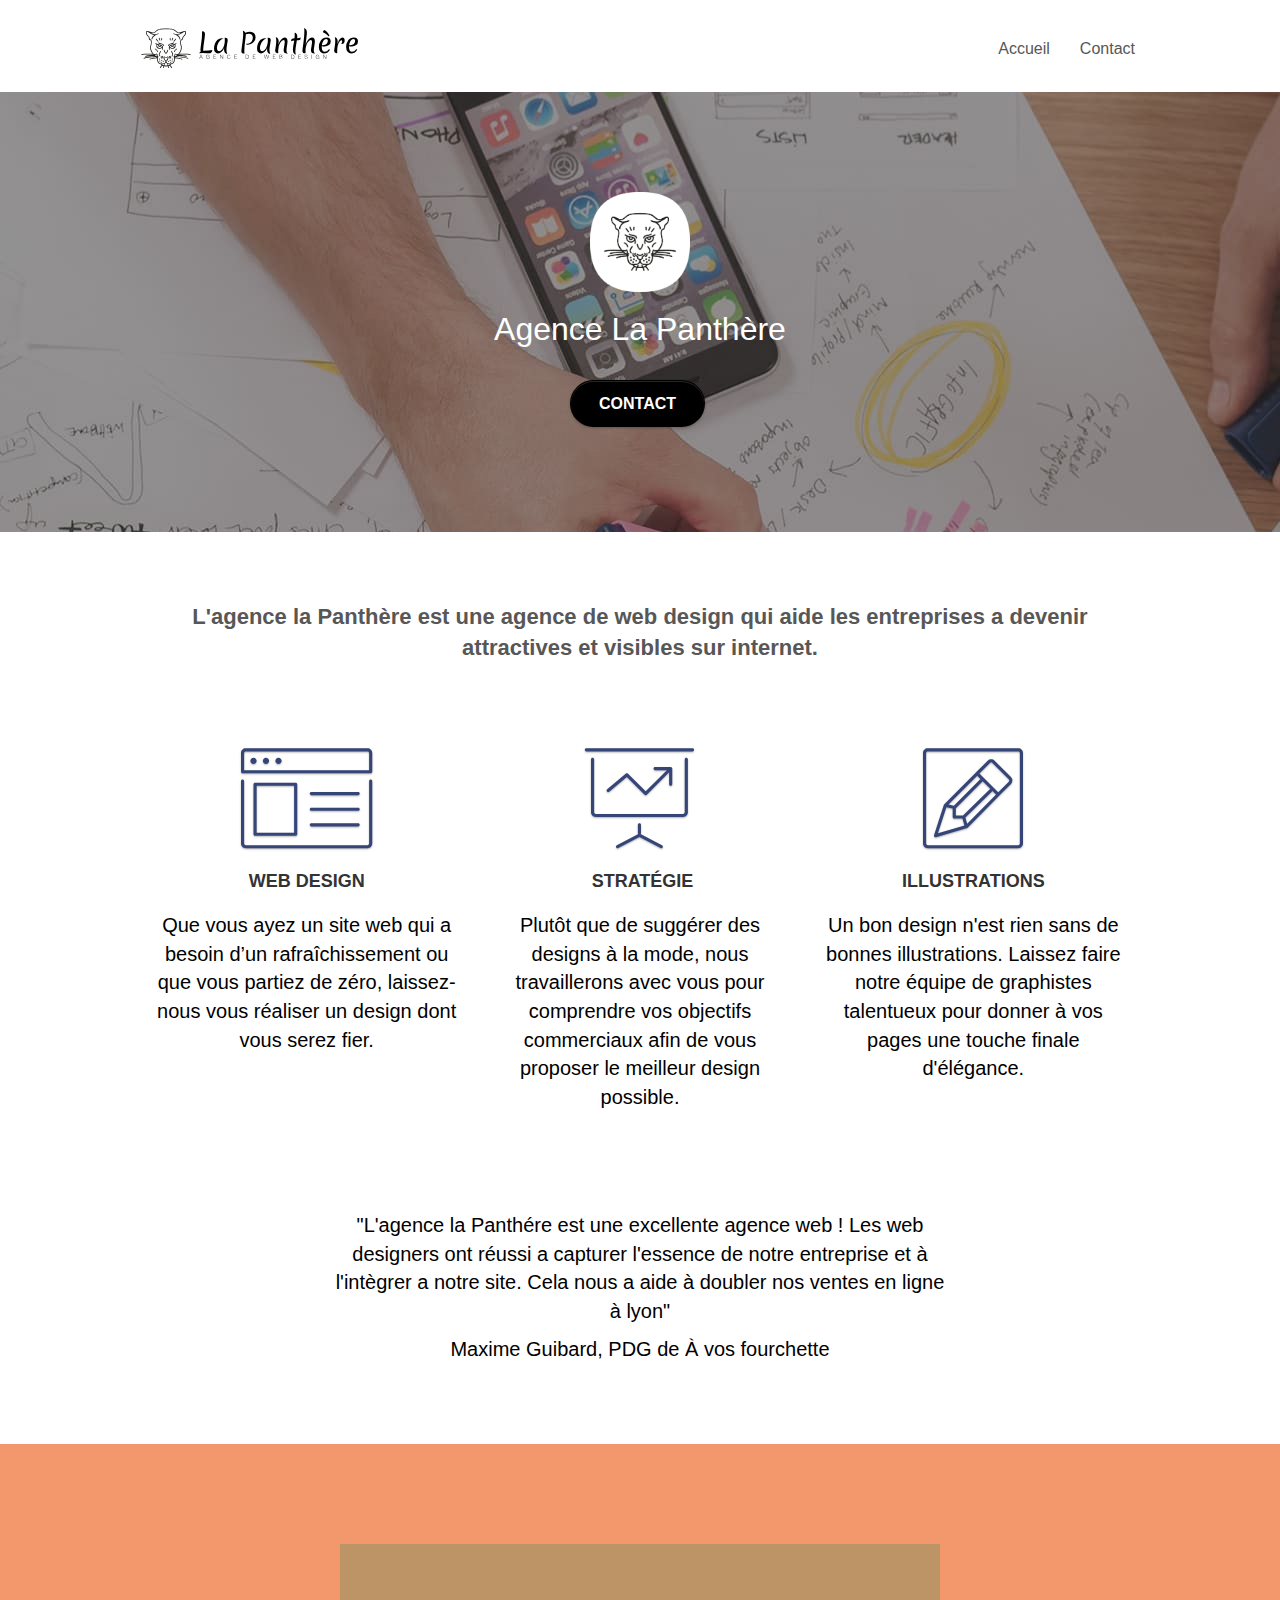
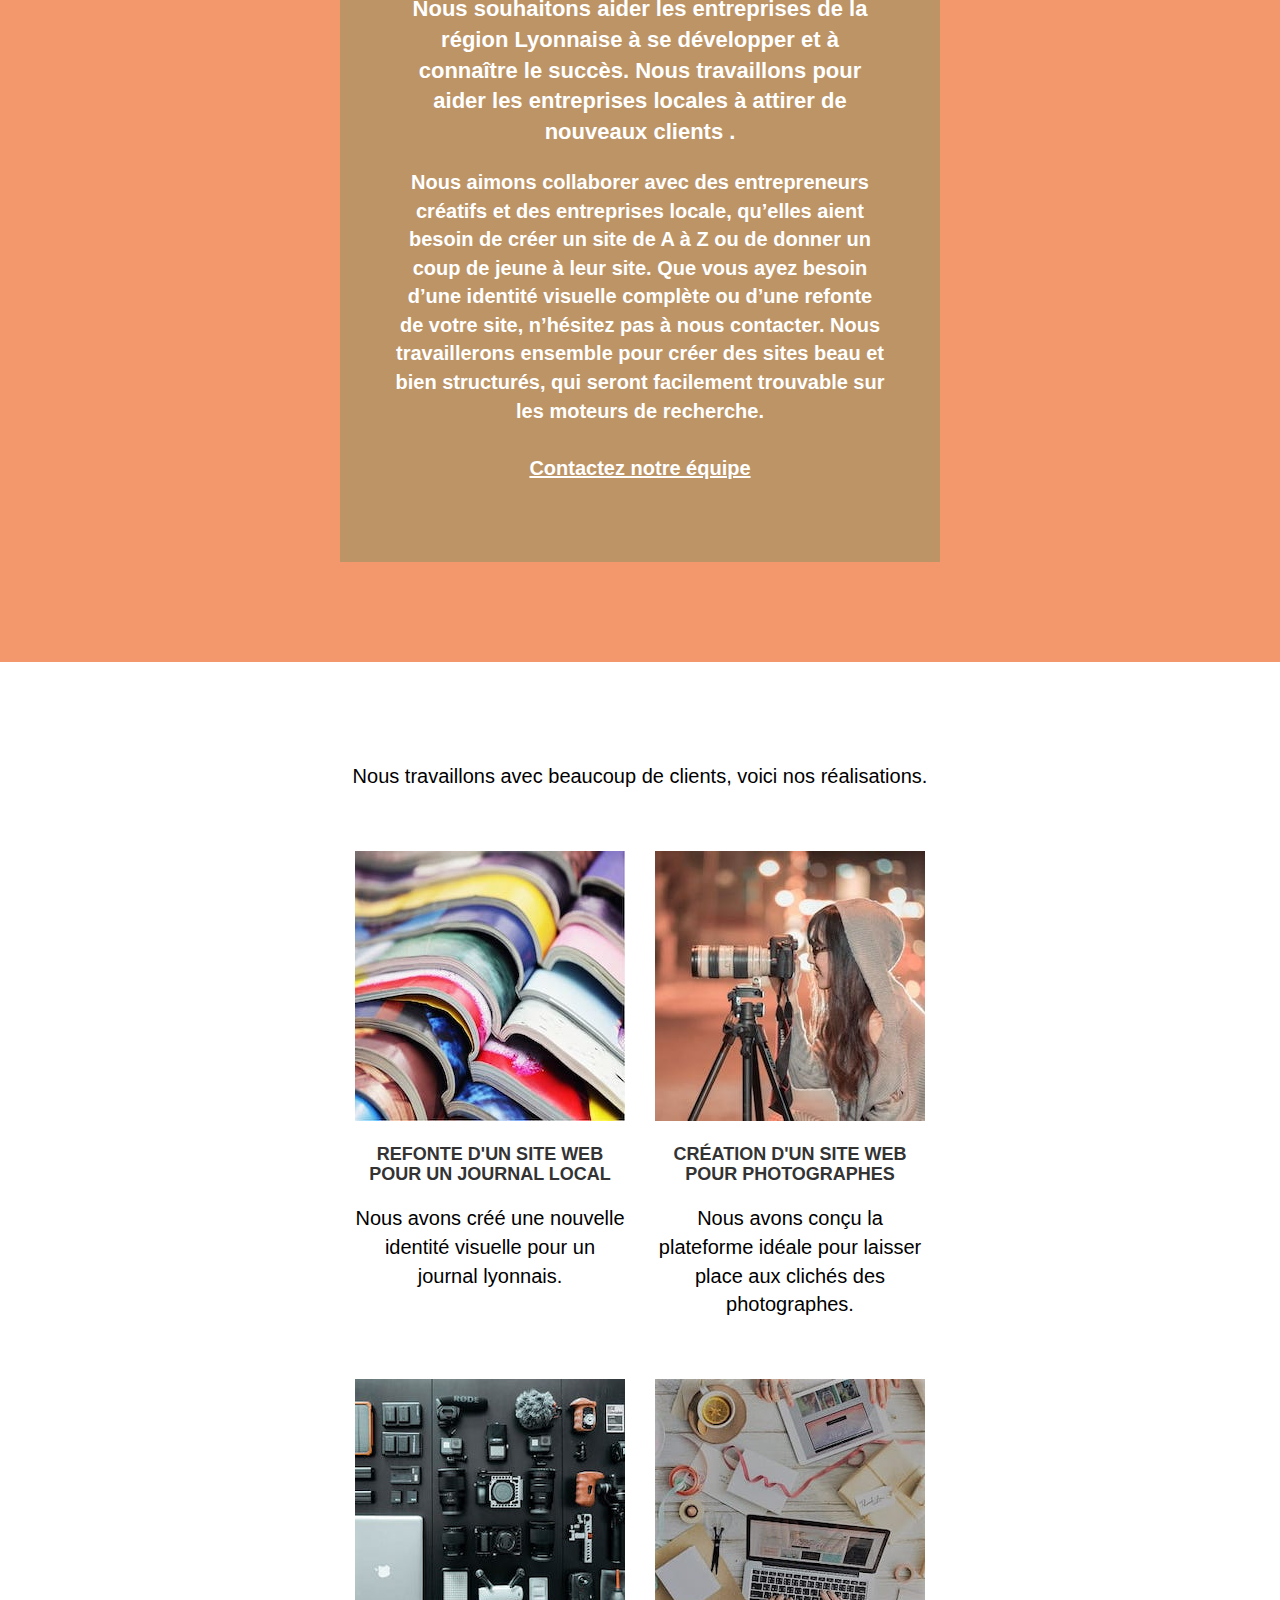
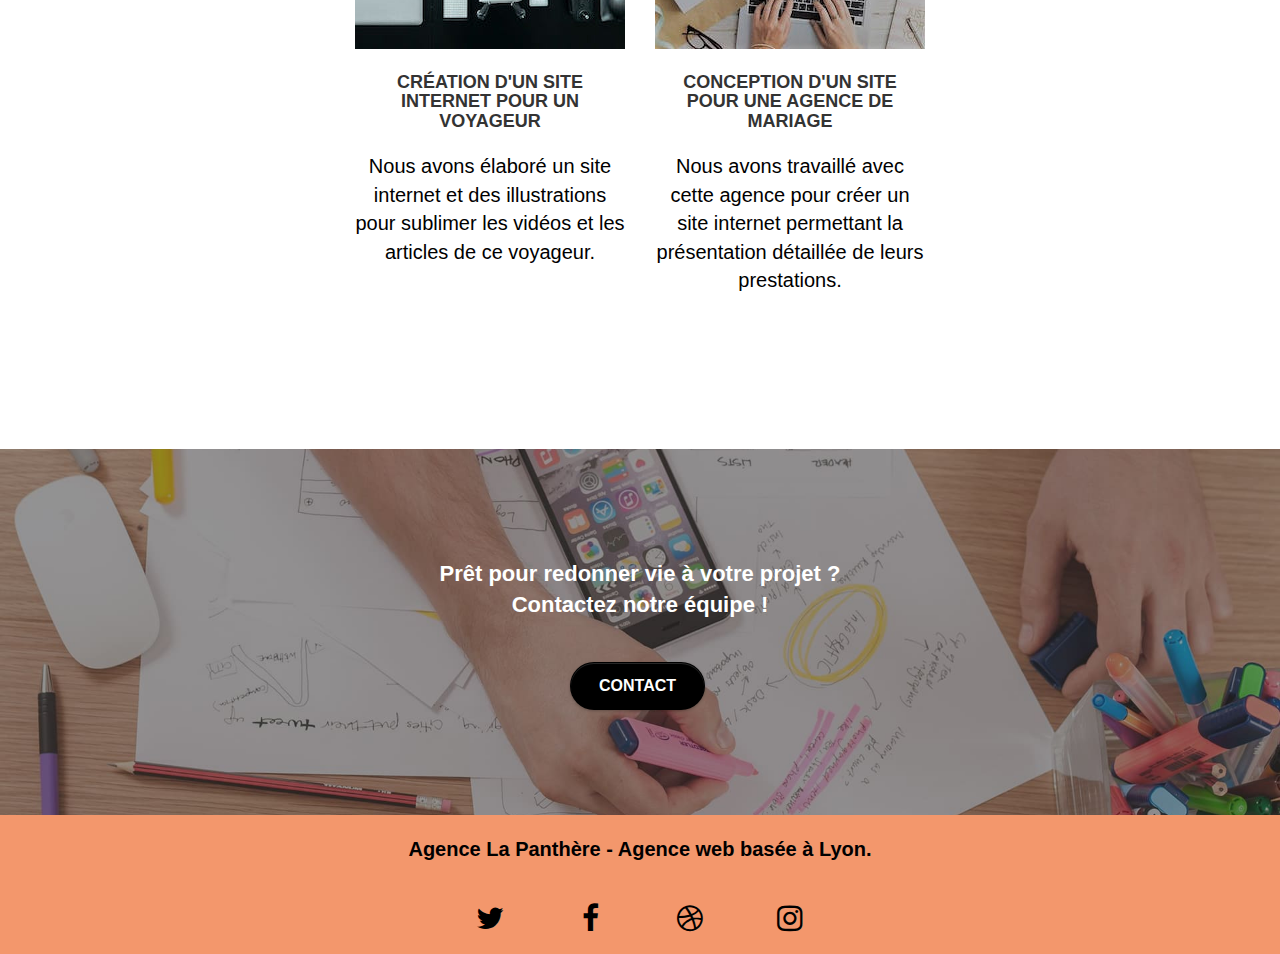
==== commit 48517221: "Validator errors" ====
--- a/index.html
+++ b/index.html
@@ -1,209 +1,257 @@
+
 <!doctype html>
 <html lang="fr">
-
 <head>
-	<meta charset="utf-8">
-	<meta name="description"
-		content="L'agence la Penthère est une agence de web design qui aideles entreprises a devenir attractives et visibles sur internet.">
-	<meta name="viewport" content="width=device-width, initial-scale=1.0, viewport-fit=cover">
-	<link rel="shortcut icon" type="image/png" href="favicon.jpg">
+    <meta charset="utf-8">
+    <meta name="description" content="L'agence la Penthère est une agence de web design qui aide
+	les entreprises a devenir attractives et visibles sur internet.">
+    <meta name="viewport" content="width=device-width, initial-scale=1.0, viewport-fit=cover">
+    <link rel="shortcut icon" type="image/png" href="favicon.jpg">
+    
 	<link rel="stylesheet" type="text/css" href="./css/bootstrap.min.css">
+	<link rel="stylesheet" type="text/css" href="./css/style.min.css">
 	<link rel="stylesheet" type="text/css" href="./css/font-awesome.min.css">
 	<link rel="stylesheet" type="text/css" href="./css/et-line.min.css">
-	<link rel="stylesheet" type="text/css" href="./css/style.min.css">
-	<title>La Panthère - Agence de web design</title>
+
+    <title> La Panthère - Agence de web design</title>
+
+    
+<!-- Analytics -->
+ 
+<!-- Analytics END -->
+    
 </head>
-
 <body>
-	<div class="page-container">
-		<header class="bloc bgc-white l-bloc " id="bloc-0">
-			<div class="container bloc-sm">
-				<nav class="navbar row">
-					<div class="navbar-header"><a class="navbar-brand" href="index.html"><img
-								src="img/agence-la-panthere-monochrome.svg"
-								alt="paris web design logo agence web meilleure agence" height="40" /></a><button
-							id="nav-toggle" type="button" class="ui-navbar-toggle navbar-toggle" data-toggle="collapse"
-							data-target=".navbar-1"><span class="sr-only">Toggle navigation</span><span
-								class="icon-bar"></span><span class="icon-bar"></span><span
-								class="icon-bar"></span></button></div>
-					<div class="collapse navbar-collapse navbar-1 special-dropdown-nav">
-						<ul class="site-navigation nav navbar-nav">
-							<li><a href="index.html">Accueil</a></li>
-							<li><a href="contact.html">Contact</a></li>
-						</ul>
-					</div>
-				</nav>
-			</div>
-		</header>
-		<section class="bloc bgc-dark-slate-blue bg-banniere d-bloc bg-t-edge bloc-bg-texture texture-paper b-parallax"
-			id="bloc-1-hero">
-			<div class="container bloc-lg">
-				<div class="row tight-width-whitespace">
-					<div class="col-sm-12"><img src="img/logo.jpg" class="center-block image-resize-mode" width="100"
-							alt="Agence La Panthère, agence web paris, création logo paris" />
-						<h1 class="text-center hero-bloc-text tc-white ">Agence La Panthère</h1>
-						<div class="text-center"><a href="contact.html"
-								class="btn btn-lg btn-clean btn-rd cta-hero btn-atomic-tangerine"
-								id="cta-hero">Contact</a></div>
-					</div>
-				</div>
-			</div>
-		</section>
-		<section class="bloc bgc-white l-bloc" id="bloc-2-services">
-			<div class="container bloc-md">
-				<div class="row">
-					<div class="col-sm-12 text-center">
-						<h2>L'agence la Panthère est une agence de web design qui aide les entreprises a devenir
-							attractives et visibles sur internet.</h2>
-					</div>
-				</div>
-				<div class="row voffset-lg med-width-whitespace">
-					<div class="col-sm-4">
-						<div class="text-center"><span
-								class="et-icon-browser sm-shadow icon-dark-slate-blue icons icon-lg"></span></div>
-						<h3 class="mg-md text-center">Web design</h3>
-						<p class="text-center ">Que vous ayez un site web qui a besoin d&rsquo;un rafraîchissement ou
-							que vous partiez de zéro, laissez-nous vous réaliser un design dont vous serez fier.</p>
-					</div>
-					<div class="col-sm-4">
-						<div class="text-center"><span
-								class="et-icon-presentation sm-shadow icon-dark-slate-blue icons icon-lg"></span></div>
-						<h3 class="mg-md text-center">&nbsp;Stratégie</h3>
-						<p class="text-center ">Plutôt que de suggérer des designs à la mode, nous travaillerons avec
-							vous pour comprendre vos objectifs commerciaux afin de vous proposer le meilleur design
-							possible.<br></p>
-					</div>
-					<div class="col-sm-4">
-						<div class="text-center"><span
-								class="et-icon-edit sm-shadow icon-dark-slate-blue icons icon-lg"></span></div>
-						<h3 class="mg-md text-center">Illustrations</h3>
-						<p class="text-center ">Un bon design n'est rien sans de bonnes illustrations. Laissez faire
-							notre équipe de graphistes talentueux pour donner à vos pages une touche finale d'élégance.
-						</p>
-					</div>
-				</div>
-				<div class="row voffset-lg voffset">
-					<div class="col-xs-12 col-md-8 col-md-offset-2 text-center">
-						<blockquote>
-							<p>"L'agence la Panthére est une excellente agence web ! Les web designers ont réussi a
-								capturer l'essence de notre entreprise et à l'intègrer a notre site. Cela nous a aide à
-								doubler nos ventes en ligne à lyon"</p>
-							<figcaption>
-								<p>Maxime Guibard, PDG de À vos fourchettes</p>
-							</figcaption>
-						</blockquote>
-					</div>
-				</div>
-			</div>
-		</section>
-		<section
-			class="bloc tc-white bgc-atomic-tangerine bg-presentation d-bloc bloc-bg-texture texture-paper b-parallax"
-			id="bloc-3-what-i-do">
-			<div class="container bloc-lg">
-				<div class="row tight-width-whitespace black-background">
-					<div class="col-sm-12">
-						<h2 class="mg-md text-center tc-white">Nous souhaitons aider les entreprises de la région
-							Lyonnaise à se développer et à connaître le succès. Nous travaillons pour aider les
-							entreprises locales à attirer de nouveaux clients .<br></h2>
-						<p class="text-center white">Nous aimons collaborer avec des entrepreneurs créatifs et des
-							entreprises locale, qu’elles aient besoin de créer un site de A à Z ou de donner un coup de
-							jeune à leur site. Que vous ayez besoin d’une identité visuelle complète ou d’une refonte de
-							votre site, n’hésitez pas à nous contacter. Nous travaillerons ensemble pour créer des sites
-							beau et bien structurés, qui seront facilement trouvable sur les moteurs de recherche.
-							<br><br><a class="ltc-white bold-link" href="contact.html">Contactez notre équipe</a><br>
-						</p>
-					</div>
-				</div>
-			</div>
-		</section>
-		<section class="bloc bgc-white bg-lines-h2-bg bg-repeat l-bloc" id="bloc-4-portfolio">
-			<div class="container bloc-lg">
-				<div class="row">
-					<div class="col-sm-12 text-center">
-						<p>Nous travaillons avec beaucoup de clients, voici nos réalisations.</p>
-					</div>
-				</div>
-				<div class="row tight-width-whitespace portfolio-row">
-					<div class="col-sm-6"><a href="#" data-lightbox="img/1.jpg" data-gallery-id="gallery-1"
-							data-caption="Refonte d'un site web pour un journal local" data-frame="snapshot-lb"><img
-								src="img/1.jpg" alt="books" class="img-responsive portfolio-thumb" /></a>
-						<h3 class="mg-md text-center">Refonte d'un site web pour un journal local</h3>
-						<p class="text-center">Nous avons créé une nouvelle identité visuelle pour un journal lyonnais.
-						</p>
-					</div>
-					<div class="col-sm-6"><a href="#" data-lightbox="img/2.jpg" data-gallery-id="gallery-1"
-							data-caption="Création d'un site web pour photographes" data-frame="snapshot-lb"><img
-								src="img/2.jpg" class="img-responsive portfolio-thumb"
-								alt="photographes avec son appareil" /></a>
-						<h3 class="mg-md text-center">Création d'un site web pour photographes</h3>
-						<p class="text-center">Nous avons conçu la plateforme idéale pour laisser place aux clichés des
-							photographes.</p>
-					</div>
-				</div>
-				<div class="row tight-width-whitespace portfolio-row">
-					<div class="col-sm-6"><a href="#" data-lightbox="img/3.jpg" data-gallery-id="gallery-1"
-							data-caption="Création d'un site internet pour un voyageur" data-frame="snapshot-lb"><img
-								src="img/3.jpg" class="img-responsive portfolio-thumb" alt="appareils photo" /></a>
-						<h3 class="mg-md text-center">Création d'un site internet pour un voyageur</h3>
-						<p class="text-center">Nous avons élaboré un site internet et des illustrations pour sublimer
-							les vidéos et les articles de ce voyageur.</p>
-					</div>
-					<div class="col-sm-6"><a href="#" data-lightbox="img/4.jpg" data-gallery-id="gallery-1"
-							data-caption="Conception d'un site pour une agence de mariage" data-frame="snapshot-lb"><img
-								src="img/4.jpg" class="img-responsive portfolio-thumb"
-								alt="ordinateur, espace de travail" /></a>
-						<h3 class="mg-md text-center">Conception d'un site pour une agence de mariage</h3>
-						<p class="text-center">Nous avons travaillé avec cette agence pour créer un site internet
-							permettant la présentation détaillée de leurs prestations.</p>
-					</div>
-				</div>
-			</div>
-		</section>
-		<section class="bloc bgc-dark-slate-blue bg-banniere d-bloc bloc-bg-texture texture-paper" id="bloc-5-cta">
-			<div class="container bloc-lg">
-				<div class="row">
-					<h2 class="mg-md text-center tc-white">Prêt pour redonner vie à votre projet ?<br>Contactez notre
-						équipe !</h2>
-					<div class="col-sm-12 text-center"><a href="contact.html"
-							class="btn btn-atomic-tangerine btn-clean btn-rd btn-lg cta-hero">Contact</a></div>
-				</div>
-			</div>
-		</section>
-		<footer class="bloc bgc-atomic-tangerine d-bloc" id="bloc-8">
-			<div class="container bloc-sm">
-				<div class="row">
-					<div class="col-sm-12">
-						<p class="text-center black">Agence La Panthère - Agence web basée à Lyon.<br></p>
-						<div class="row row-no-gutters social">
-							<div class="col-sm-3">
-								<div class="text-center"><a class="social" href="#" title="Twitter"><span
-											class="fa fa-twitter icon-md"></span></a></div>
-							</div>
-							<div class="col-sm-3">
-								<div class="text-center"><a class="social" href="#" title="Facebook"><span
-											class="fa fa-facebook icon-md"></span></a></div>
-							</div>
-							<div class="col-sm-3">
-								<div class="text-center"><a class="social" href="#" title="Dribbble"><span
-											class="fa fa-dribbble icon-md"></span></a></div>
-							</div>
-							<div class="col-sm-3">
-								<div class="text-center"><a class="social" href="#" title="Instagram"><span
-											class="fa fa-instagram icon-md"></span></a></div>
-							</div>
-						</div>
-					</div>
-				</div>
-			</div>
-		</footer>
-	</div>
-
-	<script src="./js/jquery-2.1.0.js"></script>
-	<script src="./js/bootstrap.js"></script>
-	<script src="./js/blocs.js"></script>
-	<script src="./js/jquery.touchSwipe.js" defer></script>
-	<script src="./js/gmaps.js"></script>
+<!-- Principal conteneur -->
+<div class="page-container">
+    
+<!-- bloc-0 -->
+<header class="bloc bgc-white l-bloc " id="bloc-0">
+	<div class="container bloc-sm">
+
+		<nav class="navbar row">
+			<div class="navbar-header">
+				<a class="navbar-brand" href="index.html"><img src="img/agence-la-panthere-monochrome.svg" alt="paris web design logo agence web meilleure agence" height="40" ></a>
+				<button id="nav-toggle" type="button" class="ui-navbar-toggle navbar-toggle" data-toggle="collapse" data-target=".navbar-1">
+					<span class="sr-only">Toggle navigation</span><span class="icon-bar"></span><span class="icon-bar"></span><span class="icon-bar"></span>
+				</button>
+			</div>
+			<div class="collapse navbar-collapse navbar-1 special-dropdown-nav">
+				<ul class="site-navigation nav navbar-nav">
+					<li>
+						<a href="index.html">Accueil</a>
+					</li>
+					<li>
+						<a href="contact.html">Contact</a>
+					</li>
+				</ul>
+			</div>
+		</nav>
+	</div>
+</header>
+<!-- bloc-0 END -->
+
+<!-- bloc-1-presentation -->
+<section class="bloc bgc-dark-slate-blue bg-banniere d-bloc bg-t-edge bloc-bg-texture texture-paper b-parallax" id="bloc-1-hero">
+	<div class="container bloc-lg">
+		<div class="row tight-width-whitespace">
+			<div class="col-sm-12">
+				<img src="img/logo.jpg" class="center-block image-resize-mode" width="100" alt="Agence La Panthère, agence web paris, création logo paris" >
+				<h1 class="text-center hero-bloc-text tc-white ">
+					Agence La Panthère
+				</h1>
+				<div class="text-center">
+					<a href="contact.html" class="btn btn-lg btn-clean btn-rd cta-hero btn-atomic-tangerine" id="cta-hero">Contact</a>
+				</div>
+			</div>
+		</div>
+	</div>
+</section>
+<!-- bloc-1-presentation END -->
+
+<!-- bloc-2-services -->
+<section class="bloc bgc-white l-bloc" id="bloc-2-services">
+	<div class="container bloc-md">
+		<div class="row">
+			<div class="col-sm-12 text-center">
+				<h2>L'agence la Panthère est une agence de web design qui aide les entreprises a devenir attractives et visibles sur internet.</h2>
+			</div>
+		</div>
+		<div class="row voffset-lg med-width-whitespace">
+			<div class="col-sm-4">
+				<div class="text-center">
+					<span class="et-icon-browser sm-shadow icon-dark-slate-blue icons icon-lg"></span>
+				</div>
+				<h3 class="mg-md text-center">
+					Web design
+				</h3>
+				<p class="text-center ">
+					Que vous ayez un site web qui a besoin d&rsquo;un rafraîchissement ou que vous partiez de zéro, laissez-nous vous réaliser un design dont vous serez fier.
+				</p>
+			</div>
+			<div class="col-sm-4">
+				<div class="text-center">
+					<span class="et-icon-presentation sm-shadow icon-dark-slate-blue icons icon-lg"></span>
+				</div>
+				<h3 class="mg-md text-center">
+					&nbsp;Stratégie
+				</h3>
+				<p class="text-center ">
+					Plutôt que de suggérer des designs à la mode, nous travaillerons avec vous pour comprendre vos objectifs commerciaux afin de vous proposer le meilleur design possible.<br>
+				</p>
+			</div>
+			<div class="col-sm-4">
+				<div class="text-center">
+					<span class="et-icon-edit sm-shadow icon-dark-slate-blue icons icon-lg"></span>
+				</div>
+				<h3 class="mg-md text-center">
+					Illustrations
+				</h3>
+				<p class="text-center ">
+					Un bon design n'est rien sans de bonnes illustrations. Laissez faire notre équipe de graphistes talentueux pour donner à vos pages une touche finale d'élégance.
+				</p>
+			</div>
+		</div>
+		<div class="row voffset-lg voffset">
+			<div class="col-xs-12 col-md-8 col-md-offset-2 text-center">
+				<blockquote>
+					<p>"L'agence la Panthére est une excellente agence web ! Les web designers ont réussi a capturer l'essence de notre entreprise et à l'intègrer a notre site. Cela nous a aide à doubler nos ventes en ligne à lyon"</p> 
+					<p> Maxime Guibard, PDG de À vos fourchette </p>
+				</blockquote>
+			</div>
+		</div>
+	</div>
+</section>
+<!-- bloc-2-services END -->
+
+<!-- bloc-3-what-i-do -->
+<section class="bloc tc-white bgc-atomic-tangerine bg-presentation d-bloc bloc-bg-texture texture-paper b-parallax" id="bloc-3-what-i-do">
+	<div class="container bloc-lg">
+		<div class="row tight-width-whitespace black-background">
+			<div class="col-sm-12">
+				<h2 class="mg-md text-center tc-white">
+					Nous souhaitons aider les entreprises de la région Lyonnaise à se développer et à connaître le succès. Nous travaillons pour aider les entreprises locales à attirer de nouveaux clients .<br>
+				</h2>
+				<p class="text-center white">
+					Nous aimons collaborer avec des entrepreneurs créatifs et des entreprises locale, qu’elles aient besoin de créer un site de A à Z ou de donner un coup de jeune à leur site. Que vous ayez besoin d’une identité visuelle complète ou d’une refonte de votre site, n’hésitez pas à nous contacter. Nous travaillerons ensemble pour créer des sites beau et bien structurés, qui seront facilement trouvable sur les moteurs de recherche. <br><br><a class="ltc-white bold-link" href="contact.html">Contactez notre équipe</a><br>
+				</p>
+			</div>
+		</div>
+	</div>
+</section>
+<!-- bloc-3-what-i-do END -->
+
+<!-- bloc-4-portfolio -->
+<section class="bloc bgc-white bg-lines-h2-bg bg-repeat l-bloc" id="bloc-4-portfolio">
+	<div class="container bloc-lg">
+		<div class="row">
+			<div class="col-sm-12 text-center">
+				<p>Nous travaillons avec beaucoup de clients, voici nos réalisations.</p>
+			</div>
+		</div>
+		<div class="row tight-width-whitespace portfolio-row">
+			<div class="col-sm-6">
+				<a href="#" data-lightbox="img/1.jpg" data-gallery-id="gallery-1" data-caption="Refonte d'un site web pour un journal local" data-frame="snapshot-lb"><img src="img/1.jpg" alt="books" class="img-responsive portfolio-thumb" ></a>
+				<h3 class="mg-md text-center">
+					Refonte d'un site web pour un journal local
+				</h3>
+				<p class="text-center">
+					Nous avons créé une nouvelle identité visuelle pour un journal lyonnais.
+				</p>
+			</div>
+			<div class="col-sm-6">
+				<a href="#" data-lightbox="img/2.jpg" data-gallery-id="gallery-1" data-caption="Création d'un site web pour photographes" data-frame="snapshot-lb"><img src="img/2.jpg" class="img-responsive portfolio-thumb" alt="photographes avec son appareil" ></a>
+				<h3 class="mg-md text-center">
+					Création d'un site web pour photographes
+				</h3>
+				<p class="text-center">
+					Nous avons conçu la plateforme idéale pour laisser place aux clichés des photographes.
+				</p>
+			</div>
+		</div>
+		<div class="row tight-width-whitespace portfolio-row">
+			<div class="col-sm-6">
+				<a href="#" data-lightbox="img/3.jpg" data-gallery-id="gallery-1" data-caption="Création d'un site internet pour un voyageur" data-frame="snapshot-lb"><img src="img/3.jpg" class="img-responsive portfolio-thumb" alt="appareils photo"></a>
+				<h3 class="mg-md text-center">
+					Création d'un site internet pour un voyageur
+				</h3>
+				<p class="text-center">
+					Nous avons élaboré un site internet et des illustrations pour sublimer les vidéos et les articles de ce voyageur.
+				</p>
+			</div>
+			<div class="col-sm-6">
+				<a href="#" data-lightbox="img/4.jpg" data-gallery-id="gallery-1" data-caption="Conception d'un site pour une agence de mariage" data-frame="snapshot-lb"><img src="img/4.jpg" class="img-responsive portfolio-thumb" alt="ordinateur, espace de travail" ></a>
+				<h3 class="mg-md text-center">
+					Conception d'un site pour une agence de mariage
+				</h3>
+				<p class="text-center">
+					Nous avons travaillé avec cette agence pour créer un site internet permettant la présentation détaillée de leurs prestations.
+				</p>
+			</div>
+		</div>
+	</div>
+</section>
+<!-- bloc-4-portfolio END -->
+
+<!-- bloc-5-cta -->
+<section class="bloc bgc-dark-slate-blue bg-banniere d-bloc bloc-bg-texture texture-paper" id="bloc-5-cta">
+	<div class="container bloc-lg">
+		<div class="row">
+			<h2 class="mg-md text-center tc-white">
+				Prêt pour redonner vie à votre projet ?<br>Contactez notre équipe !
+			</h2>
+			<div class="col-sm-12 text-center">
+				<a href="contact.html" class="btn btn-atomic-tangerine btn-clean btn-rd btn-lg cta-hero">Contact</a>
+			</div>
+		</div>
+	</div>
+</section>
+<!-- bloc-5-cta END -->
+
+<!-- Footer - bloc-8 -->
+<footer class="bloc bgc-atomic-tangerine d-bloc" id="bloc-8">
+	<div class="container bloc-sm">
+		<div class="row">
+			<div class="col-sm-12">
+				<p class="text-center black">
+					Agence La Panthère - Agence web basée à Lyon.<br>
+				</p>
+				<div class="row row-no-gutters social">
+					<div class="col-sm-3">
+						<div class="text-center">
+							<a class="social" href="#" title="Twitter"><span class="fa fa-twitter icon-md"></span></a>
+						</div>
+					</div>
+					<div class="col-sm-3">
+						<div class="text-center">
+							<a class="social" href="#" title="Facebook"><span class="fa fa-facebook icon-md"></span></a>
+						</div>
+					</div>
+					<div class="col-sm-3">
+						<div class="text-center">
+							<a class="social" href="#" title="Dribbble"><span class="fa fa-dribbble icon-md"></span></a>
+						</div>
+					</div>
+					<div class="col-sm-3">
+						<div class="text-center">
+							<a class="social" href="#" title="Instagram"><span class="fa fa-instagram icon-md"></span></a>
+						</div>
+					</div>
+				</div>
+			</div>
+		</div>
+	</div>
+</footer>
+<!-- Footer - bloc-8 END -->
+
+</div>
+<!-- Principal conteneur END -->
+
+<script src="./js/jquery-2.1.0.js"></script>
+<script src="./js/bootstrap.js"></script>
+<script src="./js/blocs.js"></script>
+<script src="./js/jquery.touchSwipe.js" defer></script>
+<script src="./js/gmaps.js"></script>
 
 </body>
-
 </html>